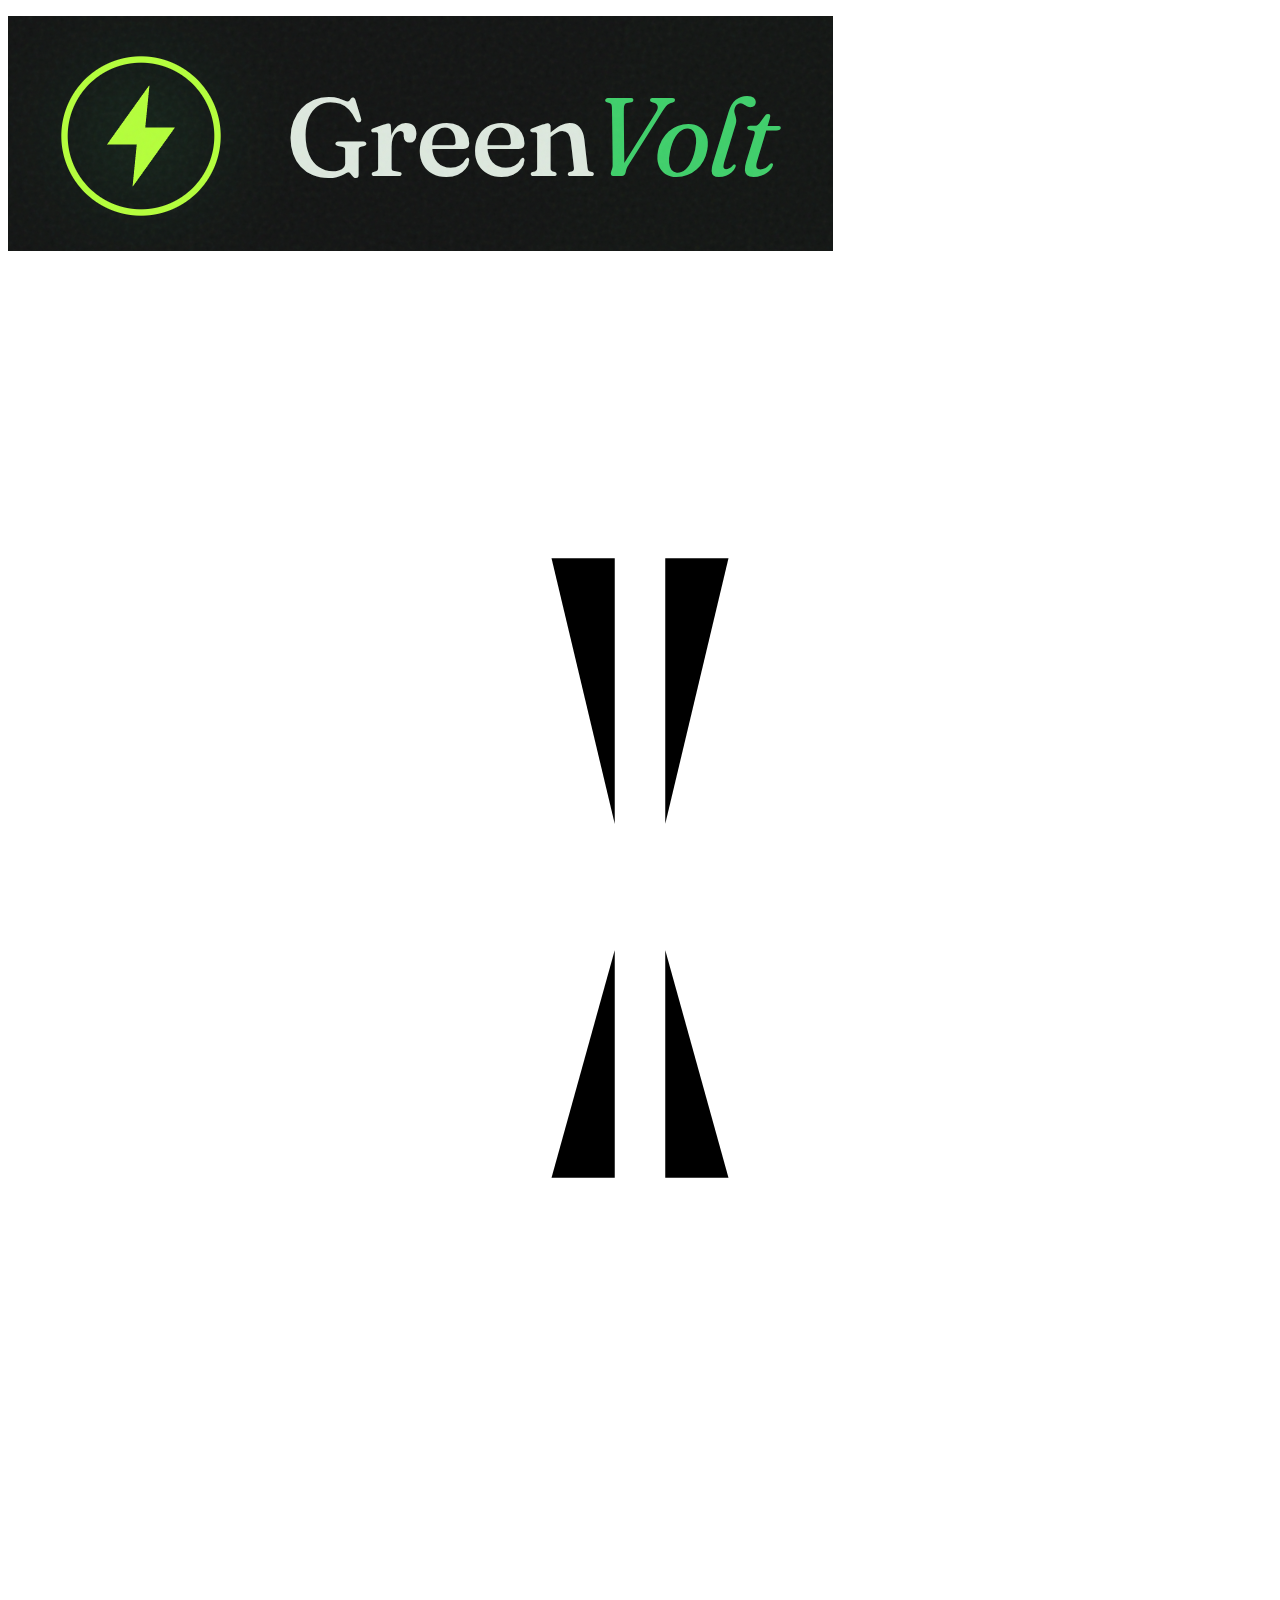
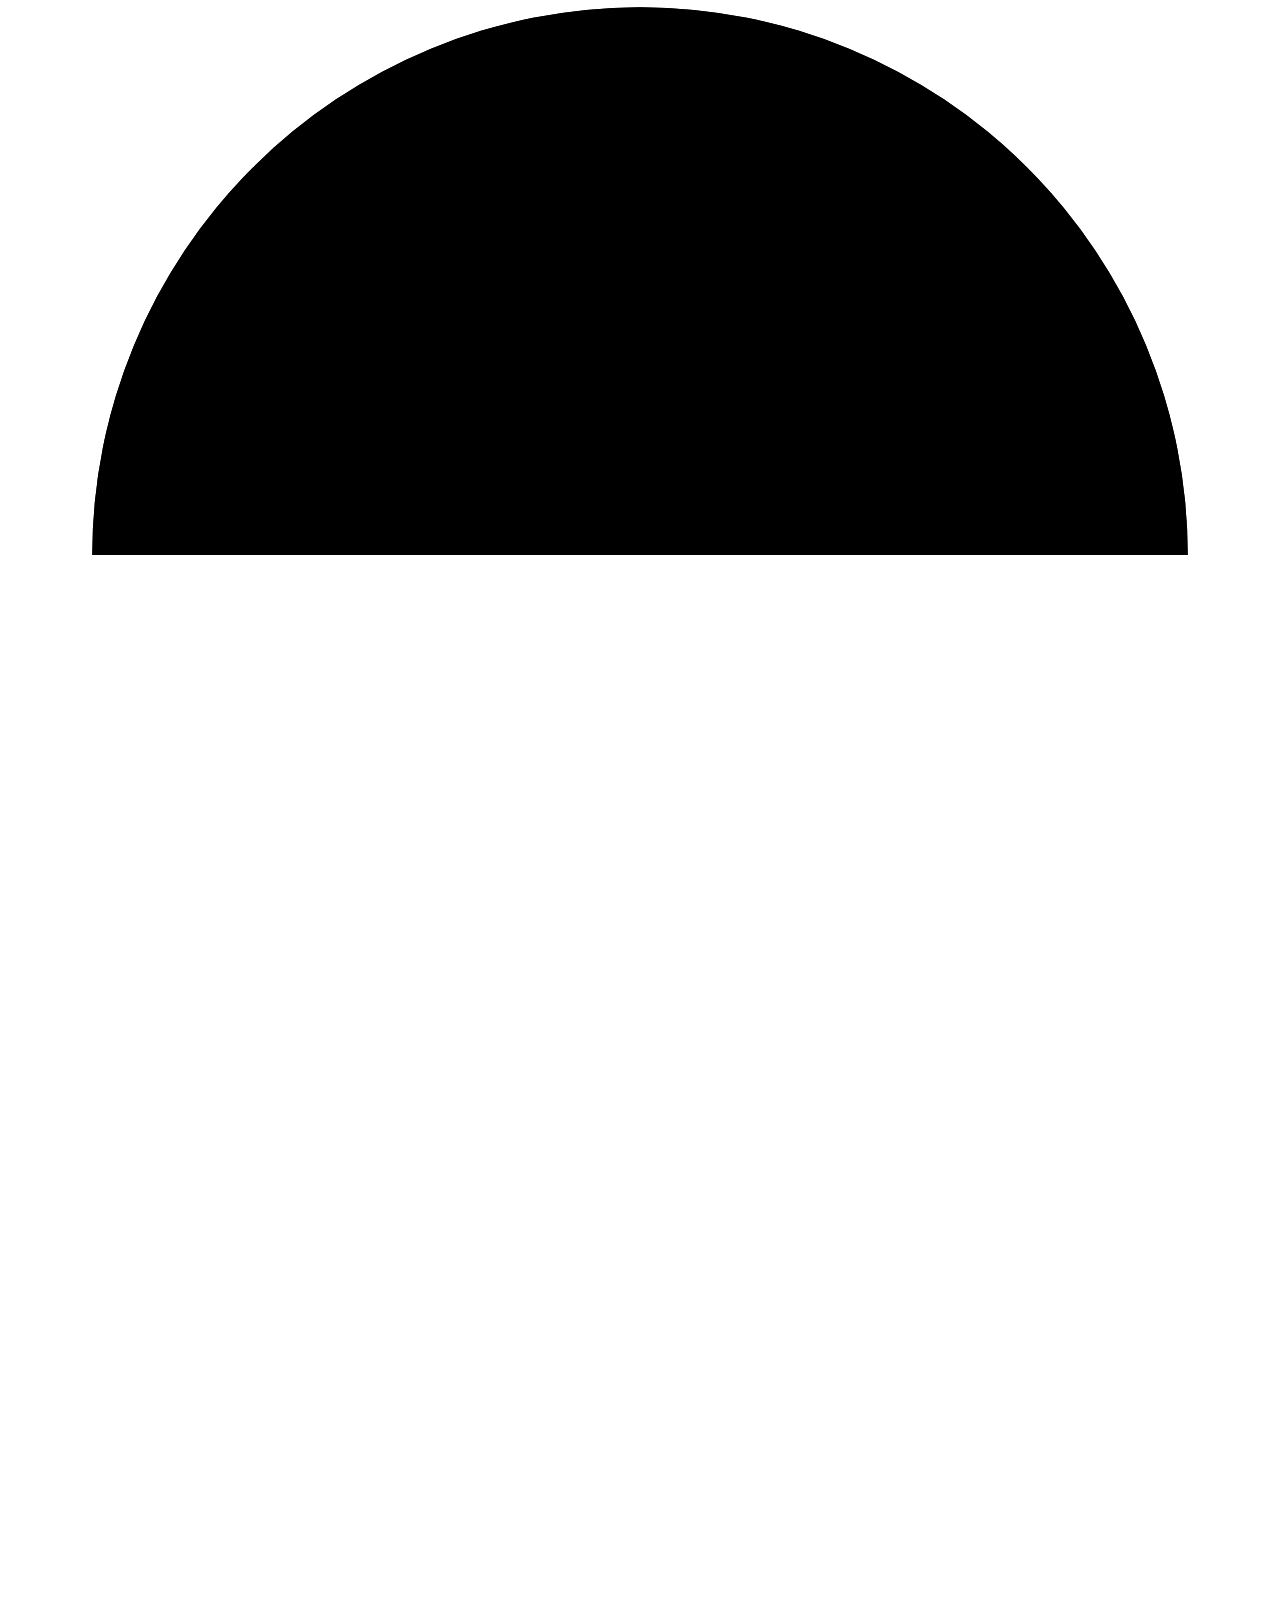
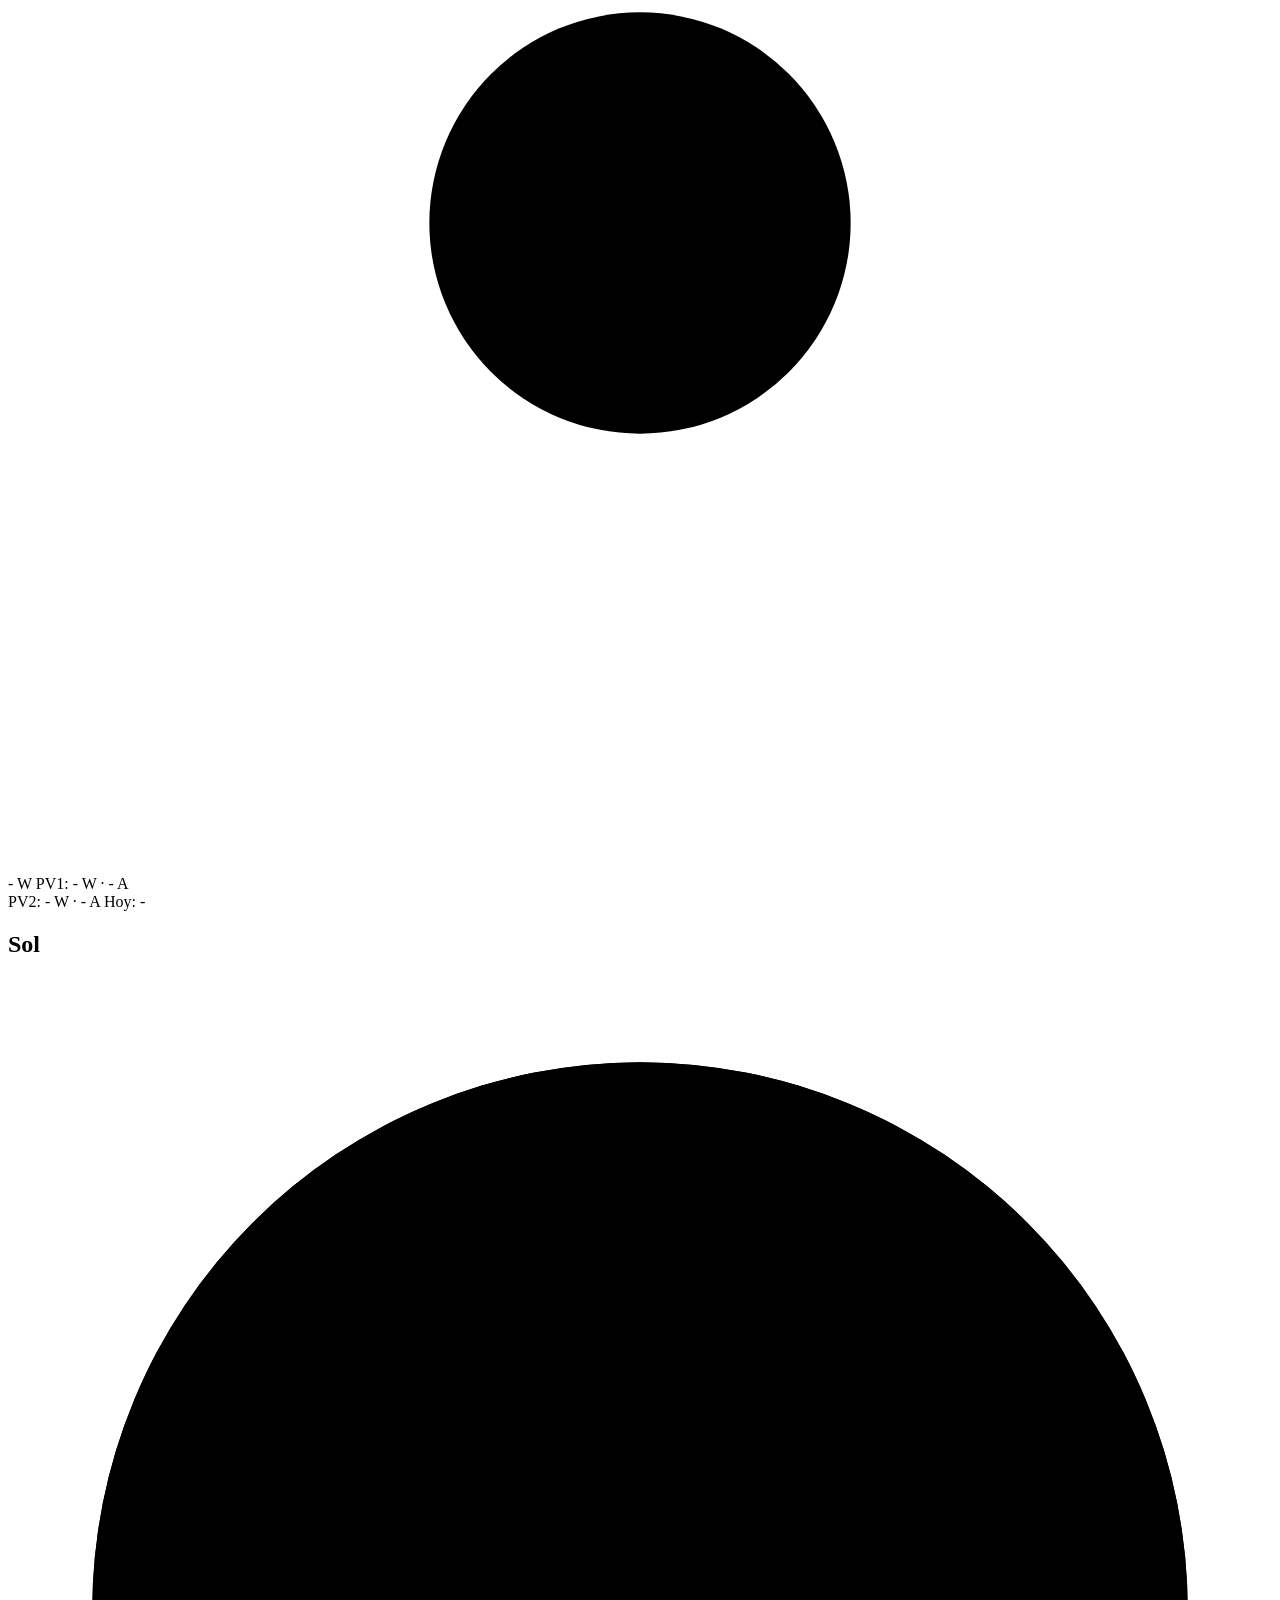
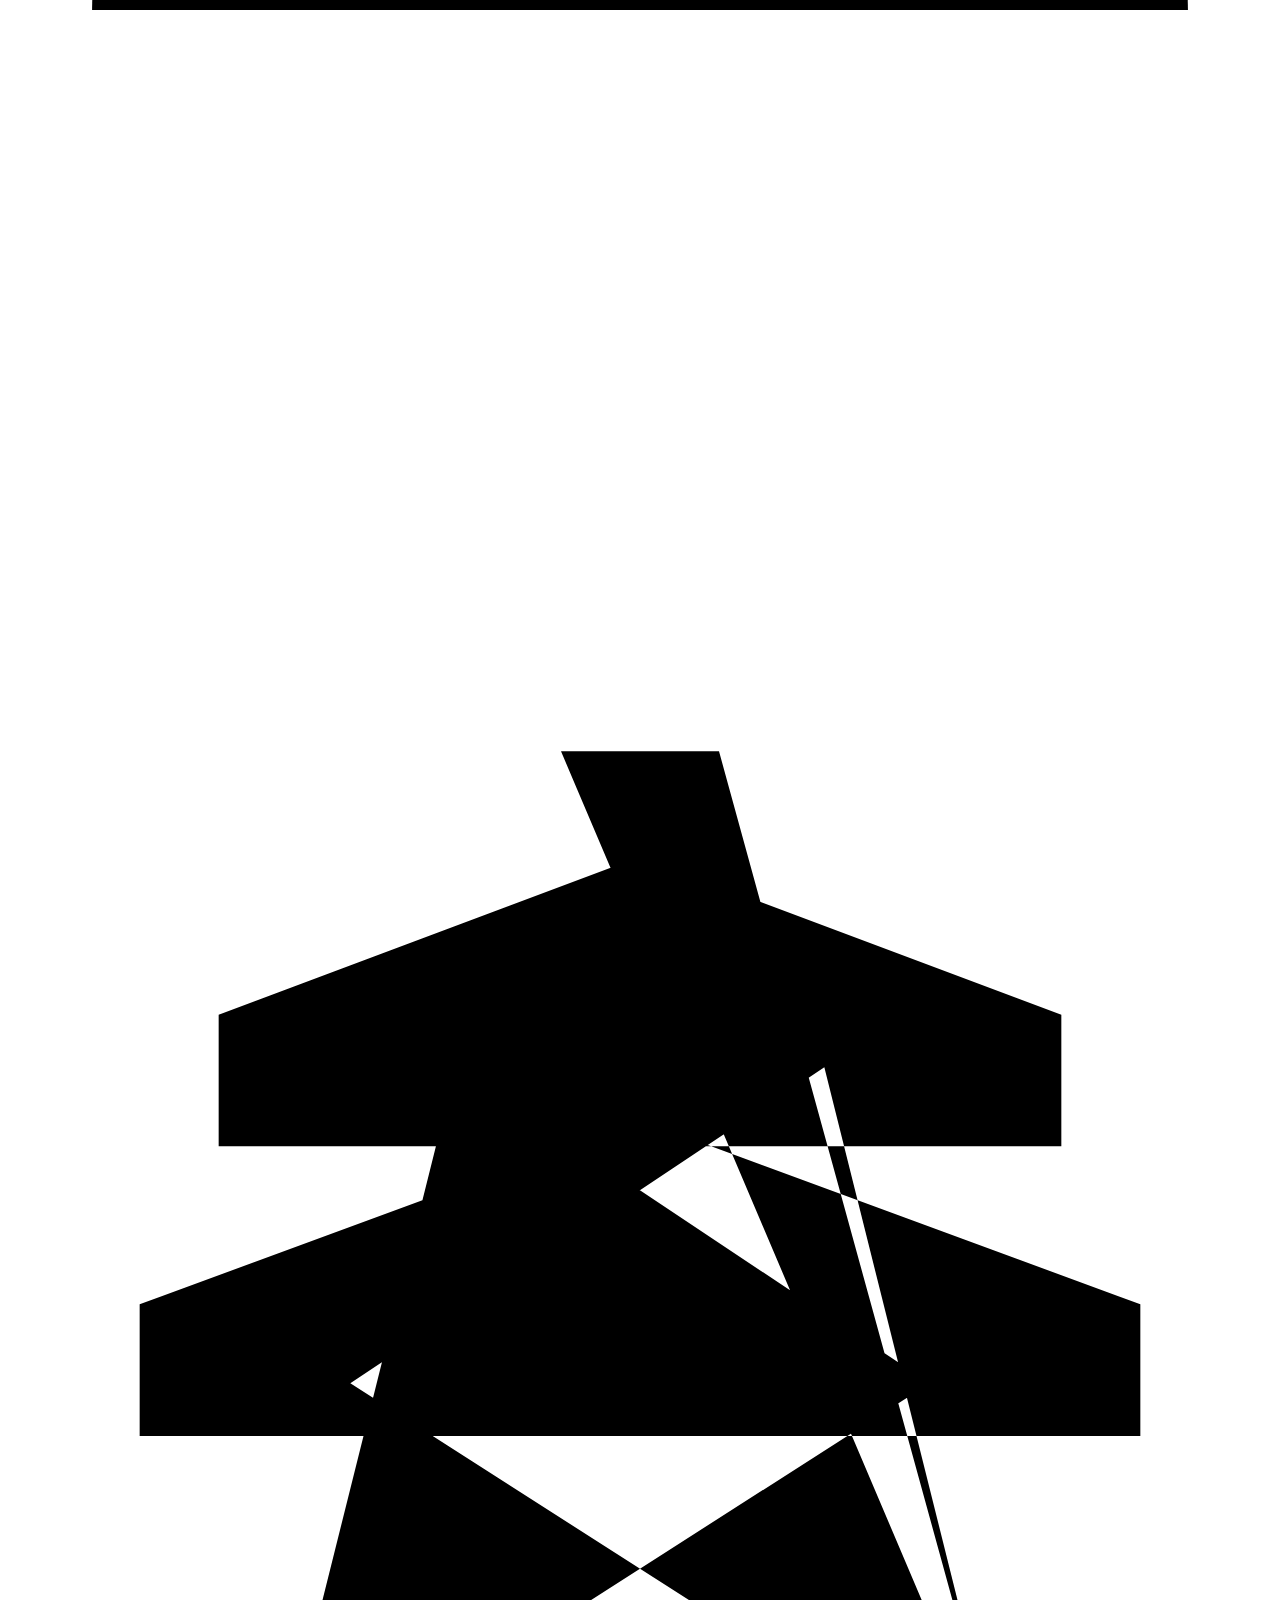
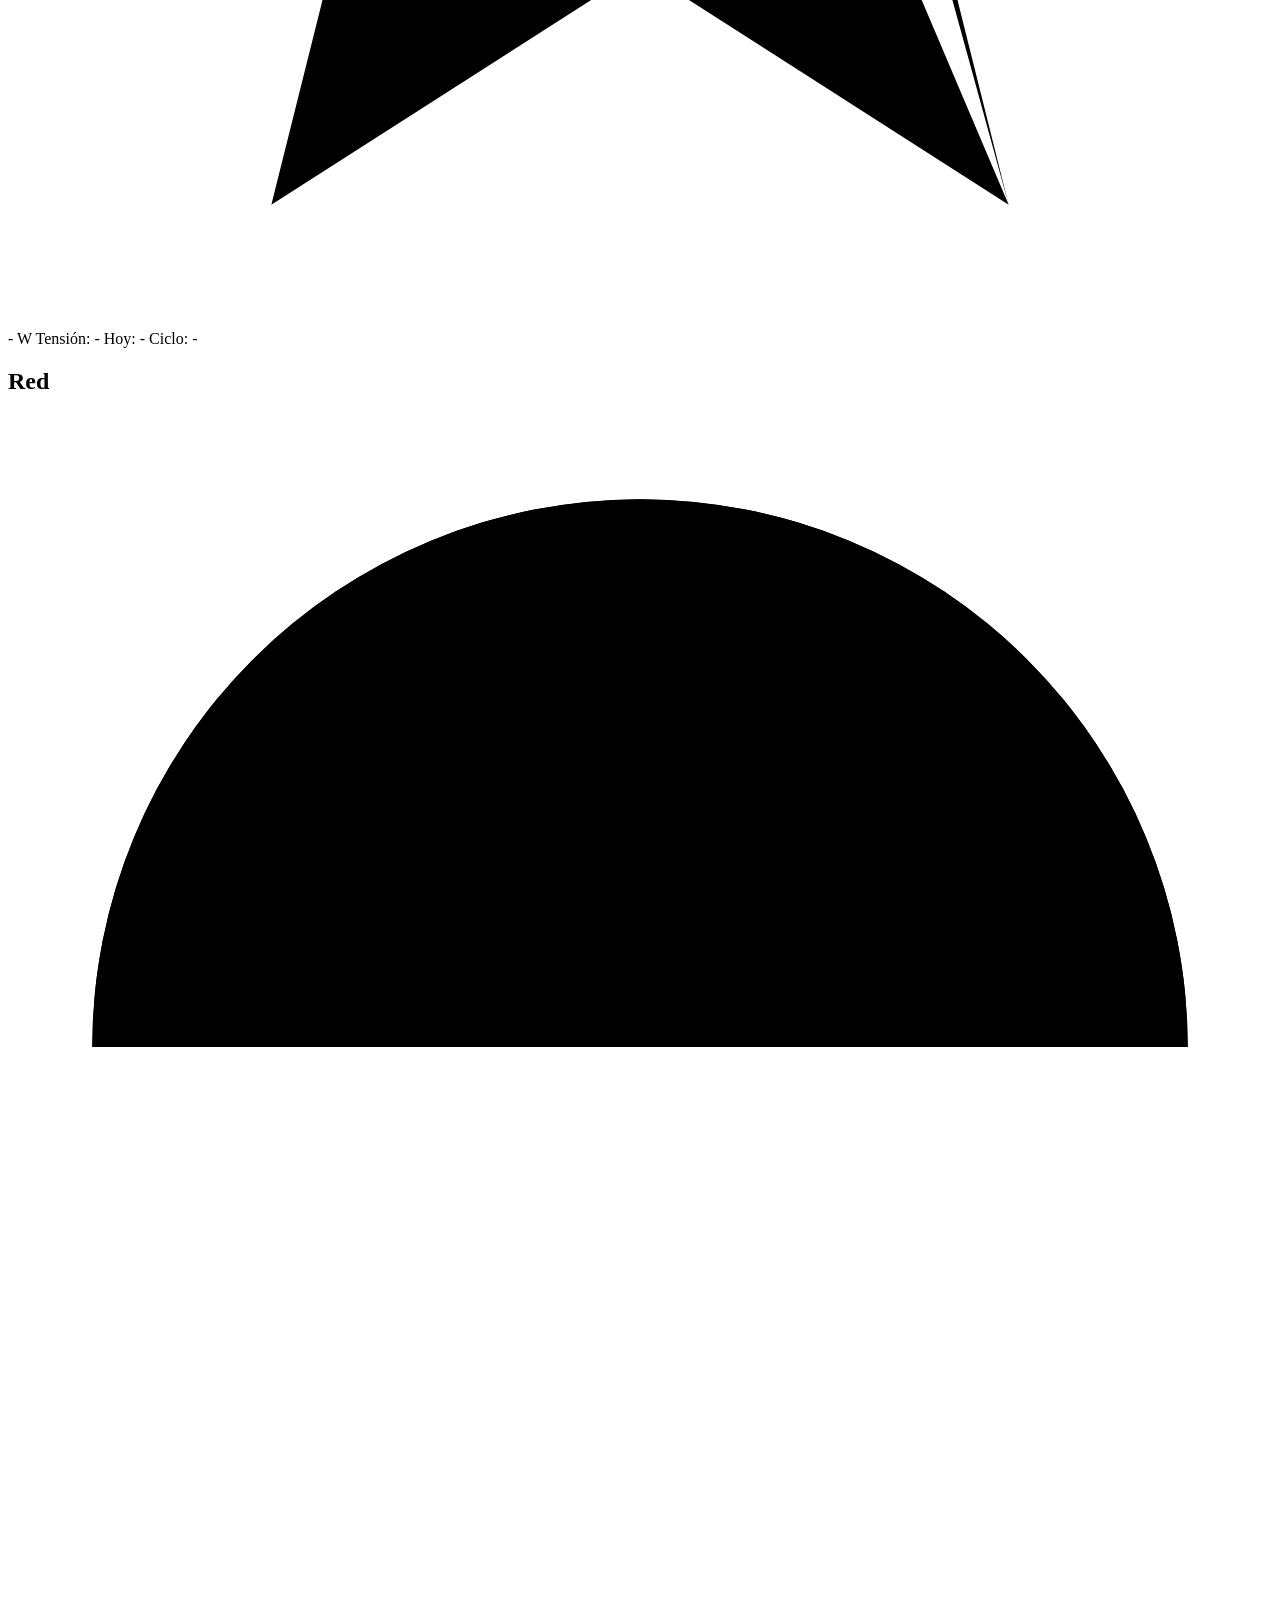
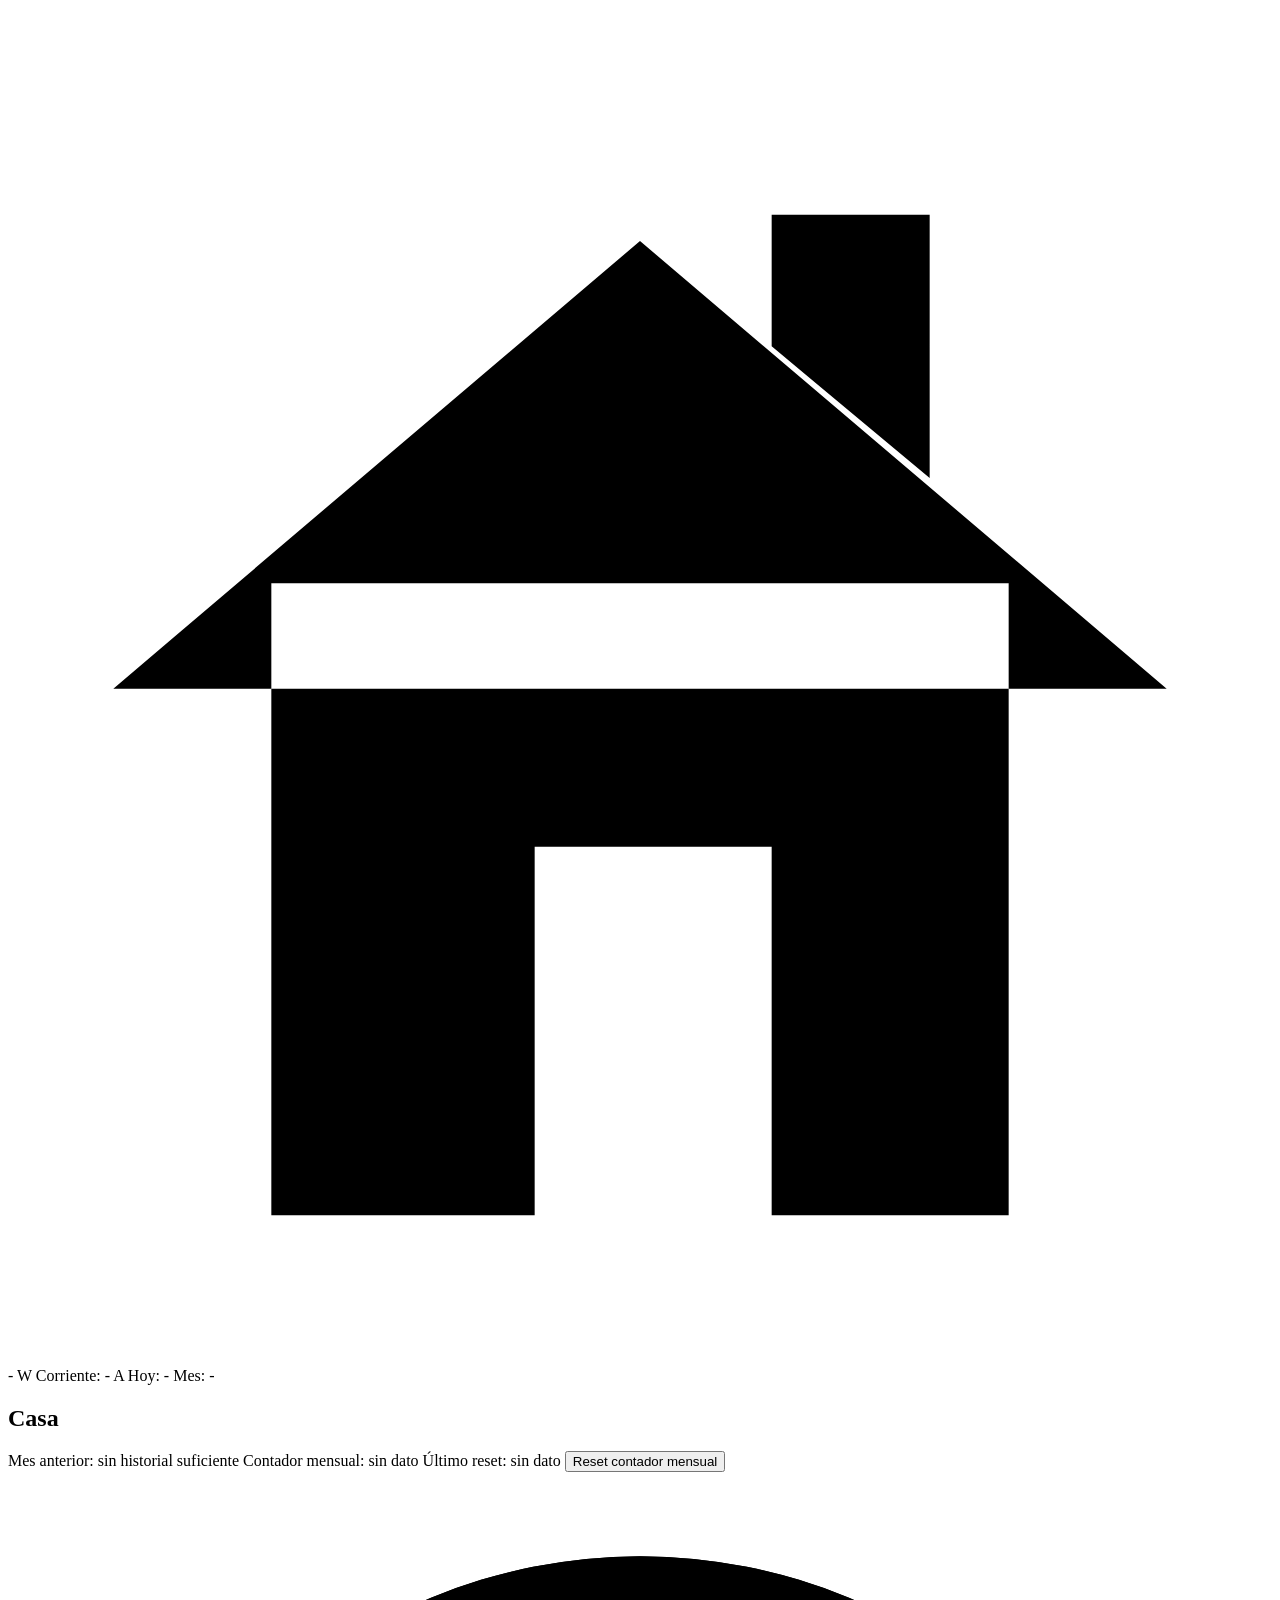
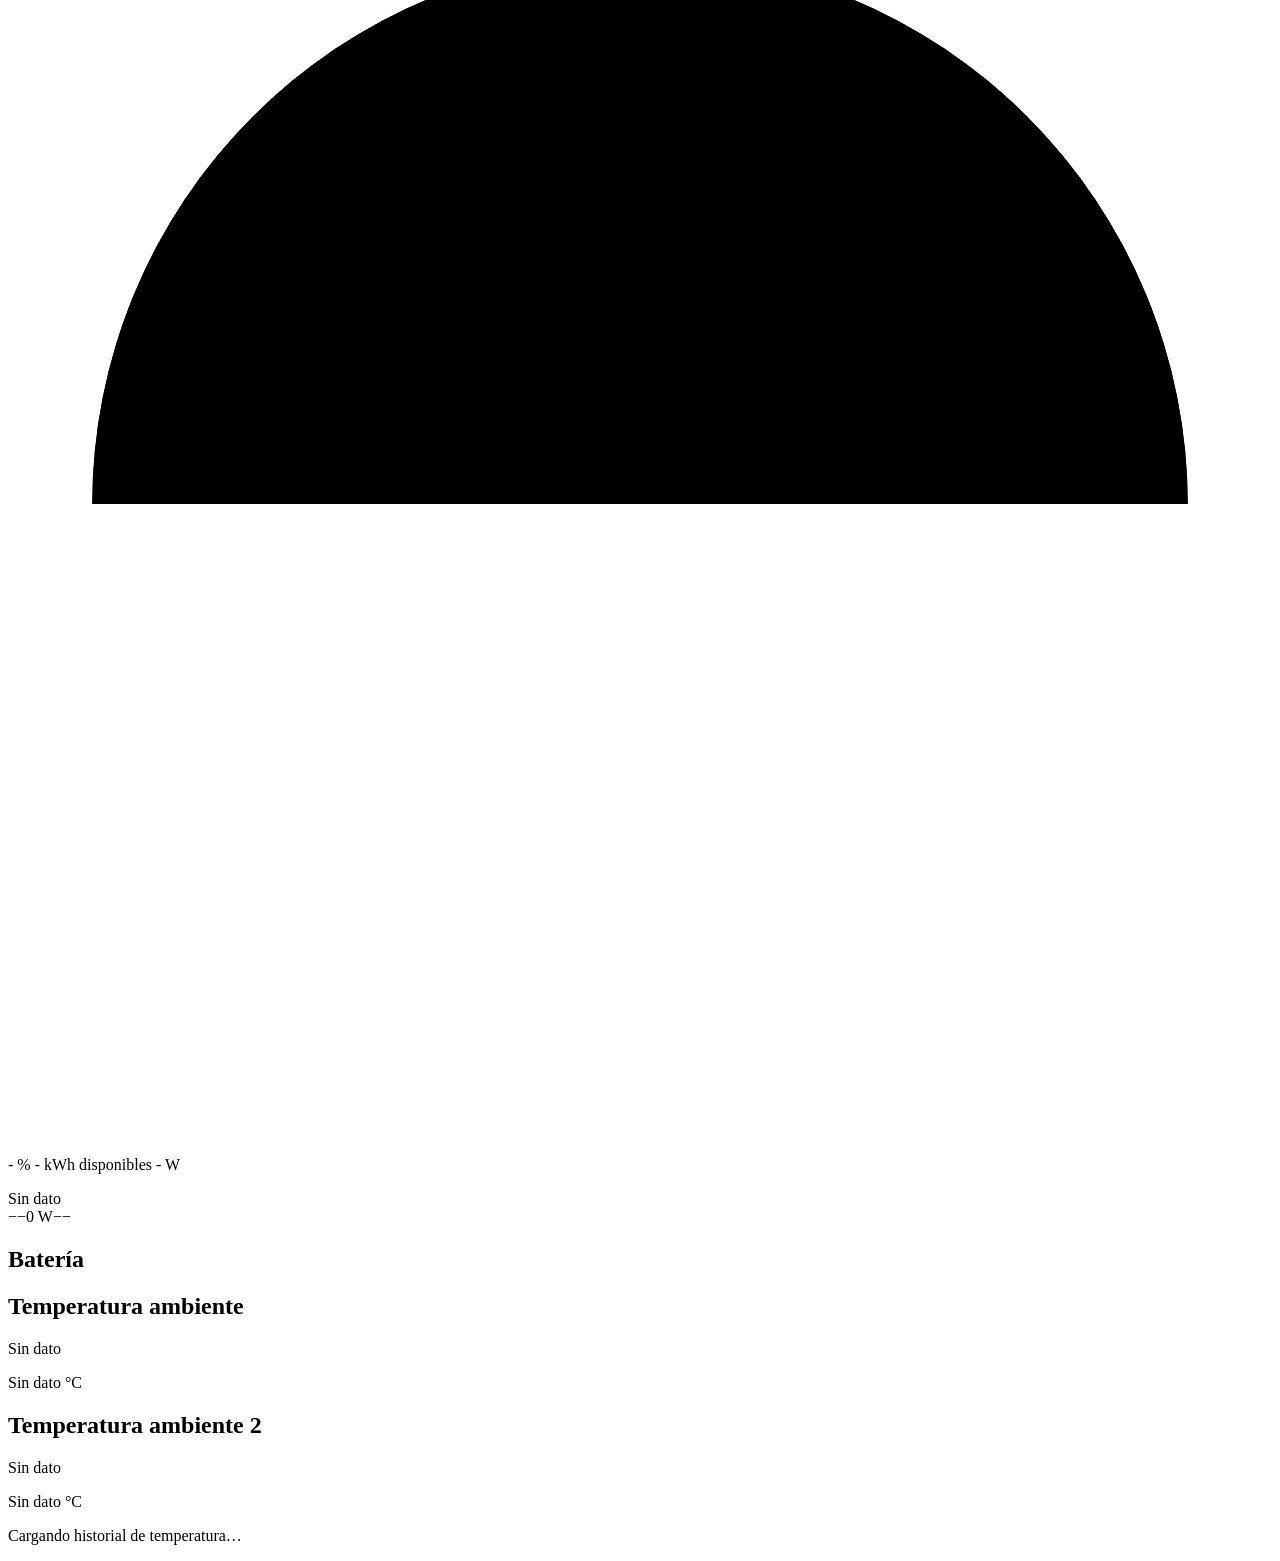
==== deye_monitor/static/index.html @ 3da08305 "changed dashboard" ====
<!doctype html>
<html lang="es">
<head>
  <meta charset="utf-8">
  <meta name="viewport" content="width=device-width,initial-scale=1">
  <title>Deye Monitor</title>
  <link rel="stylesheet" href="/static/uPlot.min.css?v=6">
  <link rel="stylesheet" href="/static/style.css?v=46">
  <link rel="stylesheet" href="/static/config.css?v=7">
</head>
<body>
  <main class="dashboard-shell">
    <p id="connection-status" class="connection-status" role="status"></p>
    <section class="dashboard-main" aria-label="Sol, Red, Casa y Batería">
      <img class="dashboard-logo" src="/images/logo.png" alt="Logo">
      <div class="dashboard-flow">
        <svg id="dashboard-flow-arrows" class="flow-arrows" viewBox="0 0 100 100" preserveAspectRatio="none" role="img" aria-labelledby="flow-arrows-title flow-arrows-description">
          <title id="flow-arrows-title">Sentido del flujo energético</title>
          <desc id="flow-arrows-description">El sentido de las conexiones se actualiza según las potencias medidas.</desc>
          <defs>
            <marker id="flow-arrow" viewBox="0 0 10 10" refX="8" refY="5" markerWidth="4" markerHeight="4" orient="auto-start-reverse">
              <path d="M 0 0 L 10 5 L 0 10 z"></path>
            </marker>
          </defs>
          <path id="flow-pv" class="flow-line idle" d="M 43 24 H 48 V 45"></path>
          <path id="flow-grid" class="flow-line idle" d="M 57 24 H 52 V 45"></path>
          <path id="flow-battery" class="flow-line idle" d="M 43 73 H 48 V 55"></path>
          <path id="flow-load" class="flow-line idle" d="M 57 73 H 52 V 55"></path>
        </svg>
        <section class="metric-grid" aria-label="Estado energético actual">
          <article class="metric-card metric-card--solar" data-metric="solar">
            <div class="metric-gauge" data-gauge="solar" role="img" aria-label="Sol: -">
              <svg class="metric-gauge__svg" viewBox="0 0 120 120" aria-hidden="true" focusable="false">
                <path class="metric-gauge__track" d="M 8 60 A 52 52 0 0 1 112 60"></path>
                <path class="metric-gauge__level" pathLength="100" stroke-dasharray="0 100" d="M 8 60 A 52 52 0 0 1 112 60"></path>
              </svg>
              <svg class="metric-icon metric-icon--solar" viewBox="0 0 48 48" aria-hidden="true" focusable="false"><circle cx="24" cy="24" r="8"></circle><path d="M24 3v6m0 30v6M3 24h6m30 0h6M9 9l4 4m22 22 4 4M9 39l4-4m22-22 4-4"></path></svg>
              <p class="metric-value">
                <span class="metric-primary"><span id="solar-value">-</span><span class="metric-unit"> W</span></span>
                <span class="metric-secondary" id="solar-details">PV1: - W · - A<br>PV2: - W · - A</span>
                <span class="metric-secondary" id="solar-today">Hoy: -</span>
              </p>
            </div>
            <h2>Sol</h2>
          </article>

          <article class="metric-card metric-card--grid" data-metric="grid">
            <div class="metric-gauge" data-gauge="grid" role="img" aria-label="Red: -">
              <svg class="metric-gauge__svg" viewBox="0 0 120 120" aria-hidden="true" focusable="false">
                <path class="metric-gauge__track" d="M 8 60 A 52 52 0 0 1 112 60"></path>
                <path class="metric-gauge__level" pathLength="100" stroke-dasharray="0 100" d="M 8 60 A 52 52 0 0 1 112 60"></path>
              </svg>
              <svg class="metric-icon metric-icon--grid" viewBox="0 0 48 48" aria-hidden="true" focusable="false"><path d="M21 4h6l11 40M21 4 10 44m0 0h28M17 16h14M13 28h22M8 19v-5l16-6 16 6v5M5 30v-5l19-7 19 7v5M17 16l18 12-25 16m21-28L13 28l25 16"></path></svg>
              <p class="metric-value">
                <span class="metric-primary"><span id="grid-value">-</span><span class="metric-unit"> W</span></span>
                <span class="metric-secondary" id="grid-top">Tensión: -</span>
                <span class="metric-secondary">Hoy: <span id="grid-today">-</span></span>
                <span class="metric-secondary" id="grid-bottom">Ciclo: -</span>
              </p>
            </div>
            <h2>Red</h2>
          </article>

          <article class="metric-card metric-card--load" data-metric="load">
            <div class="metric-gauge" data-gauge="load" role="img" aria-label="Casa: -">
              <svg class="metric-gauge__svg" viewBox="0 0 120 120" aria-hidden="true" focusable="false">
                <defs><linearGradient id="house-gradient" x1="0" y1="1" x2="1" y2="0"><stop offset="0" stop-color="#f5e841"></stop><stop offset=".55" stop-color="#d9ed42"></stop><stop offset="1" stop-color="#56b978"></stop></linearGradient></defs>
                <path class="metric-gauge__track" d="M 8 60 A 52 52 0 0 1 112 60"></path>
                <path class="metric-gauge__level" pathLength="100" stroke-dasharray="0 100" d="M 8 60 A 52 52 0 0 1 112 60"></path>
              </svg>
              <svg class="metric-icon metric-icon--load" viewBox="0 0 48 48" aria-hidden="true" focusable="false"><path d="m4 23 20-17 20 17M10 19v24h28V19M29 10V5h6v10M20 43V29h9v14"></path></svg>
              <p class="metric-value">
                <span class="metric-primary"><span id="load-value">-</span><span class="metric-unit"> W</span></span>
                <span class="metric-secondary" id="load-current">Corriente: - A</span>
                <span class="metric-secondary" id="load-top">Hoy: -</span>
                <span class="metric-secondary" id="load-bottom">Mes: -</span>
              </p>
            </div>
            <h2>Casa</h2>
            <section class="energy-summary" aria-label="Consumo mensual de Casa">
              <span id="home-last-month">Mes anterior: sin historial suficiente</span>
              <span id="home-counter">Contador mensual: sin dato</span>
              <span id="home-reset-at">Último reset: sin dato</span>
              <button id="reset-home" type="button">Reset contador mensual</button>
              <span id="energy-status" aria-live="polite"></span>
            </section>
          </article>

          <article class="metric-card metric-card--battery" data-metric="battery">
            <div class="battery-display" data-gauge="battery" role="img" aria-label="Batería: -">
              <div class="metric-gauge">
                <svg class="metric-gauge__svg" viewBox="0 0 120 120" aria-hidden="true" focusable="false">
                  <path class="metric-gauge__track" d="M 8 60 A 52 52 0 0 1 112 60"></path>
                  <path class="metric-gauge__level" pathLength="100" stroke-dasharray="0 100" d="M 8 60 A 52 52 0 0 1 112 60"></path>
                </svg>
                <p class="metric-value">
                  <span class="metric-primary"><span id="battery-soc">-</span><span class="metric-unit"> %</span></span>
                  <span class="metric-secondary"><span id="battery-value">-</span> kWh disponibles</span>
                  <span class="metric-secondary"><span id="battery-power">-</span> W</span>
                </p>
              </div>
              <div class="battery-shell" aria-hidden="true"><div class="battery-fill"><span class="battery-segment"></span><span class="battery-segment"></span><span class="battery-segment"></span><span class="battery-segment"></span><span class="battery-segment"></span><span class="battery-segment"></span><span class="battery-segment"></span><span class="battery-segment"></span><span class="battery-segment"></span><span class="battery-segment"></span></div></div>
            </div>
            <div class="battery-power-gauge" role="img" aria-label="Potencia de batería: sin dato">
              <div class="battery-power-directions" aria-hidden="true"><span></span><span id="battery-power-status">Sin dato</span><span></span></div>
              <div class="battery-power-track" aria-hidden="true"><div class="battery-power-fill"></div></div>
              <div class="battery-power-scale" aria-hidden="true"><span id="battery-scale-min">−</span><span id="battery-scale-charge">−</span><span>0 W</span><span id="battery-scale-discharge">−</span><span id="battery-scale-max">−</span></div>
            </div>
            <h2>Batería</h2>
          </article>
        </section>
      </div>
      <div class="temperature-cards" aria-label="Temperaturas ambiente e historial">
        <article class="ambient-card" data-ambient-temperature data-state="unknown" aria-labelledby="ambient-title">
          <h2 id="ambient-title">Temperatura ambiente</h2>
          <p id="ambient-status" class="ambient-status" aria-live="polite">Sin dato</p>
          <p class="ambient-reading"><span id="ambient-value">Sin dato</span> <span class="ambient-unit">°C</span></p>
        </article>
        <article class="ambient-card ambient-card--second" data-ambient-temperature2 data-state="unknown" aria-labelledby="ambient2-title">
          <h2 id="ambient2-title">Temperatura ambiente 2</h2>
          <p id="ambient2-status" class="ambient-status" aria-live="polite">Sin dato</p>
          <p class="ambient-reading"><span id="ambient2-value">Sin dato</span> <span class="ambient-unit">°C</span></p>
        </article>
        <section class="history history--temperature" aria-label="Historial de temperatura ambiente">
          <p id="temperature-history-status" aria-live="polite">Cargando historial de temperatura…</p>
          <div id="temperature-chart" class="chart" aria-label="Temperaturas ambiente 1 y 2 en grados Celsius durante las últimas 24 horas"></div>
        </section>
        <nav class="dashboard-actions" aria-label="Acciones del dashboard">
          <button id="enable-beep" hidden>Activar sonido</button>
        </nav>
      </div>
    </section>
    <footer class="dashboard-footer" aria-hidden="true"></footer>
  </main>
  <script src="/static/display.js?v=3"></script>
  <script src="/static/uPlot.iife.min.js?v=6"></script>
  <script src="/static/app.js?v=27"></script>
</body>
</html>
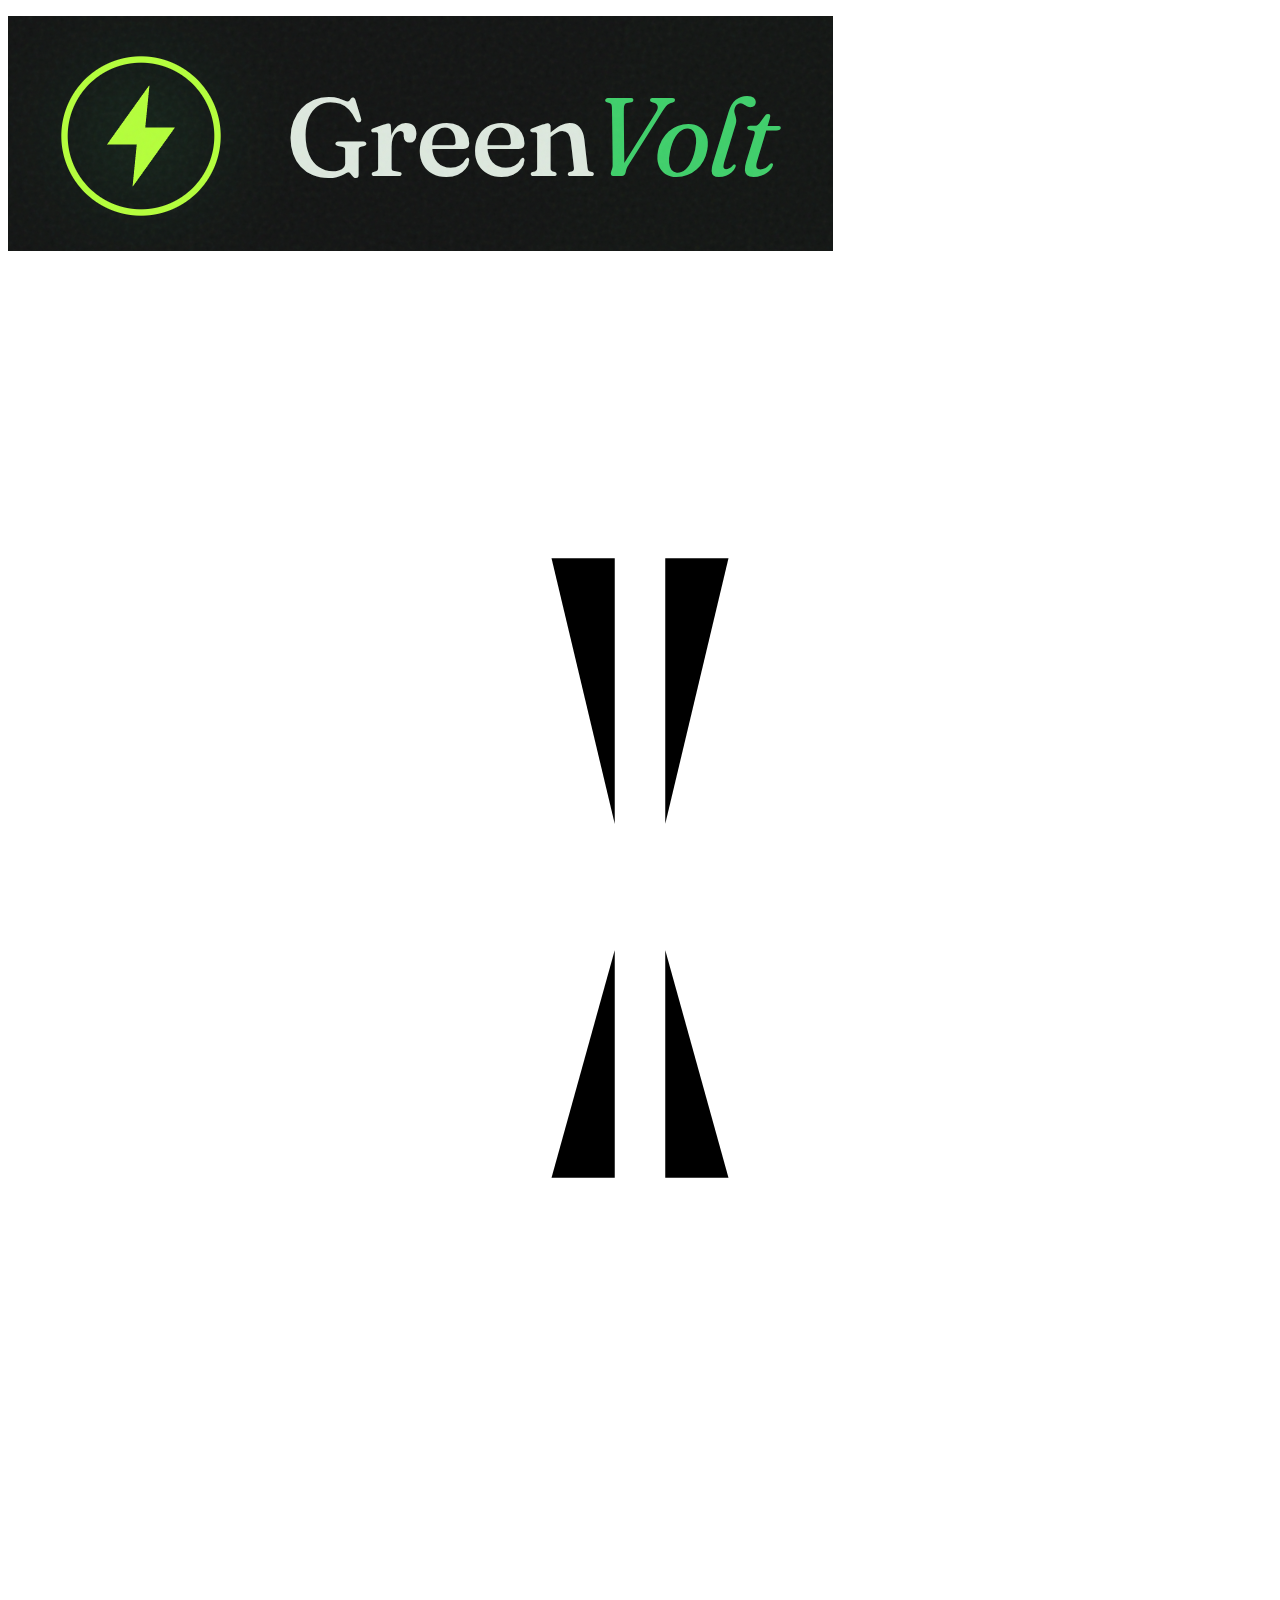
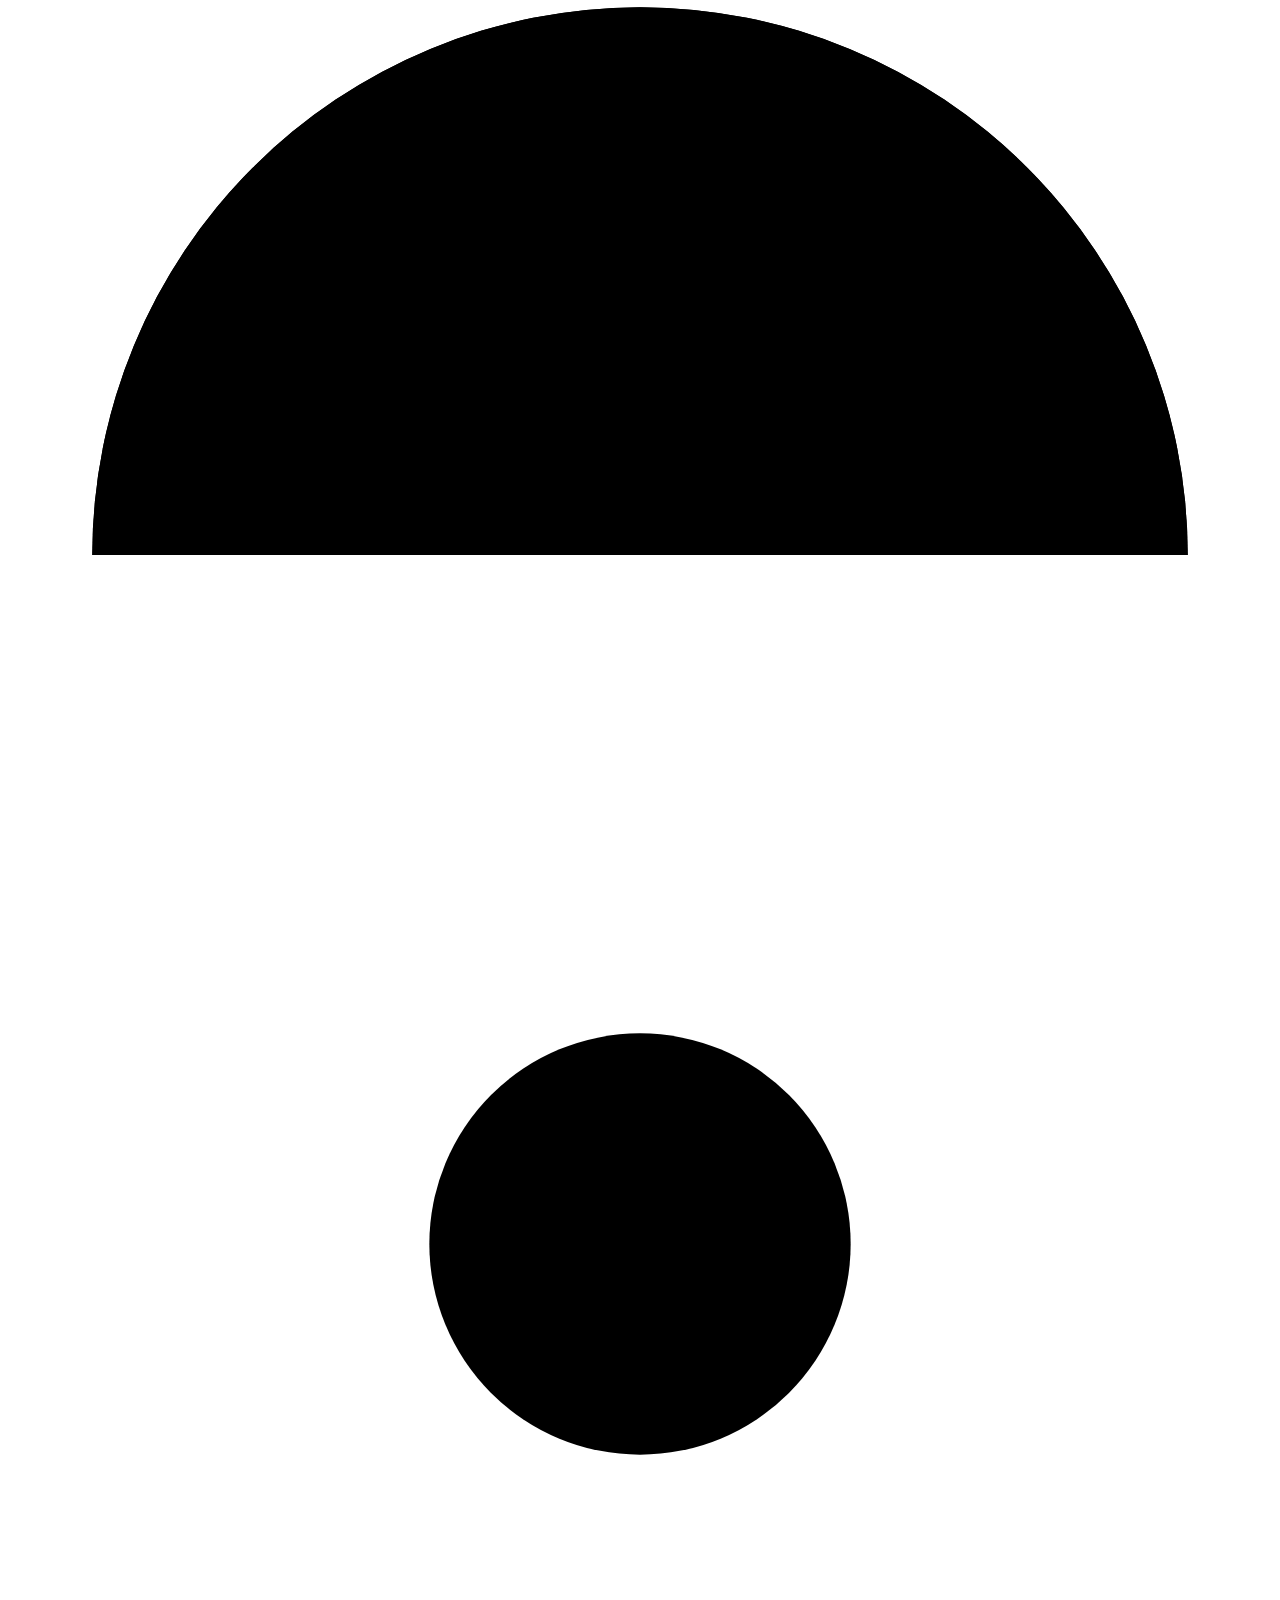
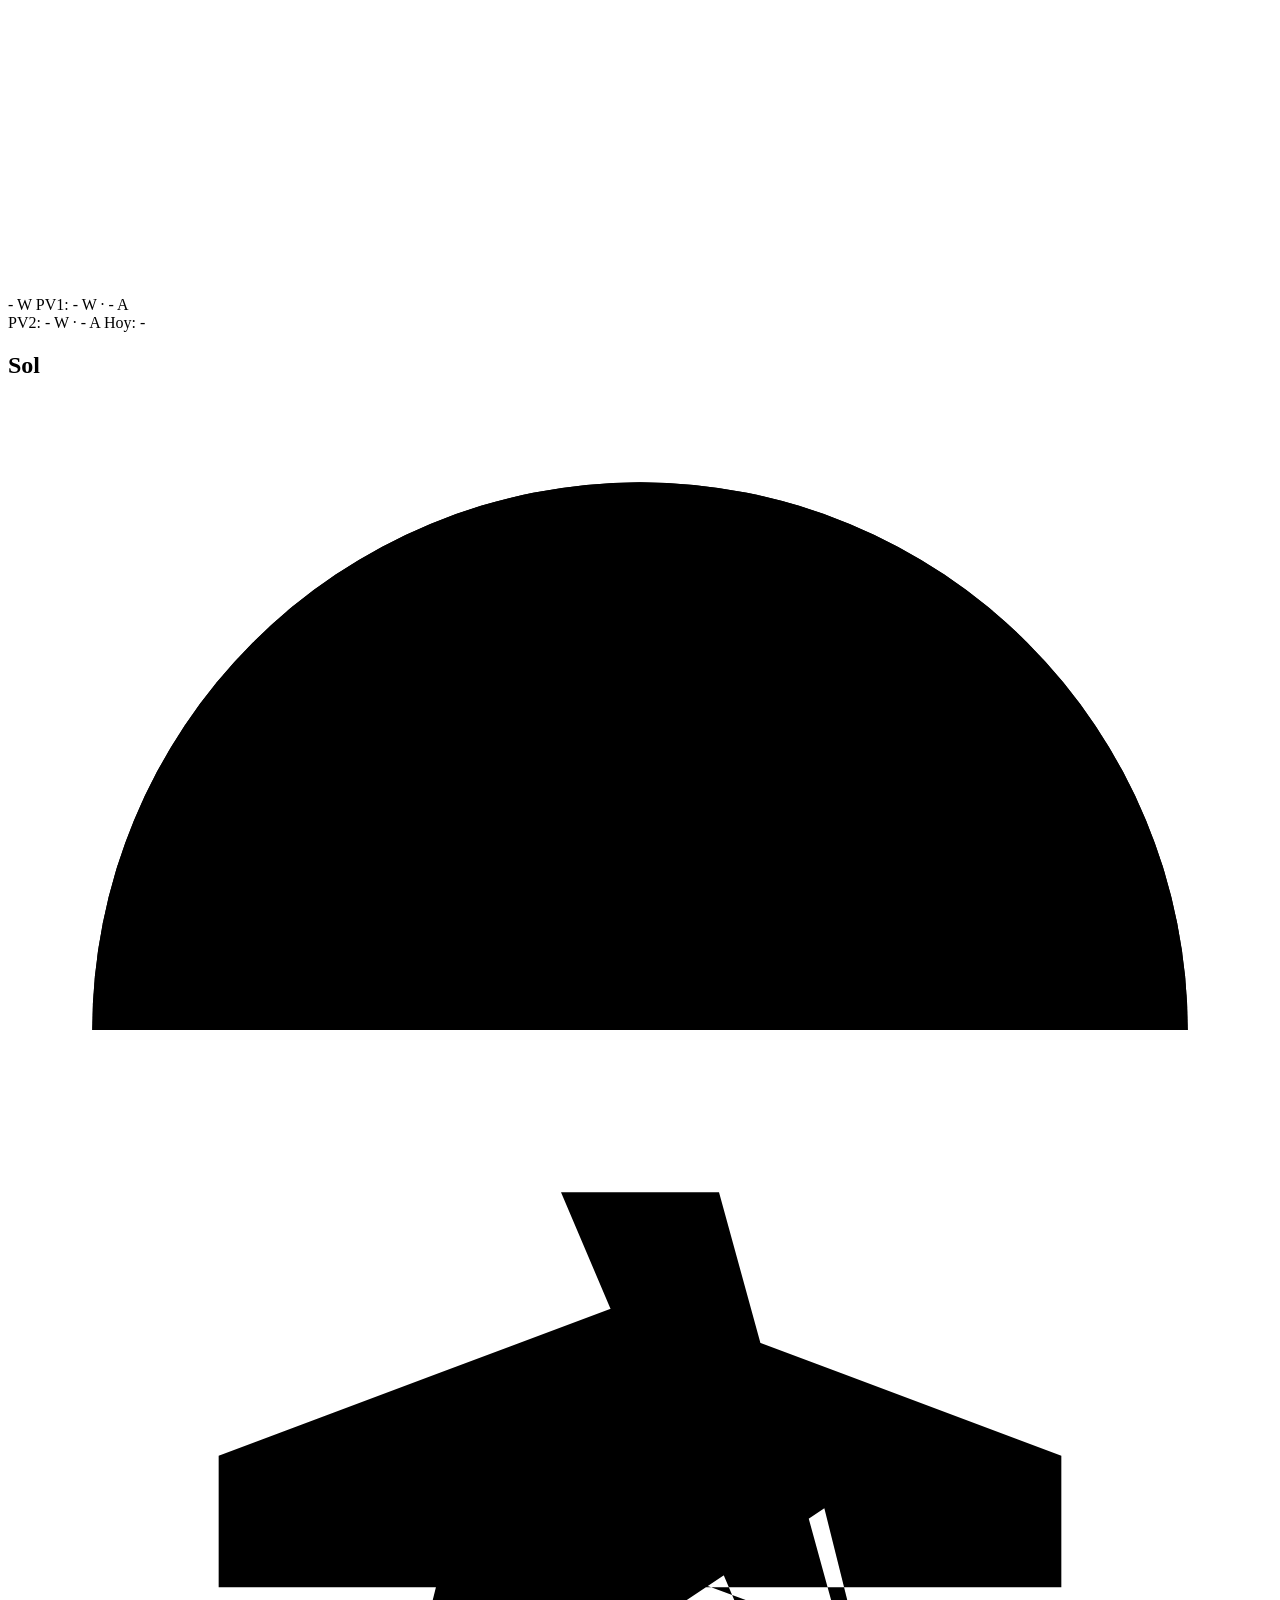
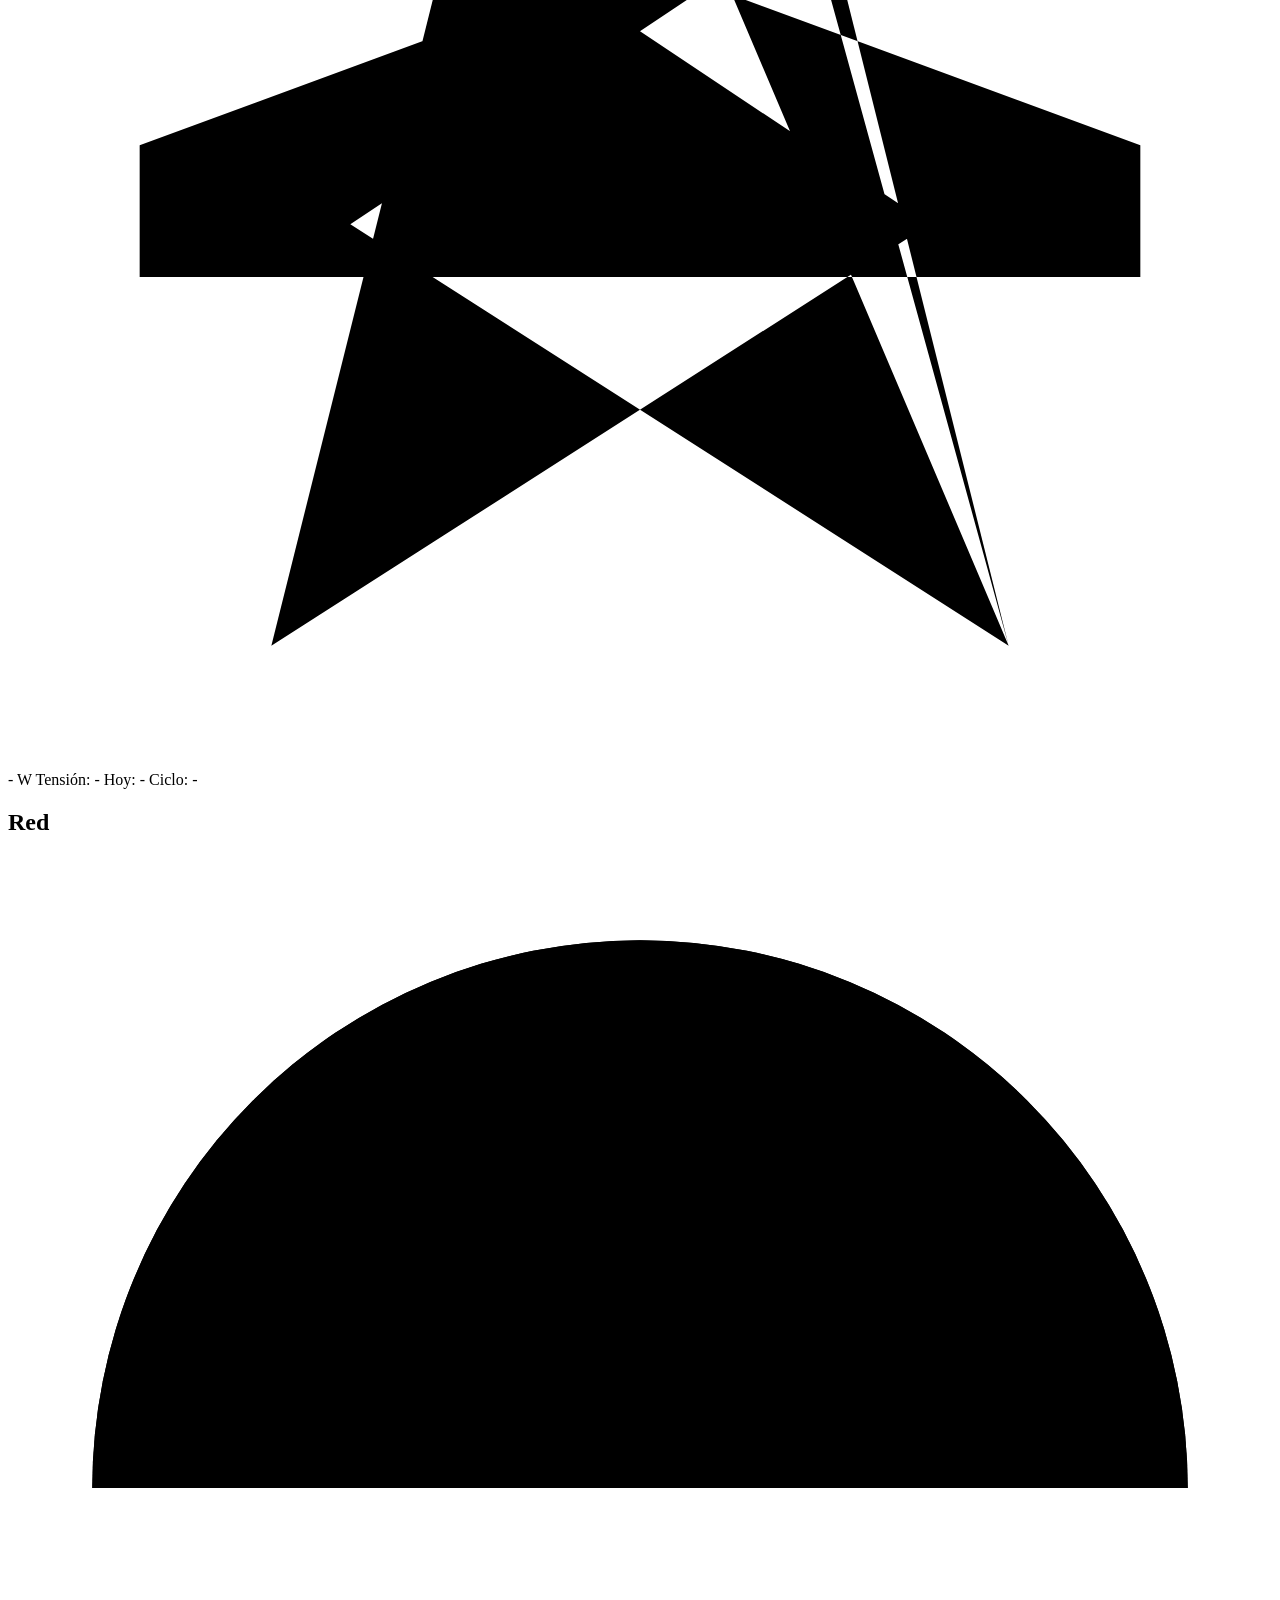
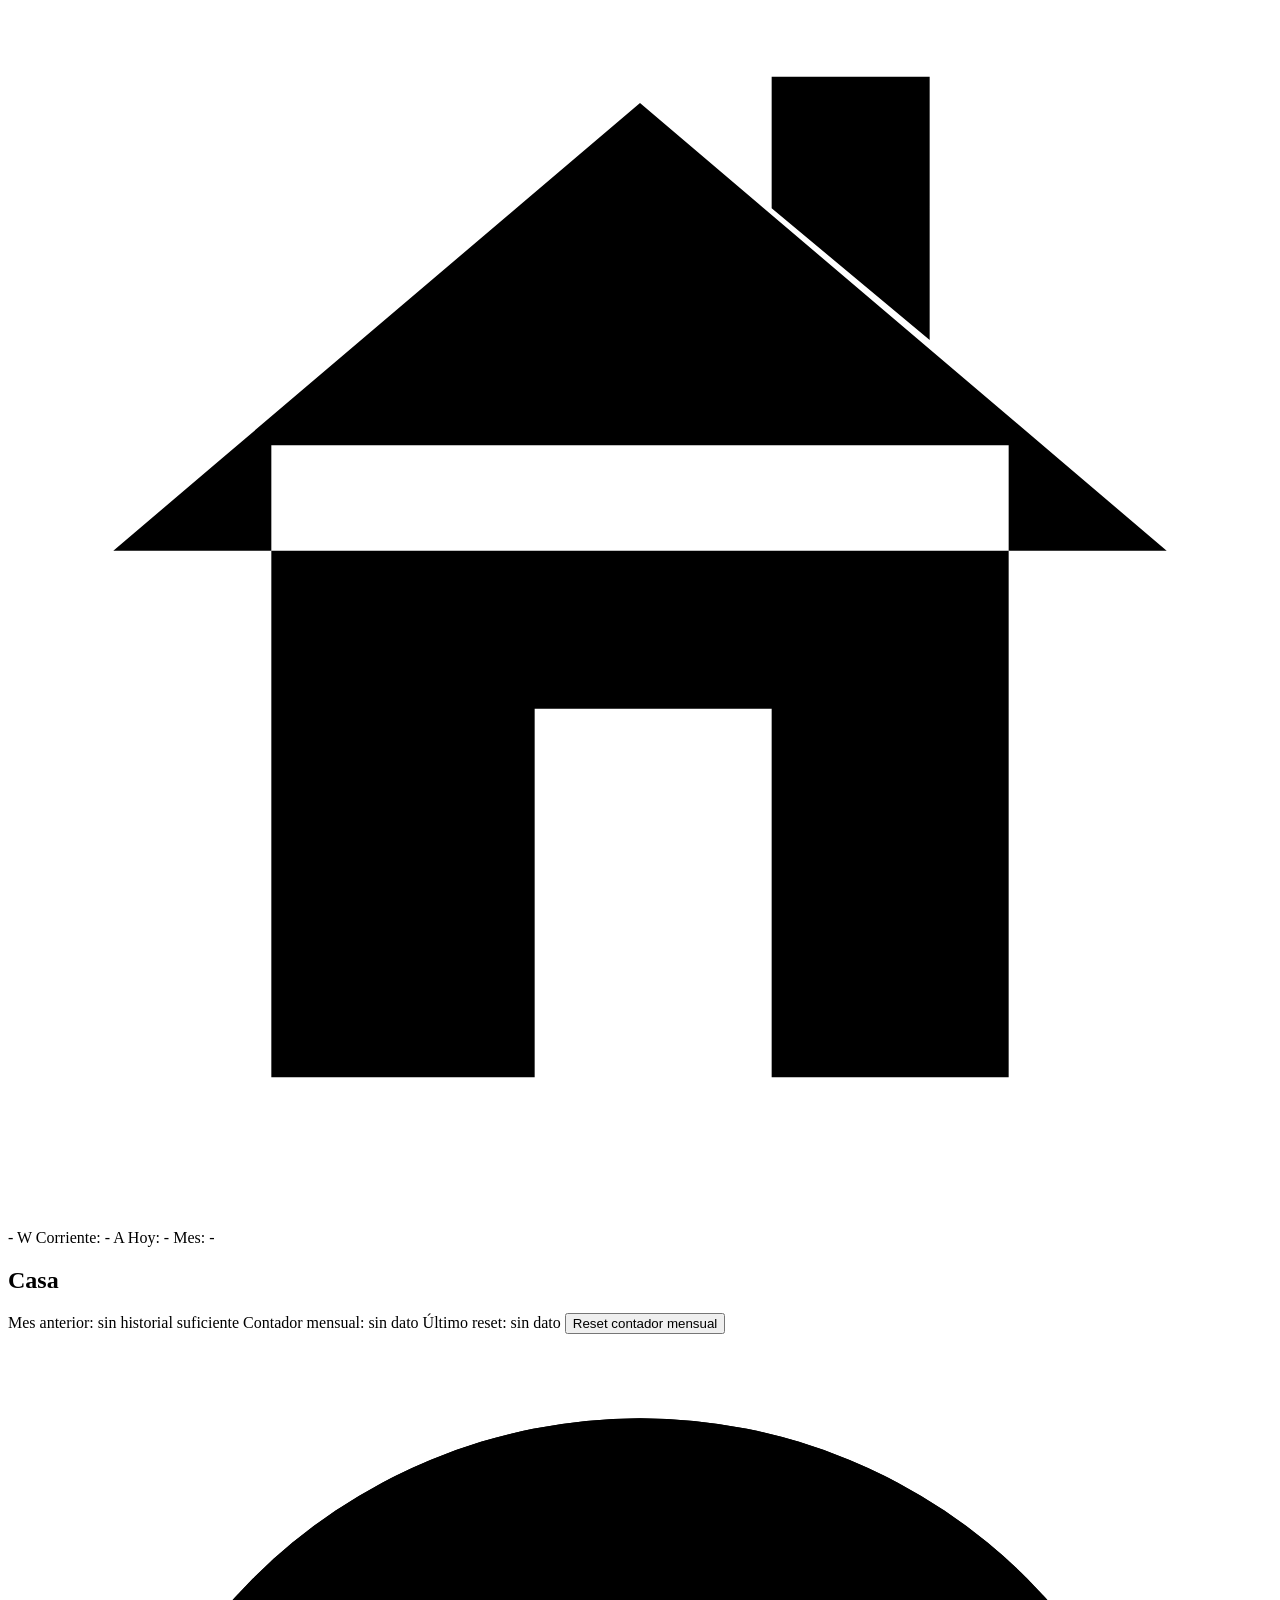
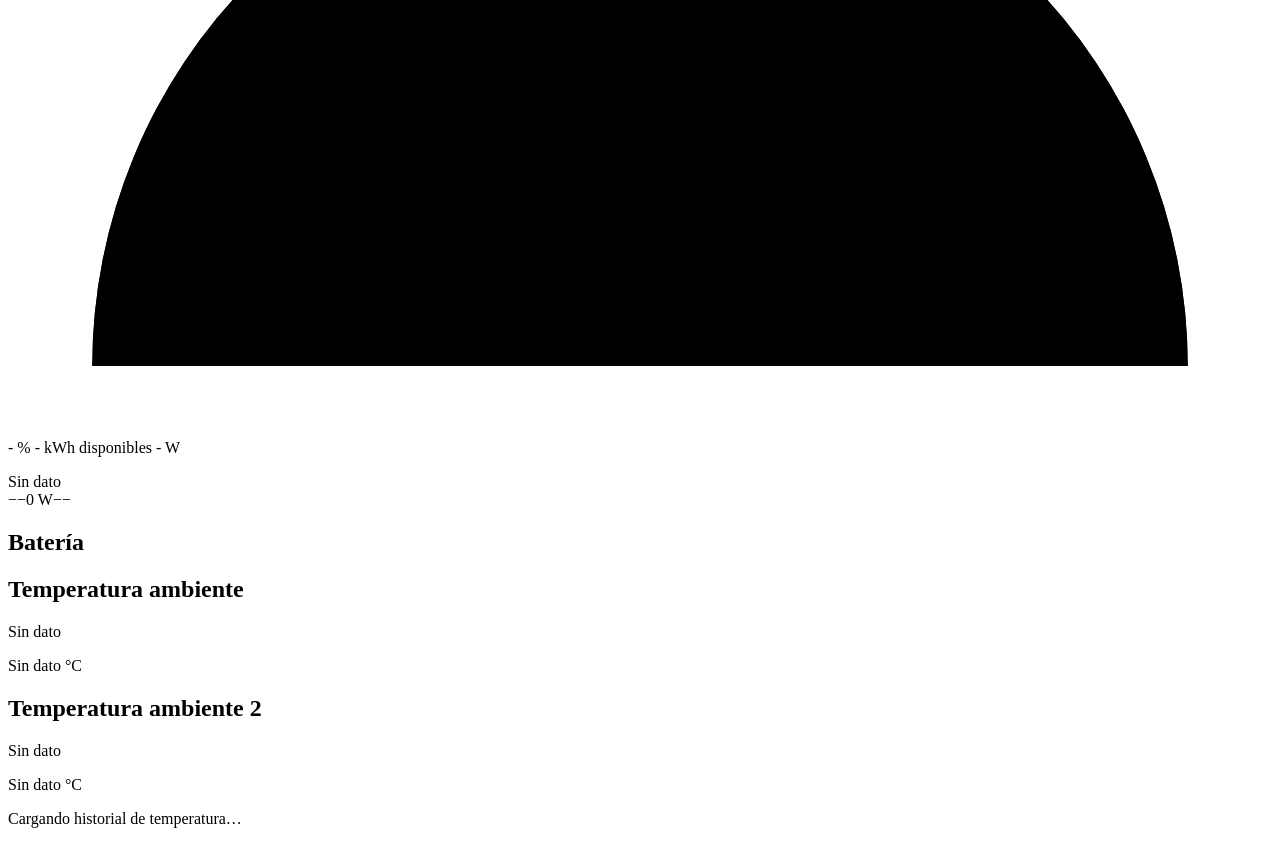
==== commit bdd5ff57: "added things" ====
--- a/deye_monitor/static/index.html
+++ b/deye_monitor/static/index.html
@@ -5,7 +5,7 @@
   <meta name="viewport" content="width=device-width,initial-scale=1">
   <title>Deye Monitor</title>
   <link rel="stylesheet" href="/static/uPlot.min.css?v=6">
-  <link rel="stylesheet" href="/static/style.css?v=46">
+  <link rel="stylesheet" href="/static/style.css?v=47">
   <link rel="stylesheet" href="/static/config.css?v=7">
 </head>
 <body>
@@ -30,7 +30,7 @@
         <section class="metric-grid" aria-label="Estado energético actual">
           <article class="metric-card metric-card--solar" data-metric="solar">
             <div class="metric-gauge" data-gauge="solar" role="img" aria-label="Sol: -">
-              <svg class="metric-gauge__svg" viewBox="0 0 120 120" aria-hidden="true" focusable="false">
+              <svg class="metric-gauge__svg" viewBox="0 0 120 65" preserveAspectRatio="none" aria-hidden="true" focusable="false">
                 <path class="metric-gauge__track" d="M 8 60 A 52 52 0 0 1 112 60"></path>
                 <path class="metric-gauge__level" pathLength="100" stroke-dasharray="0 100" d="M 8 60 A 52 52 0 0 1 112 60"></path>
               </svg>
@@ -46,7 +46,7 @@
 
           <article class="metric-card metric-card--grid" data-metric="grid">
             <div class="metric-gauge" data-gauge="grid" role="img" aria-label="Red: -">
-              <svg class="metric-gauge__svg" viewBox="0 0 120 120" aria-hidden="true" focusable="false">
+              <svg class="metric-gauge__svg" viewBox="0 0 120 65" preserveAspectRatio="none" aria-hidden="true" focusable="false">
                 <path class="metric-gauge__track" d="M 8 60 A 52 52 0 0 1 112 60"></path>
                 <path class="metric-gauge__level" pathLength="100" stroke-dasharray="0 100" d="M 8 60 A 52 52 0 0 1 112 60"></path>
               </svg>
@@ -63,7 +63,7 @@
 
           <article class="metric-card metric-card--load" data-metric="load">
             <div class="metric-gauge" data-gauge="load" role="img" aria-label="Casa: -">
-              <svg class="metric-gauge__svg" viewBox="0 0 120 120" aria-hidden="true" focusable="false">
+              <svg class="metric-gauge__svg" viewBox="0 0 120 65" preserveAspectRatio="none" aria-hidden="true" focusable="false">
                 <defs><linearGradient id="house-gradient" x1="0" y1="1" x2="1" y2="0"><stop offset="0" stop-color="#f5e841"></stop><stop offset=".55" stop-color="#d9ed42"></stop><stop offset="1" stop-color="#56b978"></stop></linearGradient></defs>
                 <path class="metric-gauge__track" d="M 8 60 A 52 52 0 0 1 112 60"></path>
                 <path class="metric-gauge__level" pathLength="100" stroke-dasharray="0 100" d="M 8 60 A 52 52 0 0 1 112 60"></path>
@@ -89,7 +89,7 @@
           <article class="metric-card metric-card--battery" data-metric="battery">
             <div class="battery-display" data-gauge="battery" role="img" aria-label="Batería: -">
               <div class="metric-gauge">
-                <svg class="metric-gauge__svg" viewBox="0 0 120 120" aria-hidden="true" focusable="false">
+                <svg class="metric-gauge__svg" viewBox="0 0 120 65" preserveAspectRatio="none" aria-hidden="true" focusable="false">
                   <path class="metric-gauge__track" d="M 8 60 A 52 52 0 0 1 112 60"></path>
                   <path class="metric-gauge__level" pathLength="100" stroke-dasharray="0 100" d="M 8 60 A 52 52 0 0 1 112 60"></path>
                 </svg>
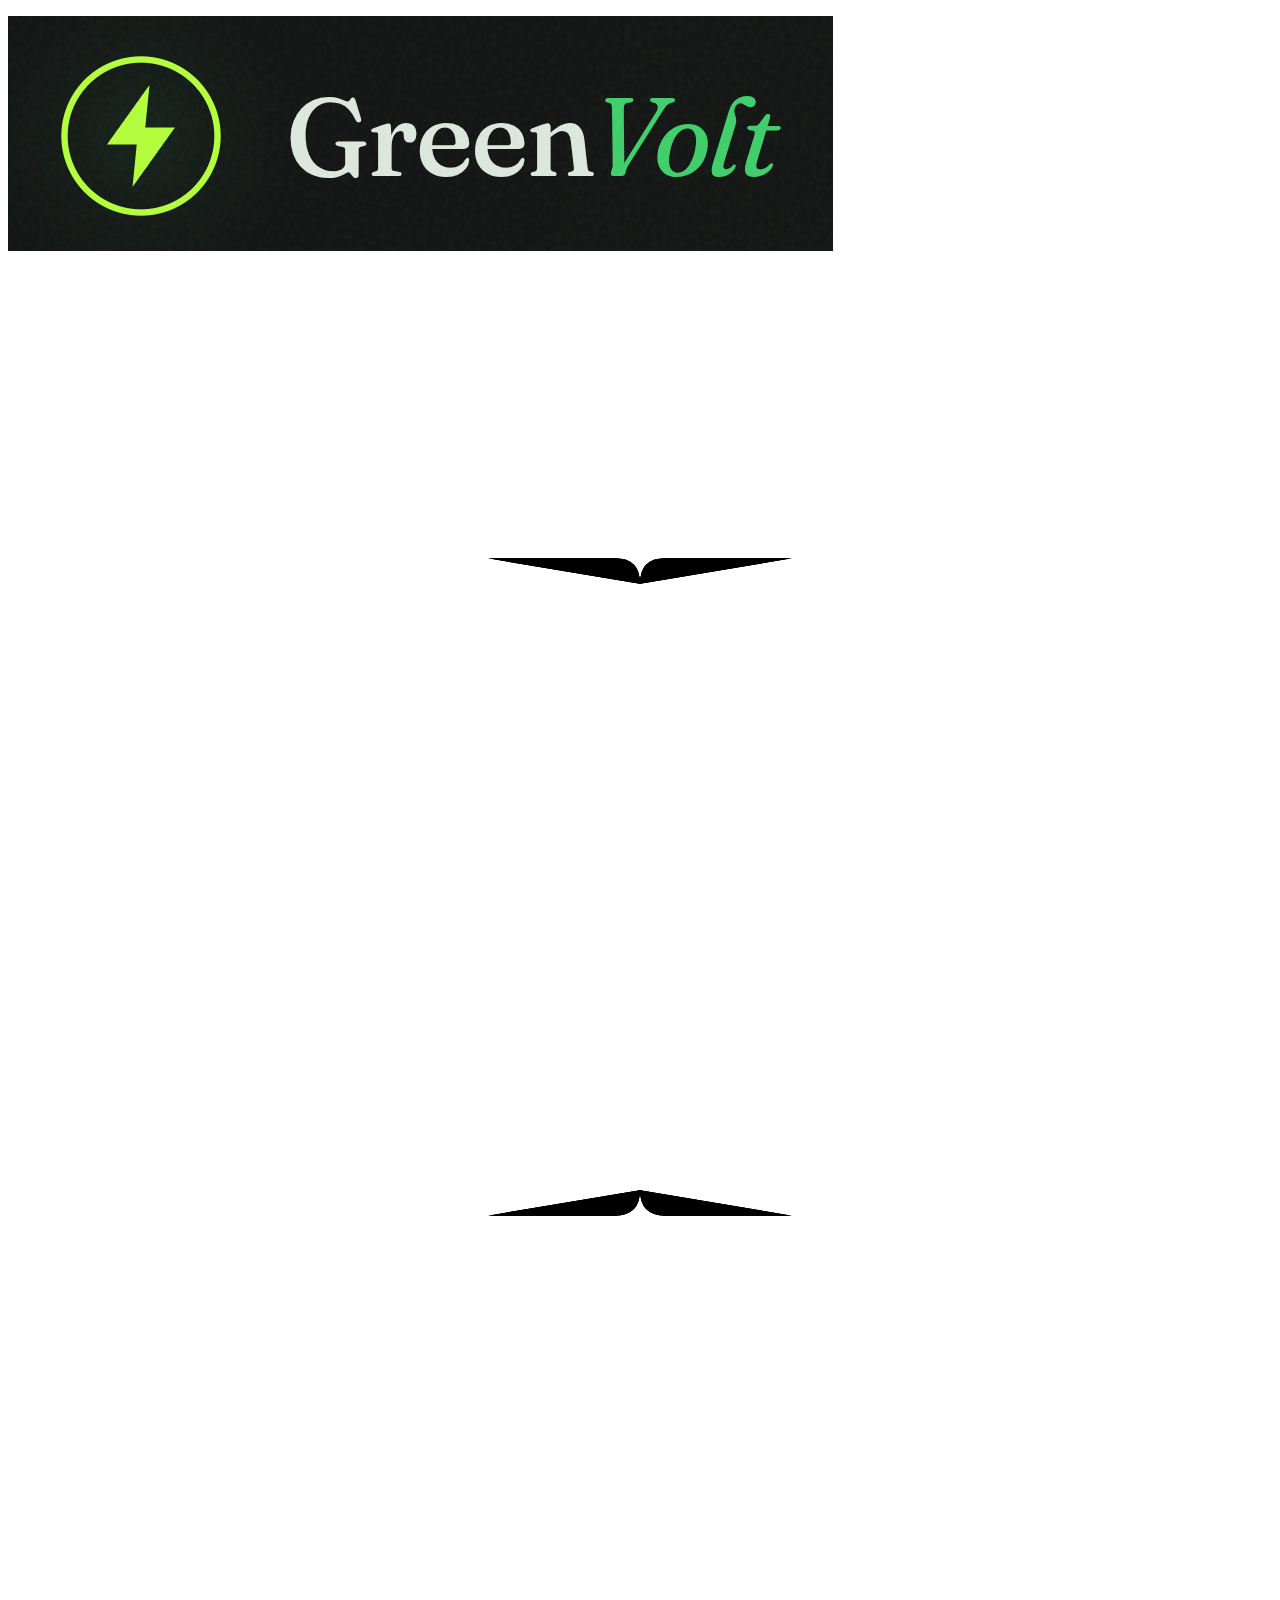
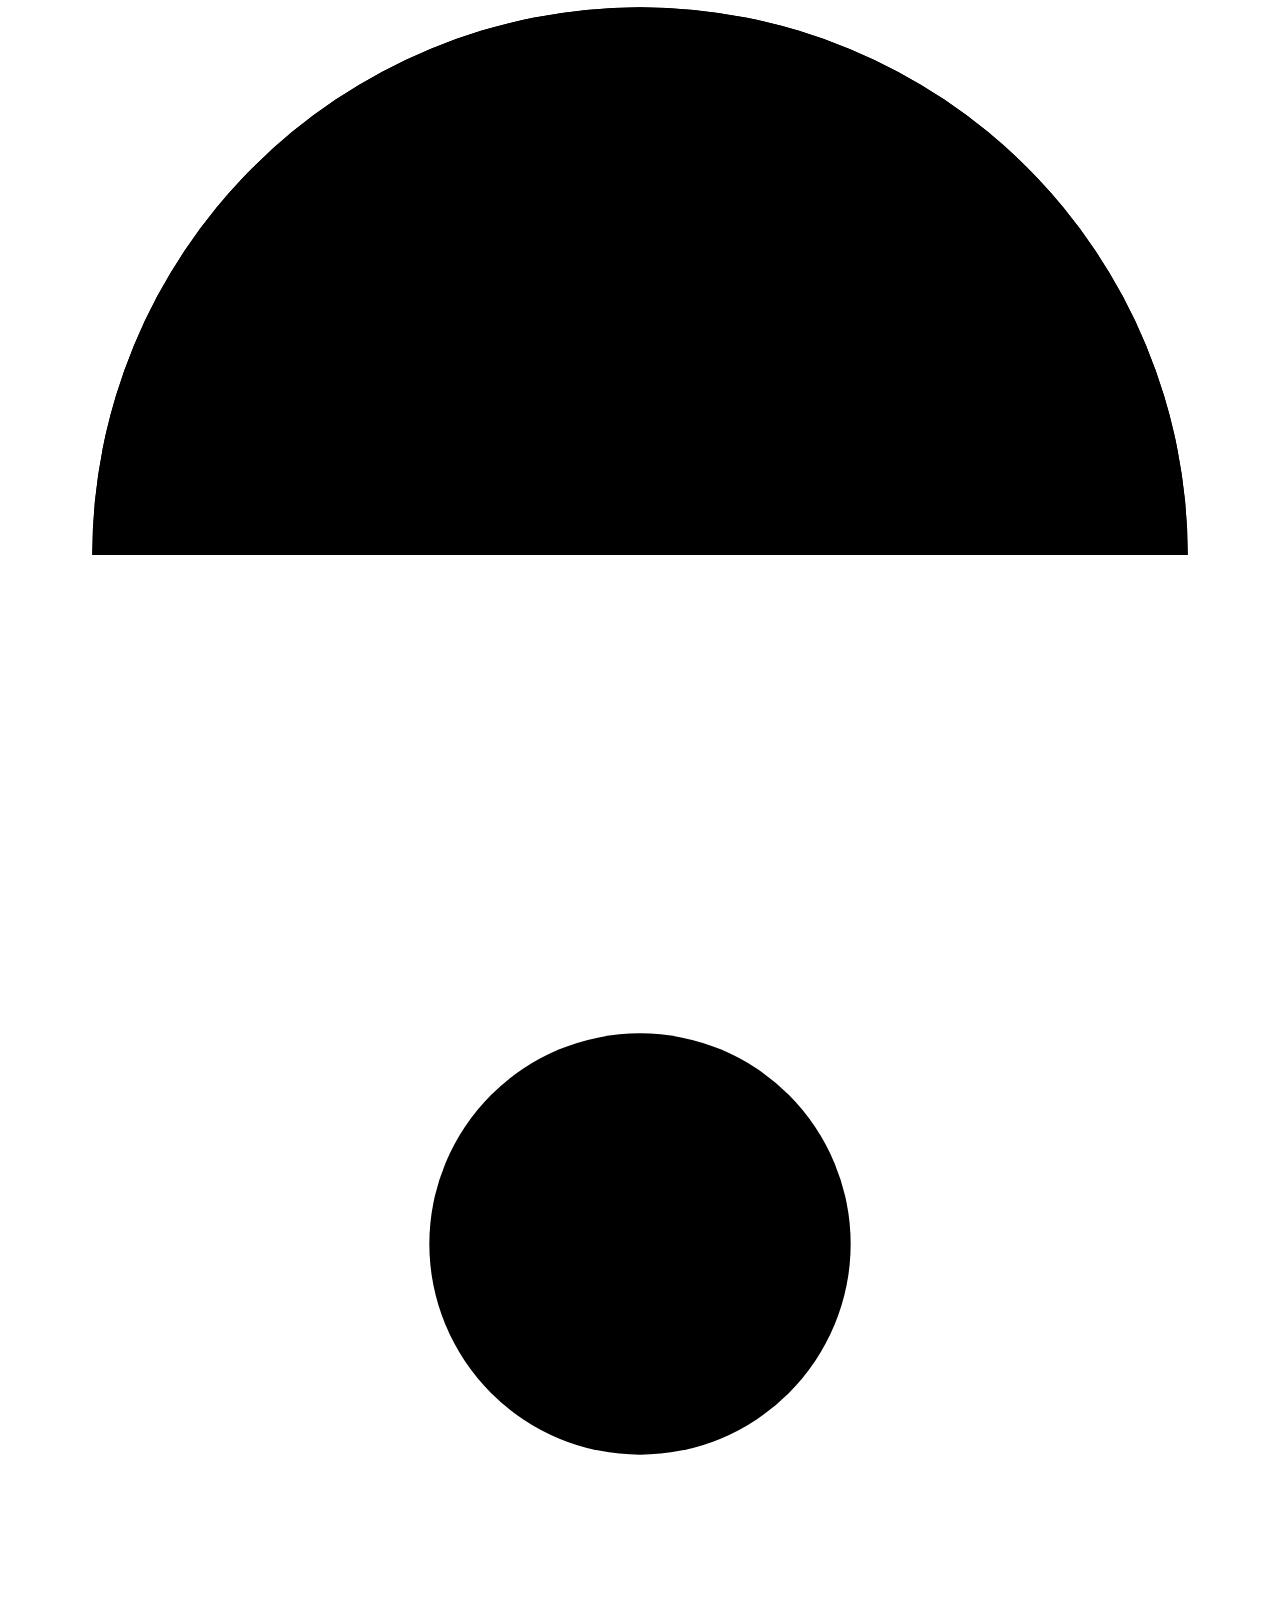
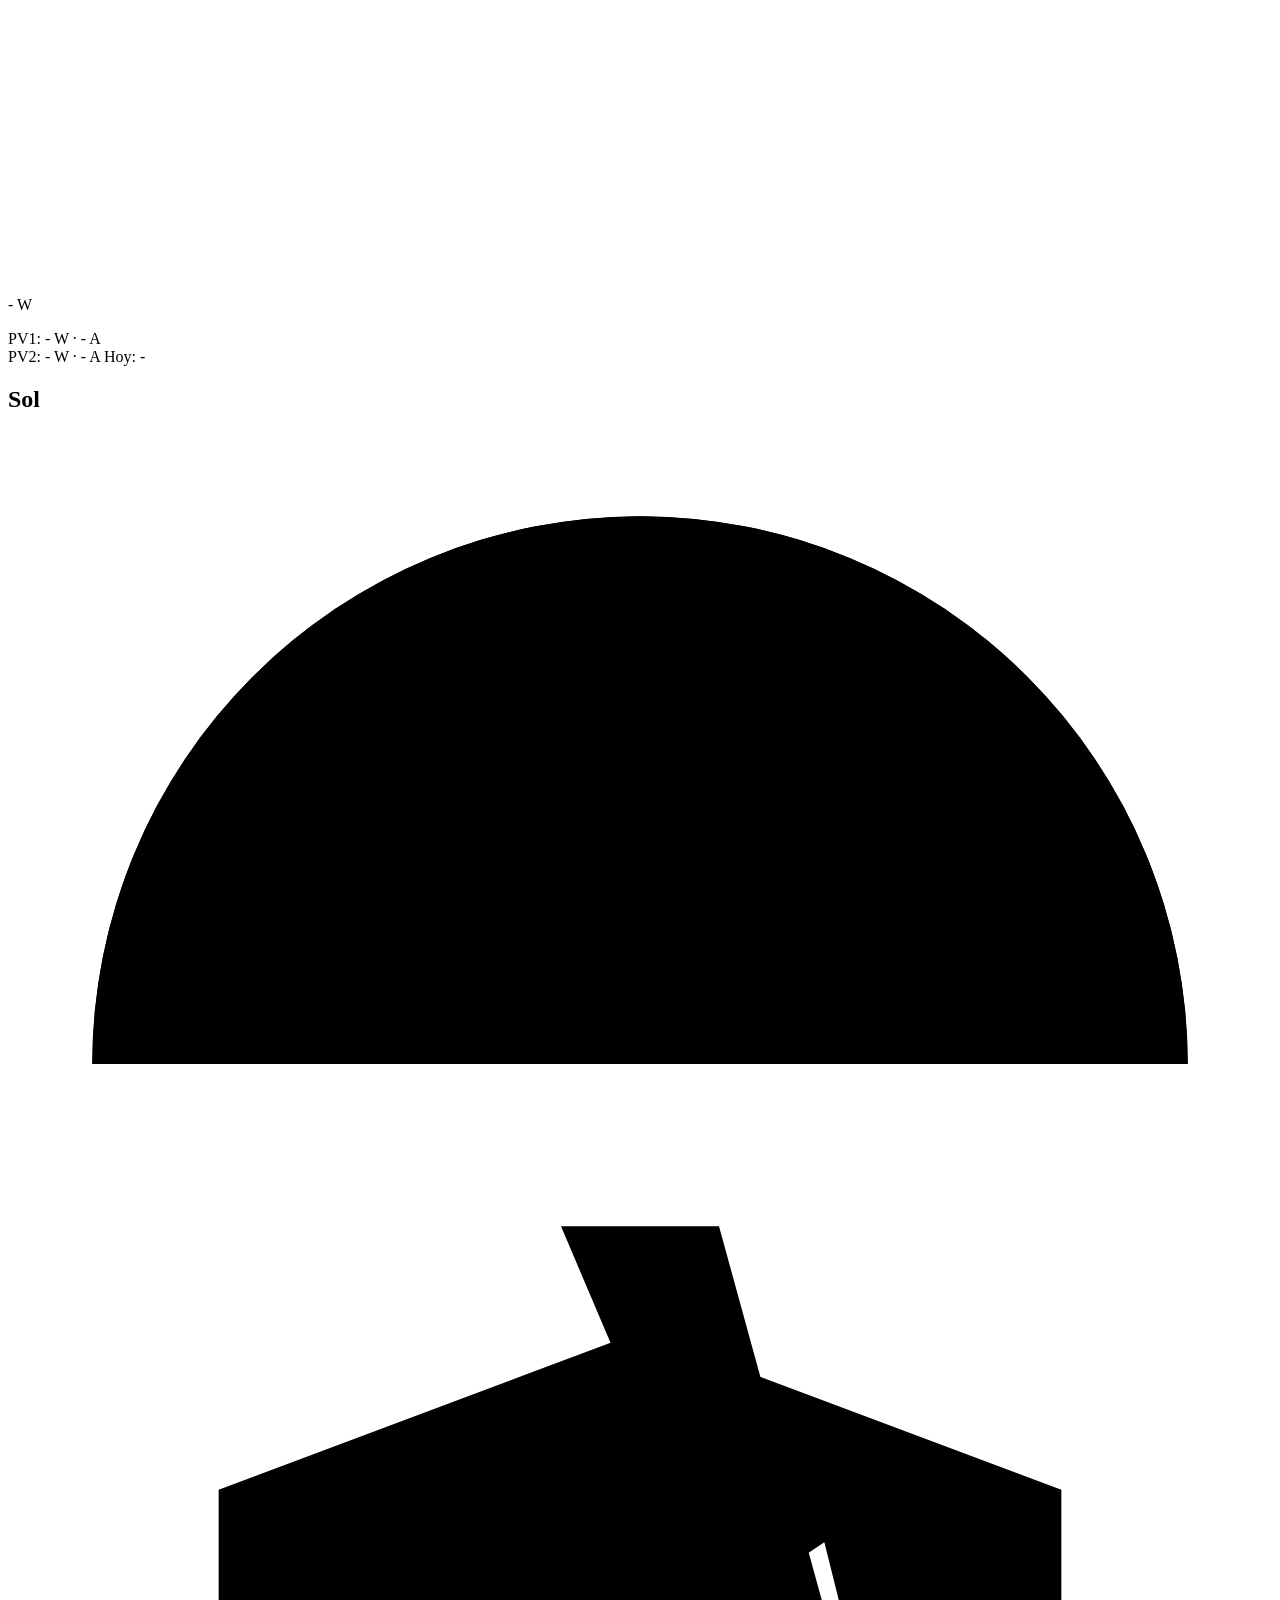
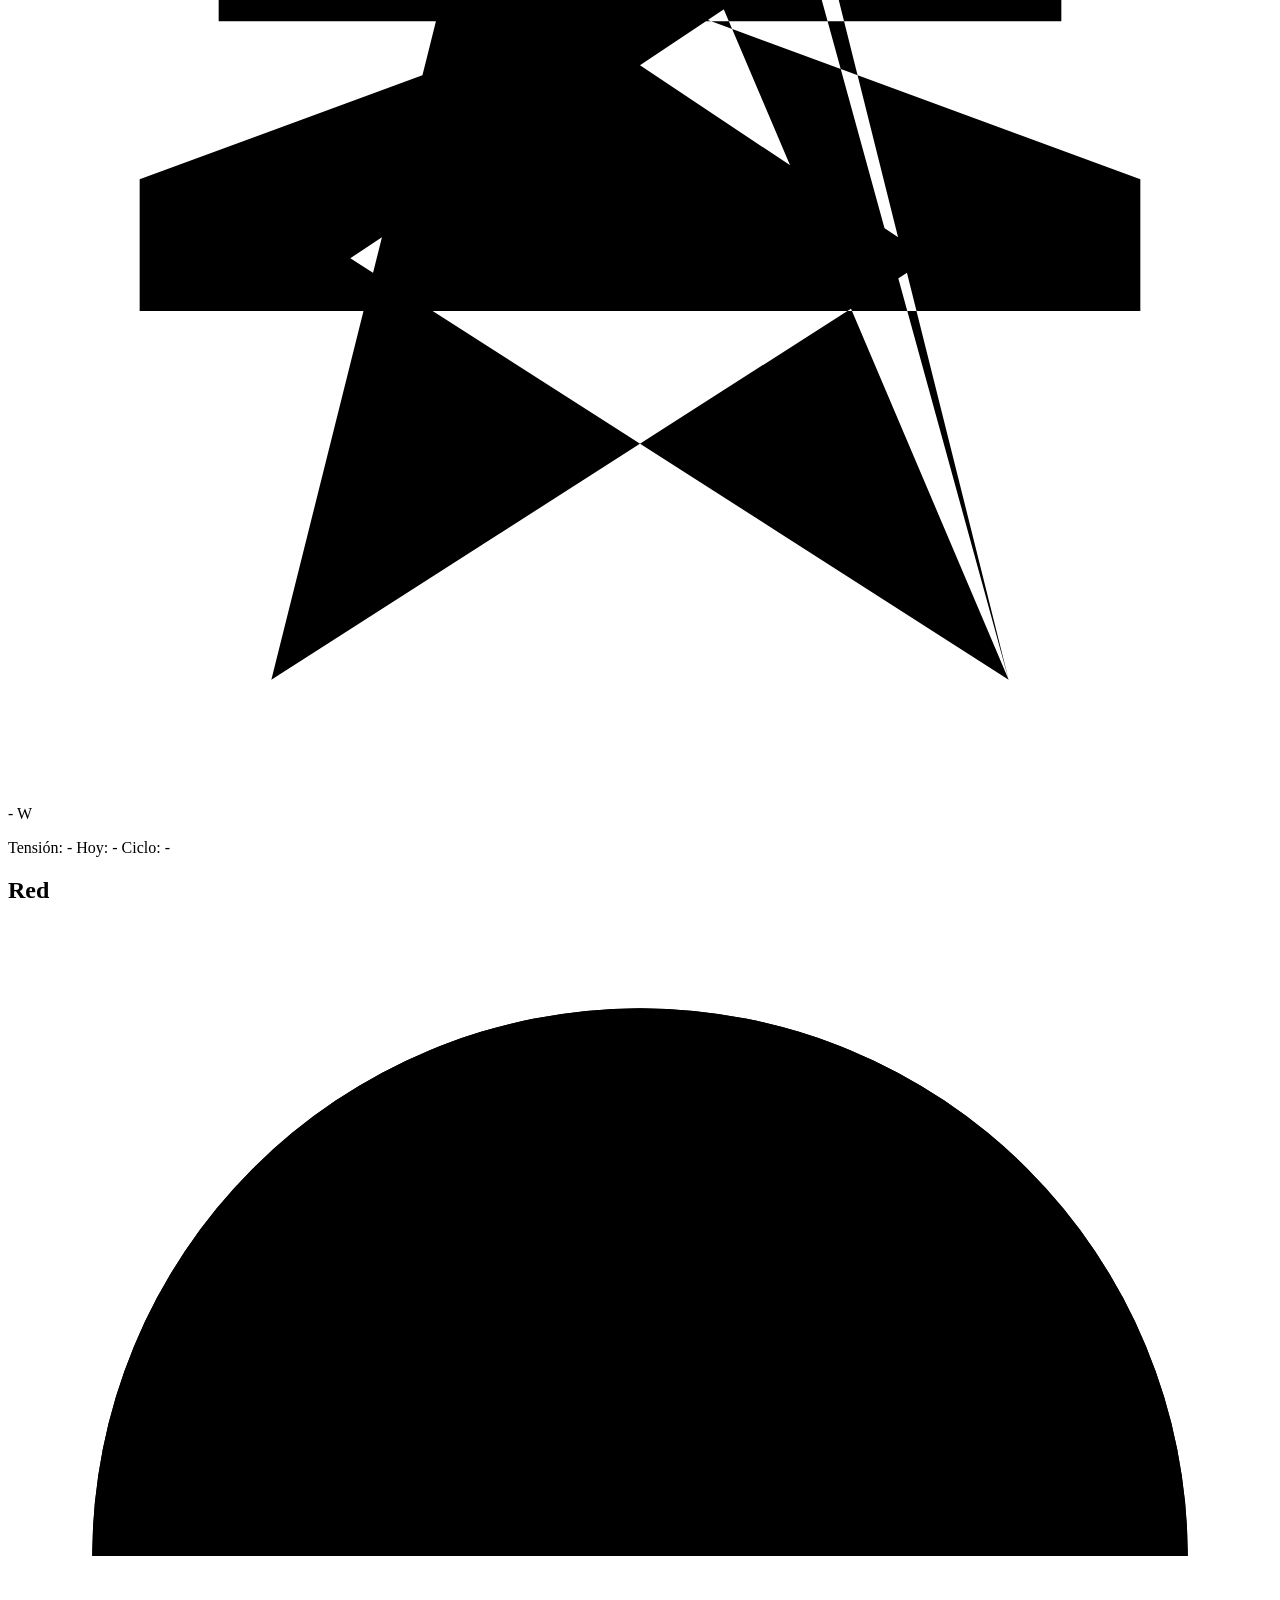
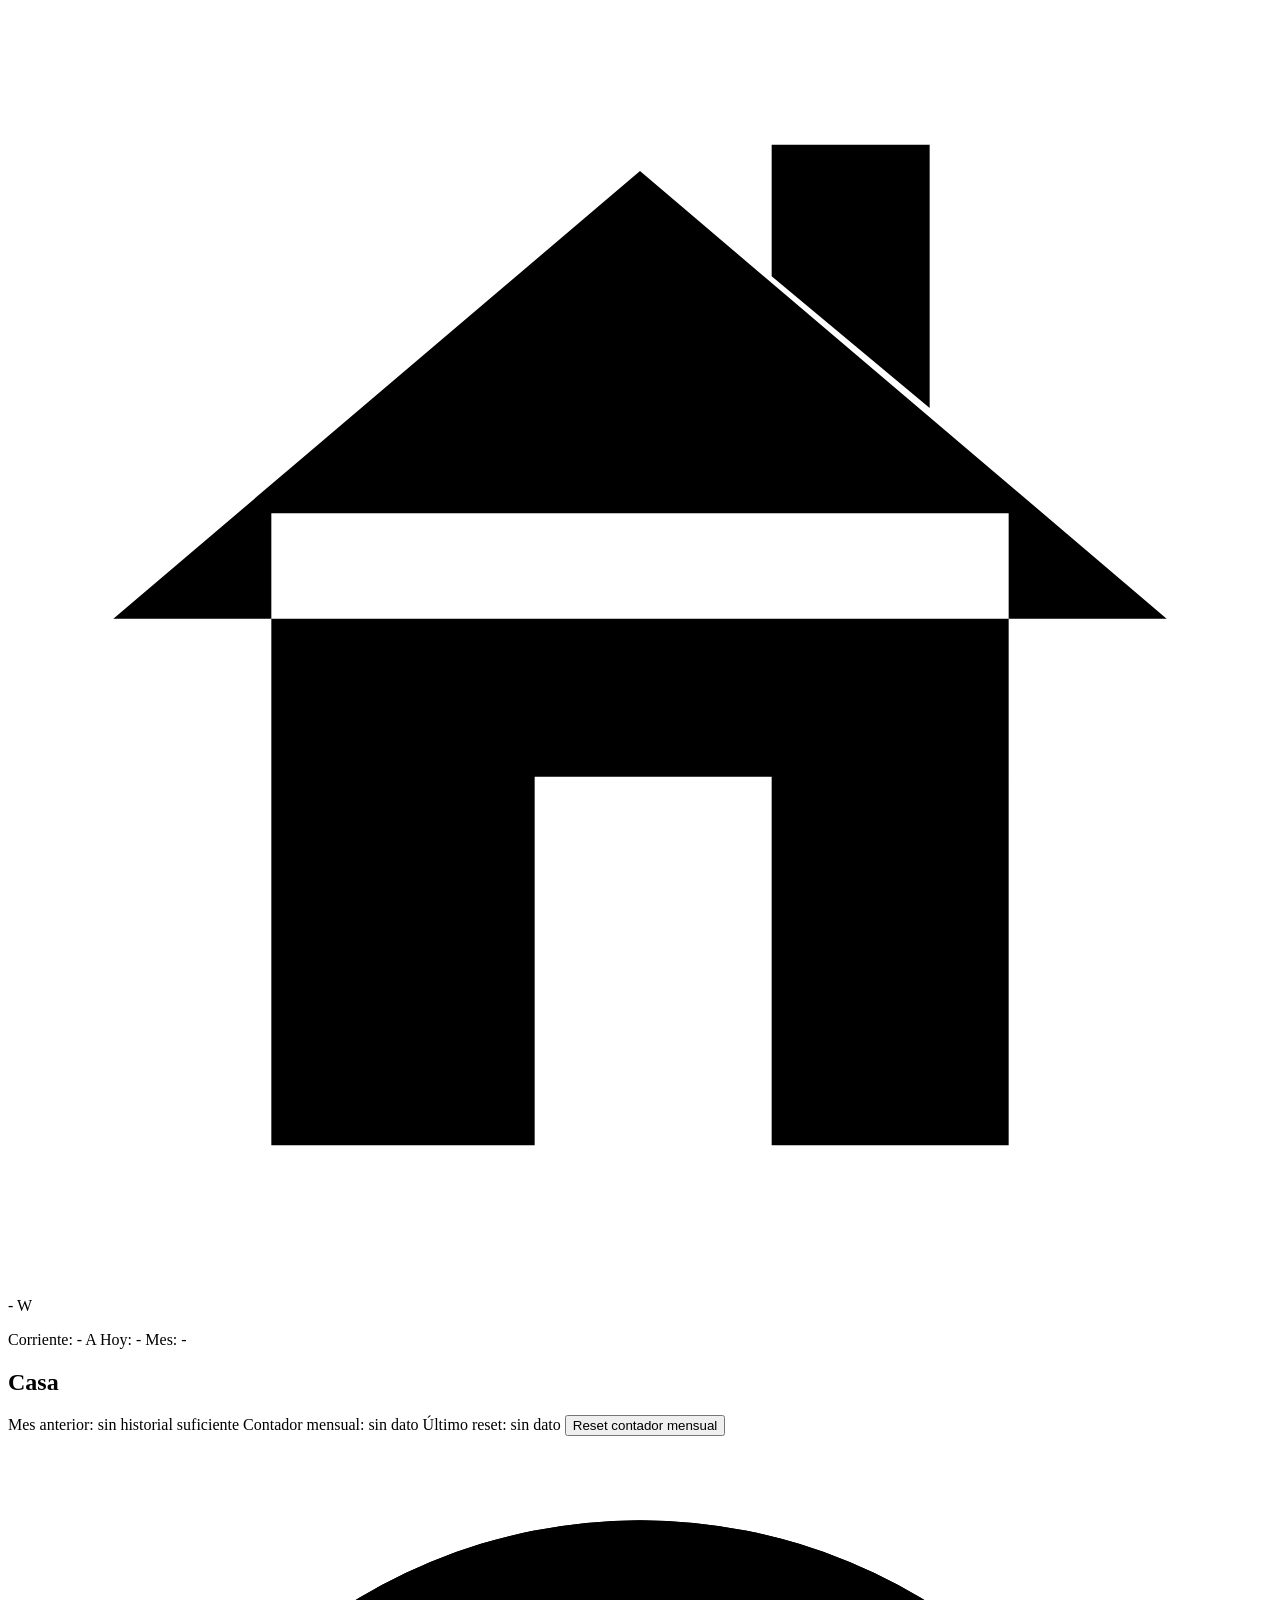
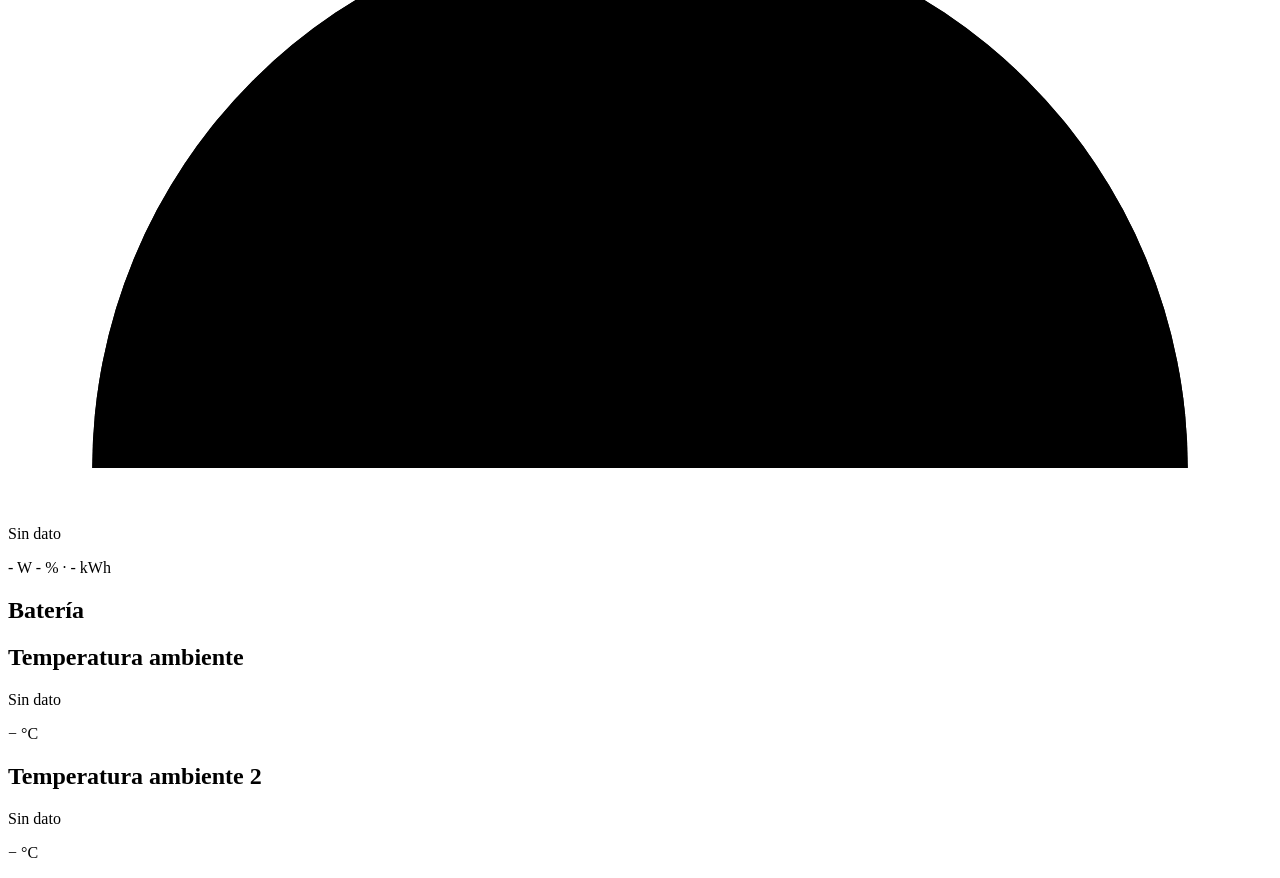
==== commit 32c61554: "added things" ====
--- a/deye_monitor/static/index.html
+++ b/deye_monitor/static/index.html
@@ -4,66 +4,71 @@
   <meta charset="utf-8">
   <meta name="viewport" content="width=device-width,initial-scale=1">
   <title>Deye Monitor</title>
-  <link rel="stylesheet" href="/static/uPlot.min.css?v=6">
-  <link rel="stylesheet" href="/static/style.css?v=47">
+  <link rel="stylesheet" href="/static/style.css?v=48">
   <link rel="stylesheet" href="/static/config.css?v=7">
 </head>
 <body>
   <main class="dashboard-shell">
     <p id="connection-status" class="connection-status" role="status"></p>
     <section class="dashboard-main" aria-label="Sol, Red, Casa y Batería">
-      <img class="dashboard-logo" src="/images/logo.png" alt="Logo">
+      <img class="dashboard-logo" src="/images/logo.png" alt="GreenVolt">
       <div class="dashboard-flow">
         <svg id="dashboard-flow-arrows" class="flow-arrows" viewBox="0 0 100 100" preserveAspectRatio="none" role="img" aria-labelledby="flow-arrows-title flow-arrows-description">
           <title id="flow-arrows-title">Sentido del flujo energético</title>
           <desc id="flow-arrows-description">El sentido de las conexiones se actualiza según las potencias medidas.</desc>
-          <defs>
-            <marker id="flow-arrow" viewBox="0 0 10 10" refX="8" refY="5" markerWidth="4" markerHeight="4" orient="auto-start-reverse">
-              <path d="M 0 0 L 10 5 L 0 10 z"></path>
-            </marker>
-          </defs>
-          <path id="flow-pv" class="flow-line idle" d="M 43 24 H 48 V 45"></path>
-          <path id="flow-grid" class="flow-line idle" d="M 57 24 H 52 V 45"></path>
-          <path id="flow-battery" class="flow-line idle" d="M 43 73 H 48 V 55"></path>
-          <path id="flow-load" class="flow-line idle" d="M 57 73 H 52 V 55"></path>
+          <path class="flow-cable" d="M 38 24 H 48 Q 50 24 50 26 M 62 24 H 52 Q 50 24 50 26 M 38 76 H 48 Q 50 76 50 74 M 62 76 H 52 Q 50 76 50 74 M 50 26 V 74"></path>
+          <path id="flow-trunk" class="flow-line idle" d="M 50 26 V 74"></path>
+          <path id="flow-pv" class="flow-line idle" d="M 38 24 H 48 Q 50 24 50 26"></path>
+          <path id="flow-grid" class="flow-line idle" d="M 62 24 H 52 Q 50 24 50 26"></path>
+          <path id="flow-battery" class="flow-line idle" d="M 38 76 H 48 Q 50 76 50 74"></path>
+          <path id="flow-load" class="flow-line idle" d="M 62 76 H 52 Q 50 76 50 74"></path>
+          <path id="flow-pv-pulse" class="flow-pulse" d="M 38 24 H 48 Q 50 24 50 26"></path>
+          <path id="flow-grid-pulse" class="flow-pulse" d="M 62 24 H 52 Q 50 24 50 26"></path>
+          <path id="flow-battery-pulse" class="flow-pulse" d="M 38 76 H 48 Q 50 76 50 74"></path>
+          <path id="flow-load-pulse" class="flow-pulse" d="M 62 76 H 52 Q 50 76 50 74"></path>
+          <path id="flow-trunk-pulse" class="flow-pulse" d="M 50 26 V 74"></path>
         </svg>
         <section class="metric-grid" aria-label="Estado energético actual">
           <article class="metric-card metric-card--solar" data-metric="solar">
             <div class="metric-gauge" data-gauge="solar" role="img" aria-label="Sol: -">
-              <svg class="metric-gauge__svg" viewBox="0 0 120 65" preserveAspectRatio="none" aria-hidden="true" focusable="false">
+              <svg class="metric-gauge__svg" viewBox="0 0 120 65" preserveAspectRatio="xMidYMid meet" aria-hidden="true" focusable="false">
                 <path class="metric-gauge__track" d="M 8 60 A 52 52 0 0 1 112 60"></path>
                 <path class="metric-gauge__level" pathLength="100" stroke-dasharray="0 100" d="M 8 60 A 52 52 0 0 1 112 60"></path>
               </svg>
               <svg class="metric-icon metric-icon--solar" viewBox="0 0 48 48" aria-hidden="true" focusable="false"><circle cx="24" cy="24" r="8"></circle><path d="M24 3v6m0 30v6M3 24h6m30 0h6M9 9l4 4m22 22 4 4M9 39l4-4m22-22 4-4"></path></svg>
               <p class="metric-value">
                 <span class="metric-primary"><span id="solar-value">-</span><span class="metric-unit"> W</span></span>
-                <span class="metric-secondary" id="solar-details">PV1: - W · - A<br>PV2: - W · - A</span>
-                <span class="metric-secondary" id="solar-today">Hoy: -</span>
               </p>
+              <span class="metric-details metric-secondary">
+                <span id="solar-details">PV1: - W · - A<br>PV2: - W · - A</span>
+                <span id="solar-today">Hoy: -</span>
+              </span>
             </div>
             <h2>Sol</h2>
           </article>
 
           <article class="metric-card metric-card--grid" data-metric="grid">
             <div class="metric-gauge" data-gauge="grid" role="img" aria-label="Red: -">
-              <svg class="metric-gauge__svg" viewBox="0 0 120 65" preserveAspectRatio="none" aria-hidden="true" focusable="false">
+              <svg class="metric-gauge__svg" viewBox="0 0 120 65" preserveAspectRatio="xMidYMid meet" aria-hidden="true" focusable="false">
                 <path class="metric-gauge__track" d="M 8 60 A 52 52 0 0 1 112 60"></path>
                 <path class="metric-gauge__level" pathLength="100" stroke-dasharray="0 100" d="M 8 60 A 52 52 0 0 1 112 60"></path>
               </svg>
               <svg class="metric-icon metric-icon--grid" viewBox="0 0 48 48" aria-hidden="true" focusable="false"><path d="M21 4h6l11 40M21 4 10 44m0 0h28M17 16h14M13 28h22M8 19v-5l16-6 16 6v5M5 30v-5l19-7 19 7v5M17 16l18 12-25 16m21-28L13 28l25 16"></path></svg>
               <p class="metric-value">
                 <span class="metric-primary"><span id="grid-value">-</span><span class="metric-unit"> W</span></span>
-                <span class="metric-secondary" id="grid-top">Tensión: -</span>
-                <span class="metric-secondary">Hoy: <span id="grid-today">-</span></span>
-                <span class="metric-secondary" id="grid-bottom">Ciclo: -</span>
               </p>
+              <span class="metric-details metric-secondary">
+                <span id="grid-top">Tensión: -</span>
+                <span>Hoy: <span id="grid-today">-</span></span>
+                <span id="grid-bottom">Ciclo: -</span>
+              </span>
             </div>
             <h2>Red</h2>
           </article>
 
           <article class="metric-card metric-card--load" data-metric="load">
             <div class="metric-gauge" data-gauge="load" role="img" aria-label="Casa: -">
-              <svg class="metric-gauge__svg" viewBox="0 0 120 65" preserveAspectRatio="none" aria-hidden="true" focusable="false">
+              <svg class="metric-gauge__svg" viewBox="0 0 120 65" preserveAspectRatio="xMidYMid meet" aria-hidden="true" focusable="false">
                 <defs><linearGradient id="house-gradient" x1="0" y1="1" x2="1" y2="0"><stop offset="0" stop-color="#f5e841"></stop><stop offset=".55" stop-color="#d9ed42"></stop><stop offset="1" stop-color="#56b978"></stop></linearGradient></defs>
                 <path class="metric-gauge__track" d="M 8 60 A 52 52 0 0 1 112 60"></path>
                 <path class="metric-gauge__level" pathLength="100" stroke-dasharray="0 100" d="M 8 60 A 52 52 0 0 1 112 60"></path>
@@ -71,10 +76,12 @@
               <svg class="metric-icon metric-icon--load" viewBox="0 0 48 48" aria-hidden="true" focusable="false"><path d="m4 23 20-17 20 17M10 19v24h28V19M29 10V5h6v10M20 43V29h9v14"></path></svg>
               <p class="metric-value">
                 <span class="metric-primary"><span id="load-value">-</span><span class="metric-unit"> W</span></span>
-                <span class="metric-secondary" id="load-current">Corriente: - A</span>
-                <span class="metric-secondary" id="load-top">Hoy: -</span>
-                <span class="metric-secondary" id="load-bottom">Mes: -</span>
               </p>
+              <span class="metric-details metric-secondary">
+                <span id="load-current">Corriente: - A</span>
+                <span id="load-top">Hoy: -</span>
+                <span id="load-bottom">Mes: -</span>
+              </span>
             </div>
             <h2>Casa</h2>
             <section class="energy-summary" aria-label="Consumo mensual de Casa">
@@ -89,42 +96,33 @@
           <article class="metric-card metric-card--battery" data-metric="battery">
             <div class="battery-display" data-gauge="battery" role="img" aria-label="Batería: -">
               <div class="metric-gauge">
-                <svg class="metric-gauge__svg" viewBox="0 0 120 65" preserveAspectRatio="none" aria-hidden="true" focusable="false">
+                <svg class="metric-gauge__svg" viewBox="0 0 120 65" preserveAspectRatio="xMidYMid meet" aria-hidden="true" focusable="false">
                   <path class="metric-gauge__track" d="M 8 60 A 52 52 0 0 1 112 60"></path>
                   <path class="metric-gauge__level" pathLength="100" stroke-dasharray="0 100" d="M 8 60 A 52 52 0 0 1 112 60"></path>
                 </svg>
+                <span class="battery-flow-status" id="battery-power-status">Sin dato</span>
                 <p class="metric-value">
-                  <span class="metric-primary"><span id="battery-soc">-</span><span class="metric-unit"> %</span></span>
-                  <span class="metric-secondary"><span id="battery-value">-</span> kWh disponibles</span>
-                  <span class="metric-secondary"><span id="battery-power">-</span> W</span>
+                  <span class="metric-primary"><span id="battery-power">-</span><span class="metric-unit"> W</span></span>
+                  <span class="battery-state-line"><span id="battery-soc">-</span><span class="metric-unit"> %</span><span class="battery-separator"> · </span><span id="battery-value">-</span> kWh</span>
                 </p>
               </div>
               <div class="battery-shell" aria-hidden="true"><div class="battery-fill"><span class="battery-segment"></span><span class="battery-segment"></span><span class="battery-segment"></span><span class="battery-segment"></span><span class="battery-segment"></span><span class="battery-segment"></span><span class="battery-segment"></span><span class="battery-segment"></span><span class="battery-segment"></span><span class="battery-segment"></span></div></div>
-            </div>
-            <div class="battery-power-gauge" role="img" aria-label="Potencia de batería: sin dato">
-              <div class="battery-power-directions" aria-hidden="true"><span></span><span id="battery-power-status">Sin dato</span><span></span></div>
-              <div class="battery-power-track" aria-hidden="true"><div class="battery-power-fill"></div></div>
-              <div class="battery-power-scale" aria-hidden="true"><span id="battery-scale-min">−</span><span id="battery-scale-charge">−</span><span>0 W</span><span id="battery-scale-discharge">−</span><span id="battery-scale-max">−</span></div>
             </div>
             <h2>Batería</h2>
           </article>
         </section>
       </div>
-      <div class="temperature-cards" aria-label="Temperaturas ambiente e historial">
+      <div class="temperature-cards" aria-label="Temperaturas ambiente">
         <article class="ambient-card" data-ambient-temperature data-state="unknown" aria-labelledby="ambient-title">
           <h2 id="ambient-title">Temperatura ambiente</h2>
           <p id="ambient-status" class="ambient-status" aria-live="polite">Sin dato</p>
-          <p class="ambient-reading"><span id="ambient-value">Sin dato</span> <span class="ambient-unit">°C</span></p>
+          <p class="ambient-reading"><span id="ambient-value">−</span> <span class="ambient-unit">°C</span></p>
         </article>
         <article class="ambient-card ambient-card--second" data-ambient-temperature2 data-state="unknown" aria-labelledby="ambient2-title">
           <h2 id="ambient2-title">Temperatura ambiente 2</h2>
           <p id="ambient2-status" class="ambient-status" aria-live="polite">Sin dato</p>
-          <p class="ambient-reading"><span id="ambient2-value">Sin dato</span> <span class="ambient-unit">°C</span></p>
+          <p class="ambient-reading"><span id="ambient2-value">−</span> <span class="ambient-unit">°C</span></p>
         </article>
-        <section class="history history--temperature" aria-label="Historial de temperatura ambiente">
-          <p id="temperature-history-status" aria-live="polite">Cargando historial de temperatura…</p>
-          <div id="temperature-chart" class="chart" aria-label="Temperaturas ambiente 1 y 2 en grados Celsius durante las últimas 24 horas"></div>
-        </section>
         <nav class="dashboard-actions" aria-label="Acciones del dashboard">
           <button id="enable-beep" hidden>Activar sonido</button>
         </nav>
@@ -133,7 +131,6 @@
     <footer class="dashboard-footer" aria-hidden="true"></footer>
   </main>
   <script src="/static/display.js?v=3"></script>
-  <script src="/static/uPlot.iife.min.js?v=6"></script>
-  <script src="/static/app.js?v=27"></script>
+  <script src="/static/app.js?v=28"></script>
 </body>
 </html>
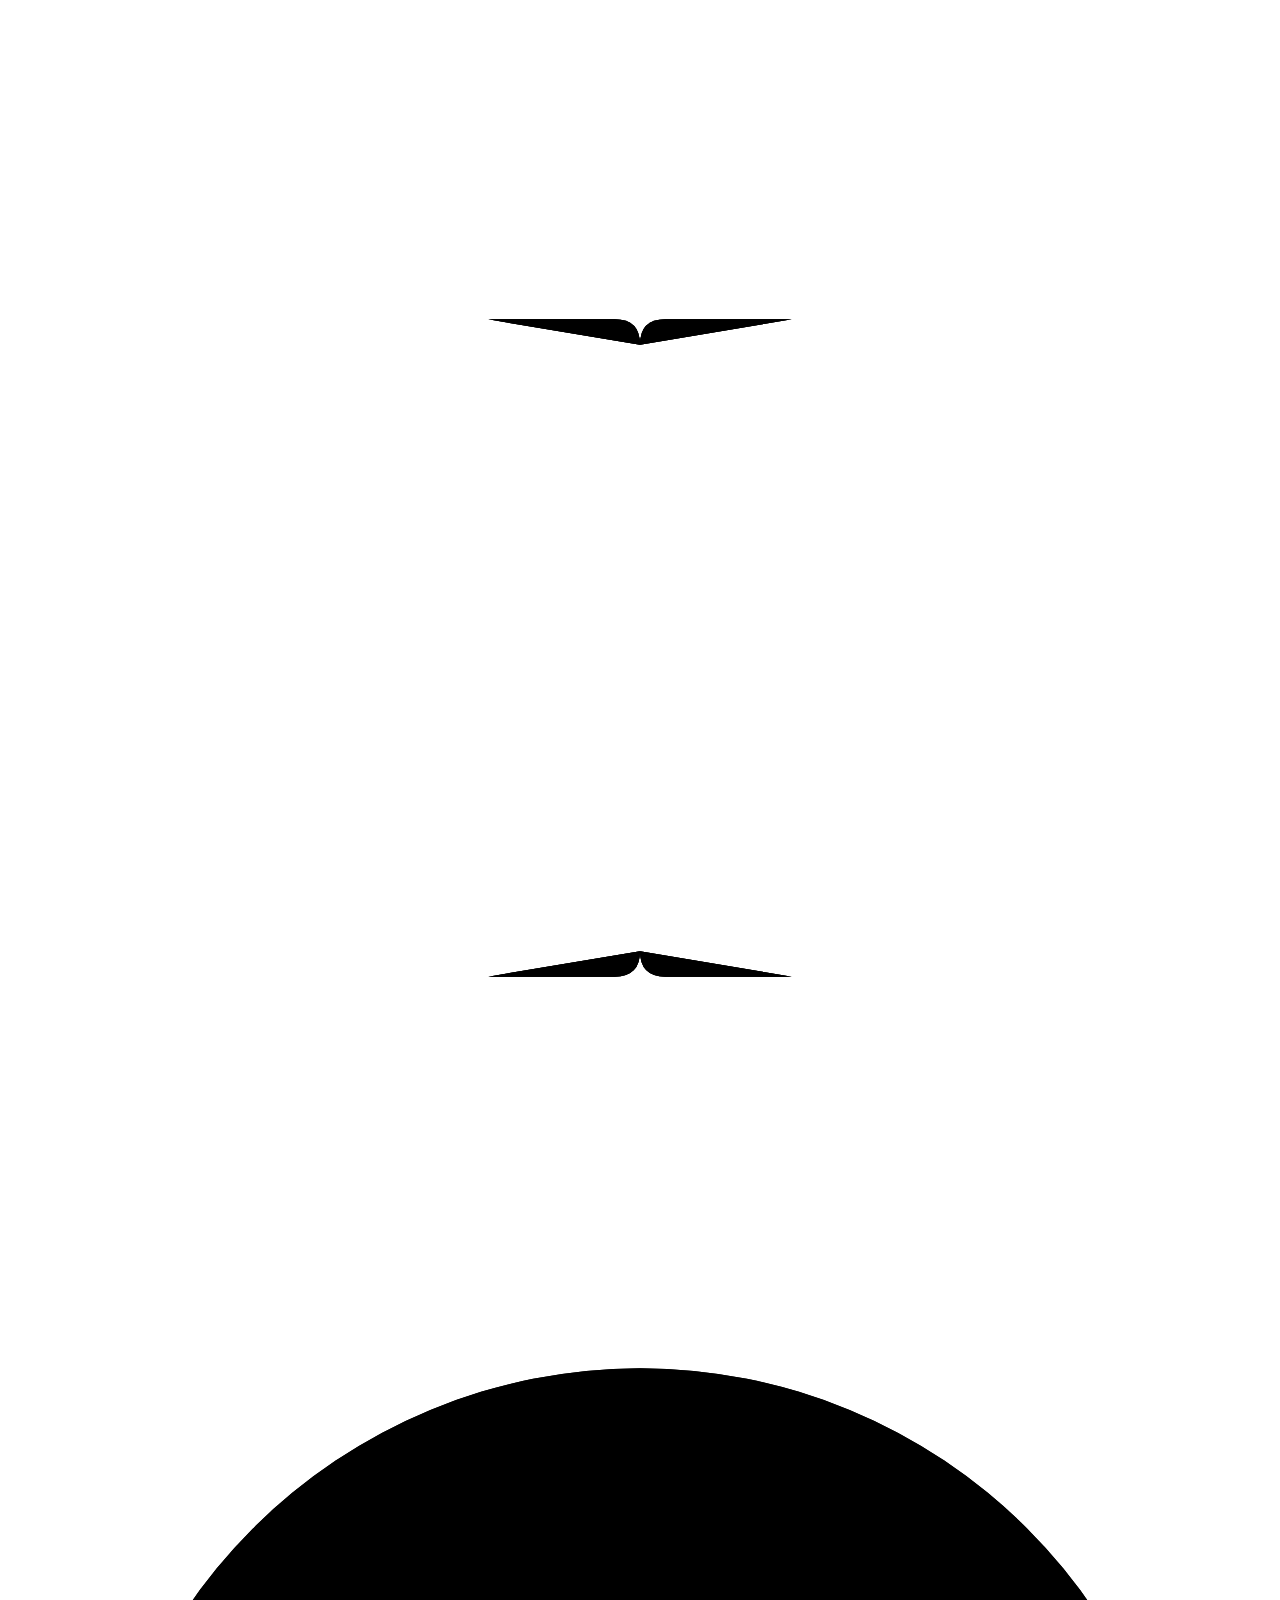
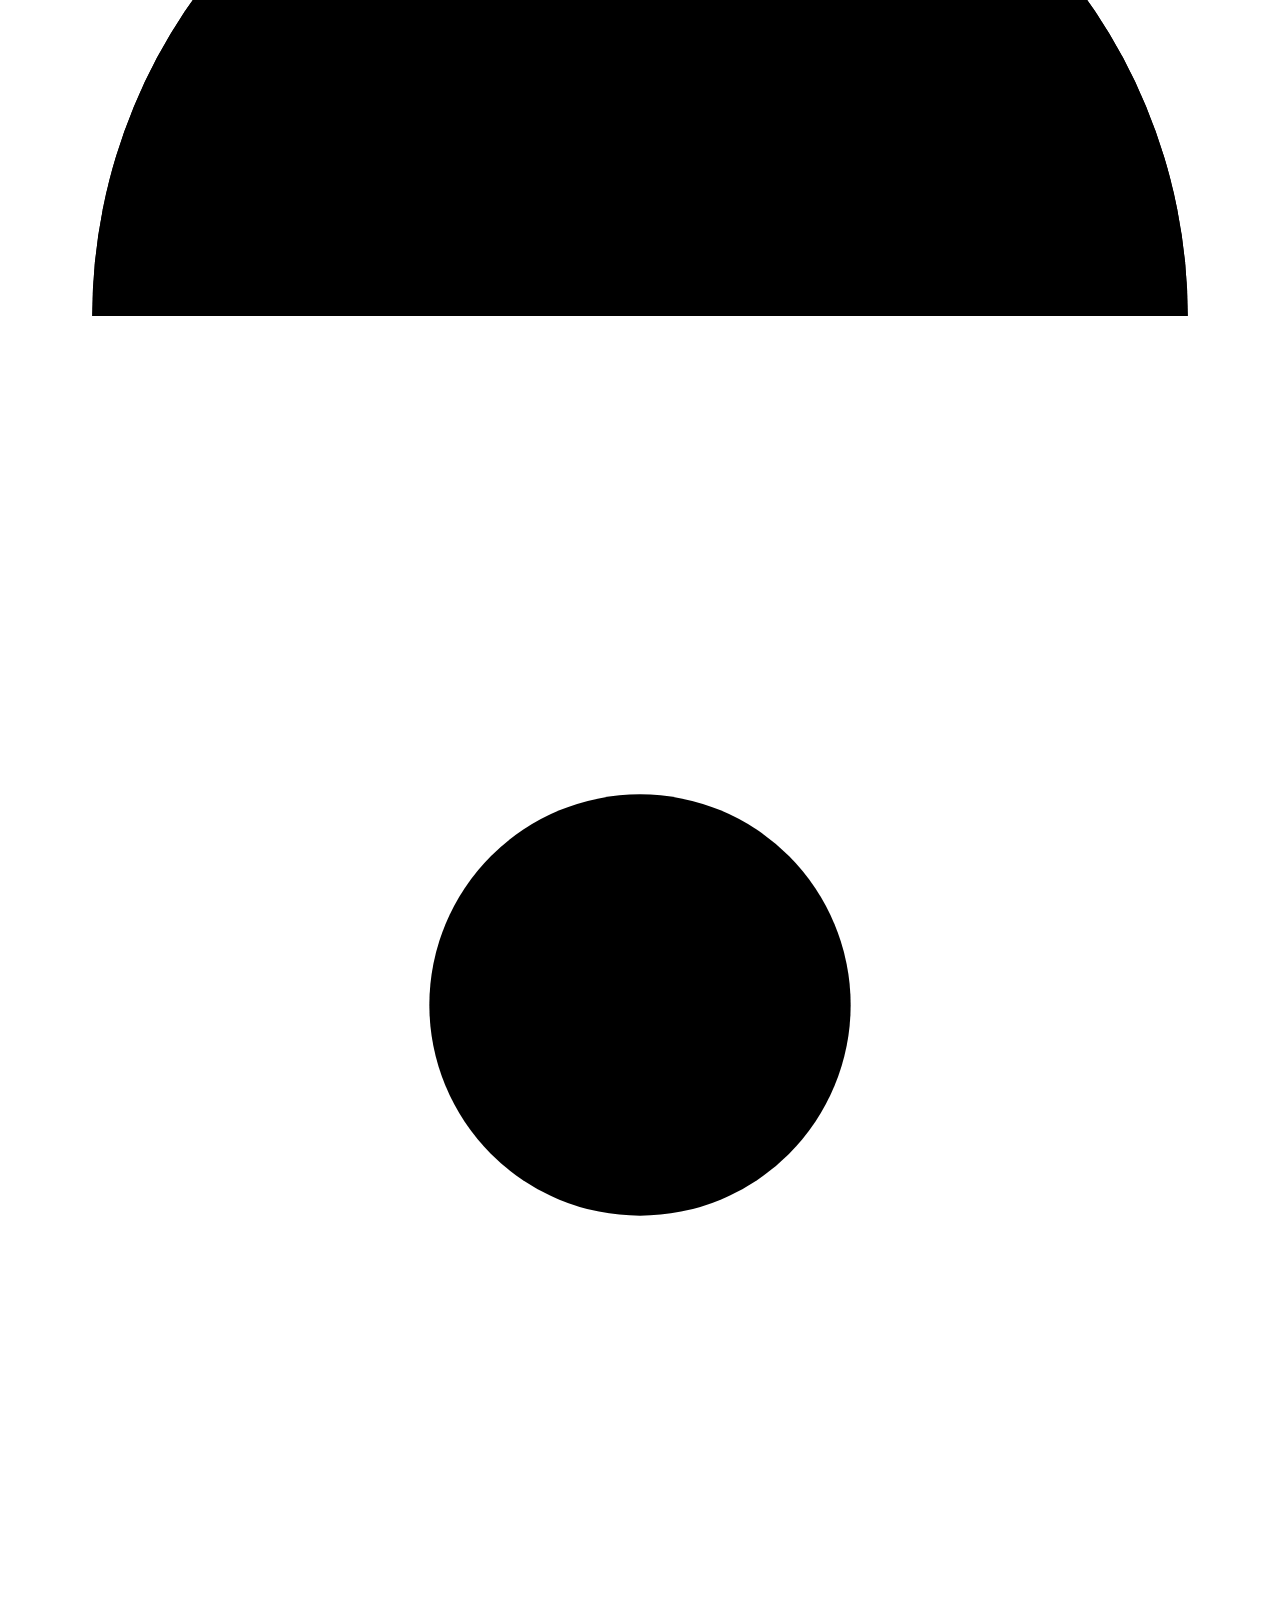
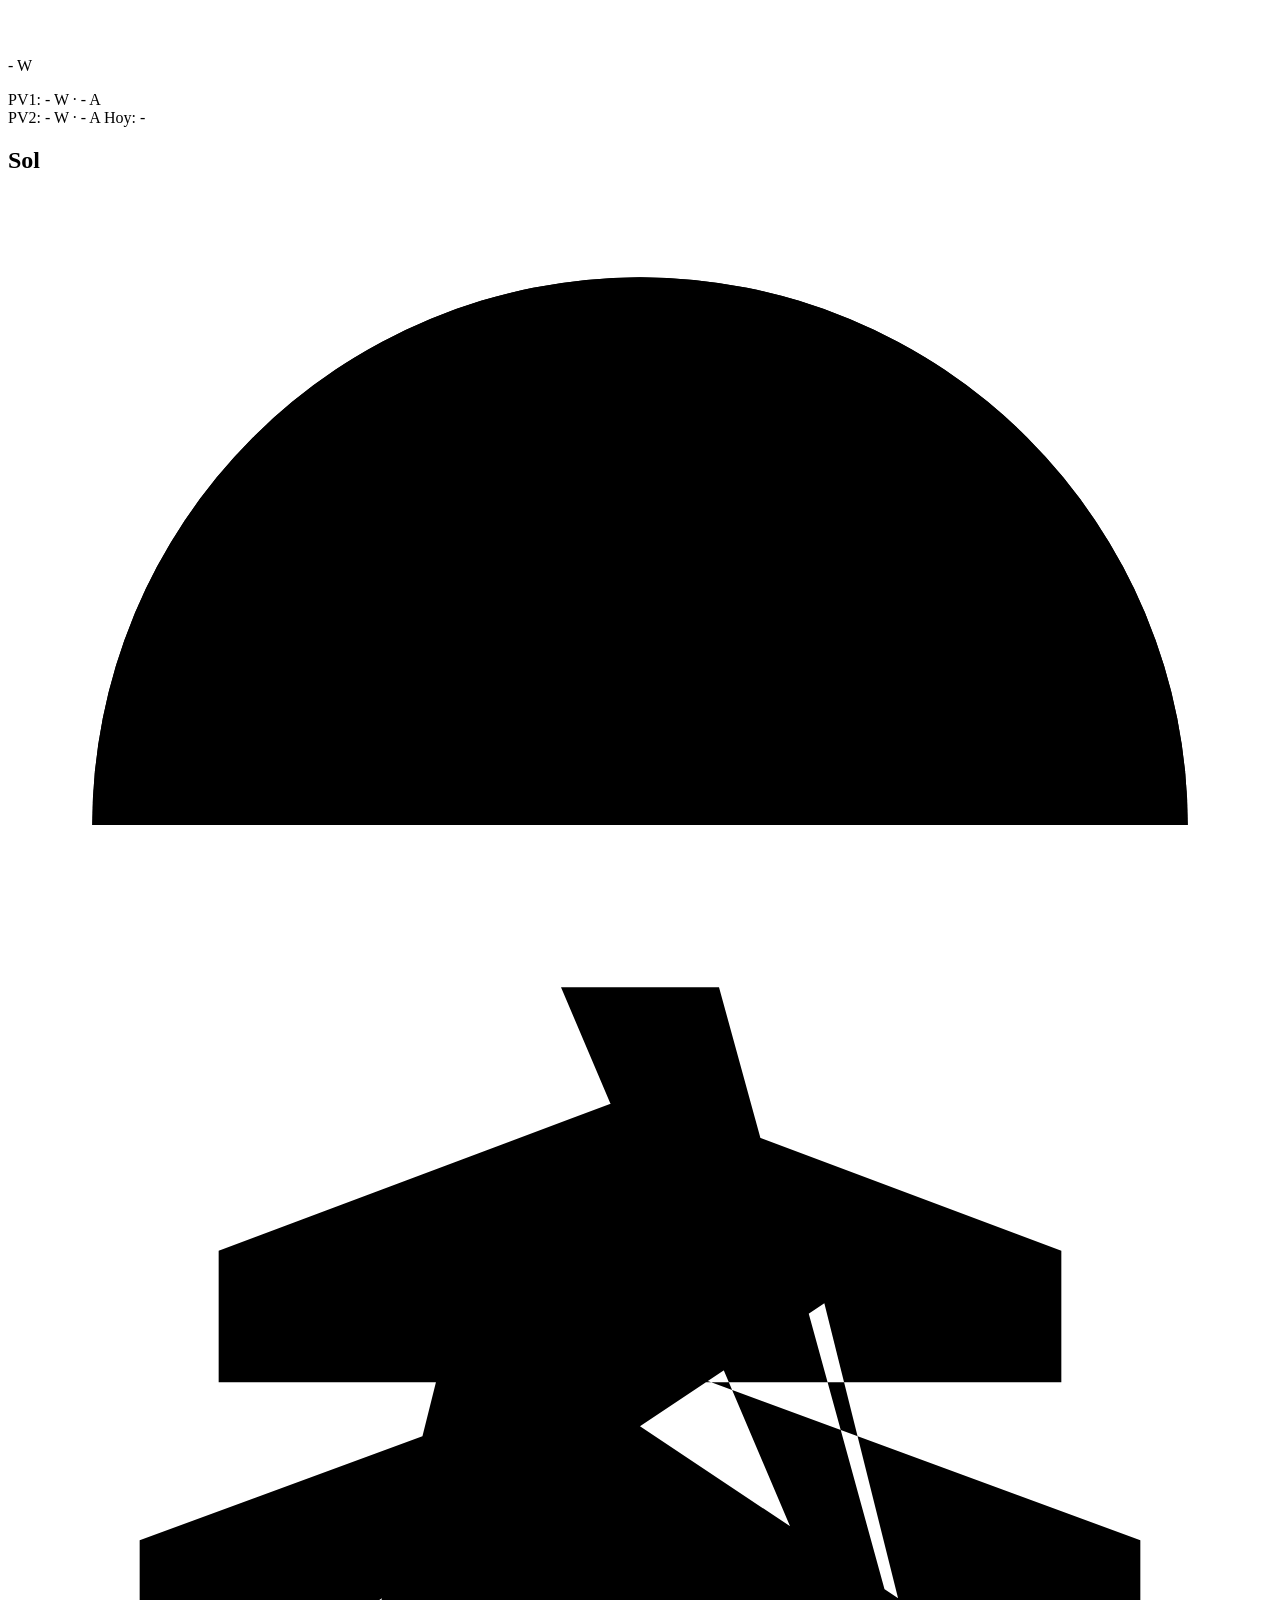
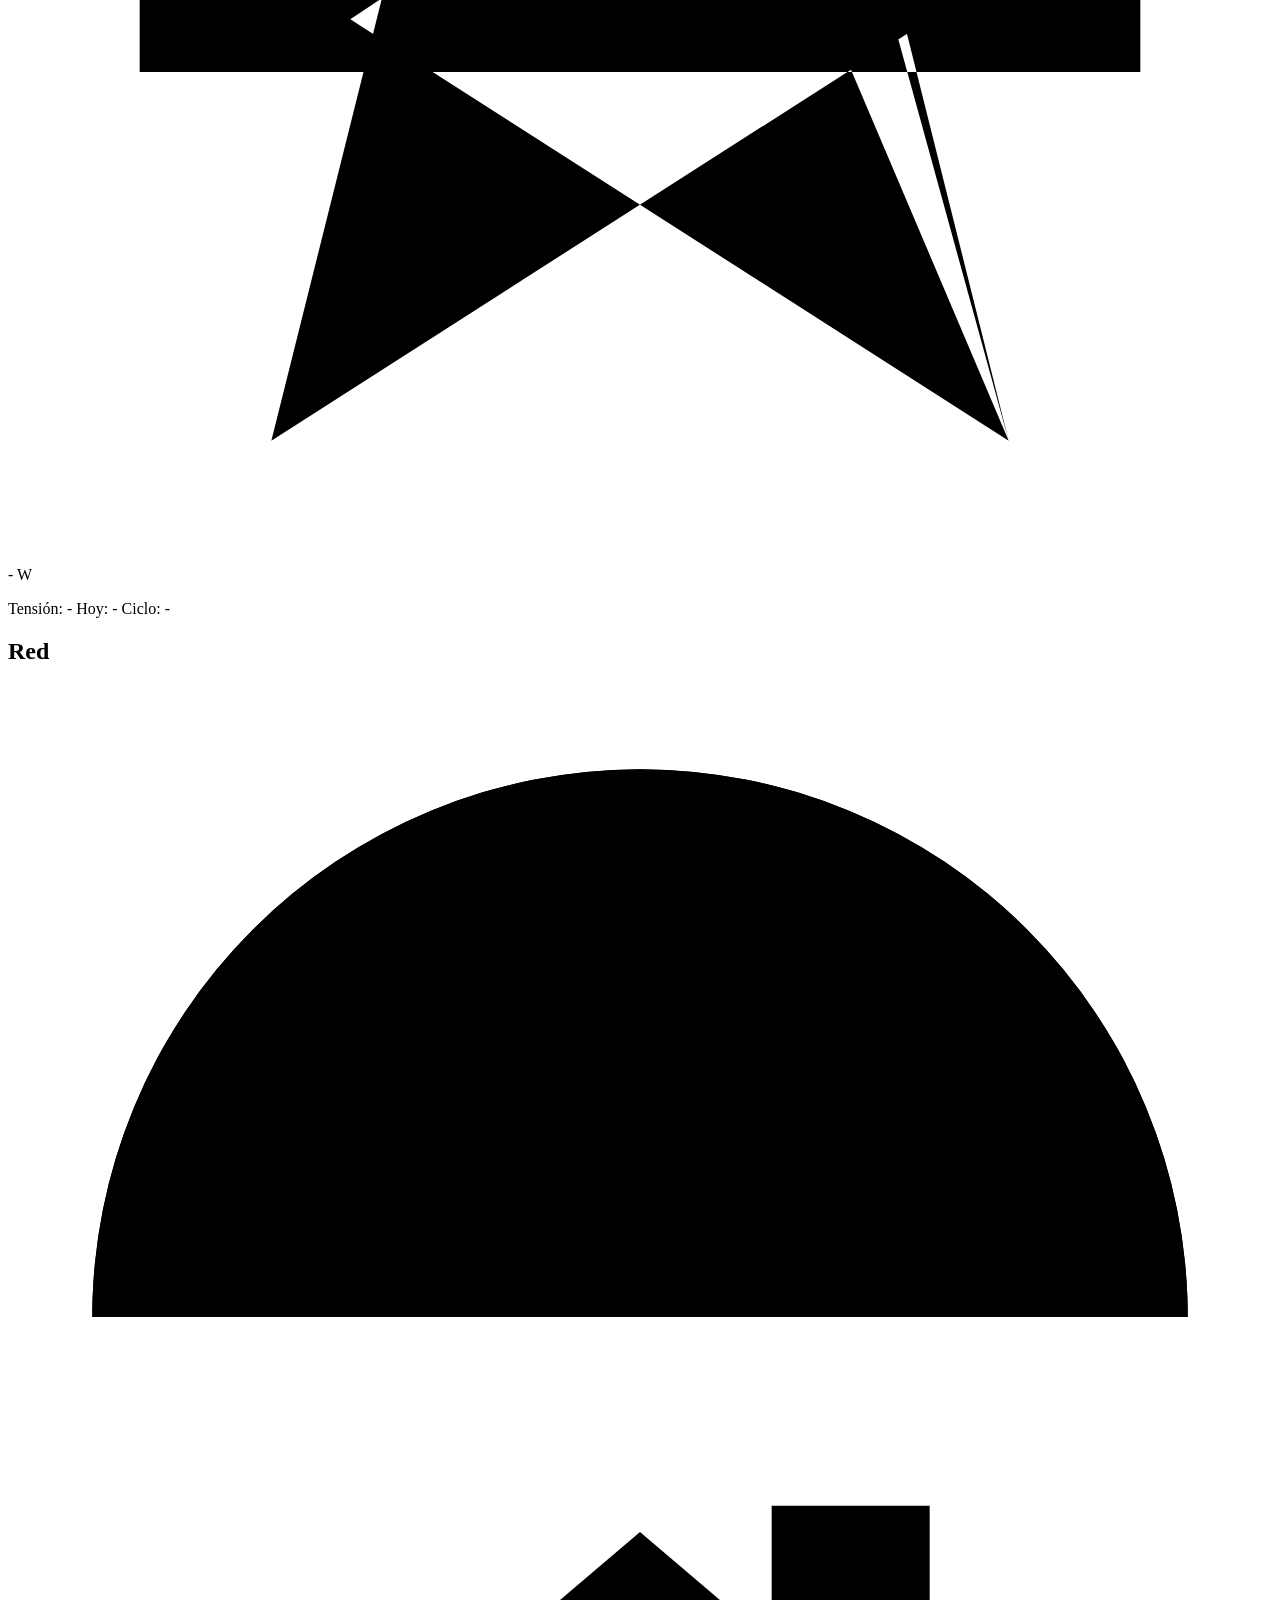
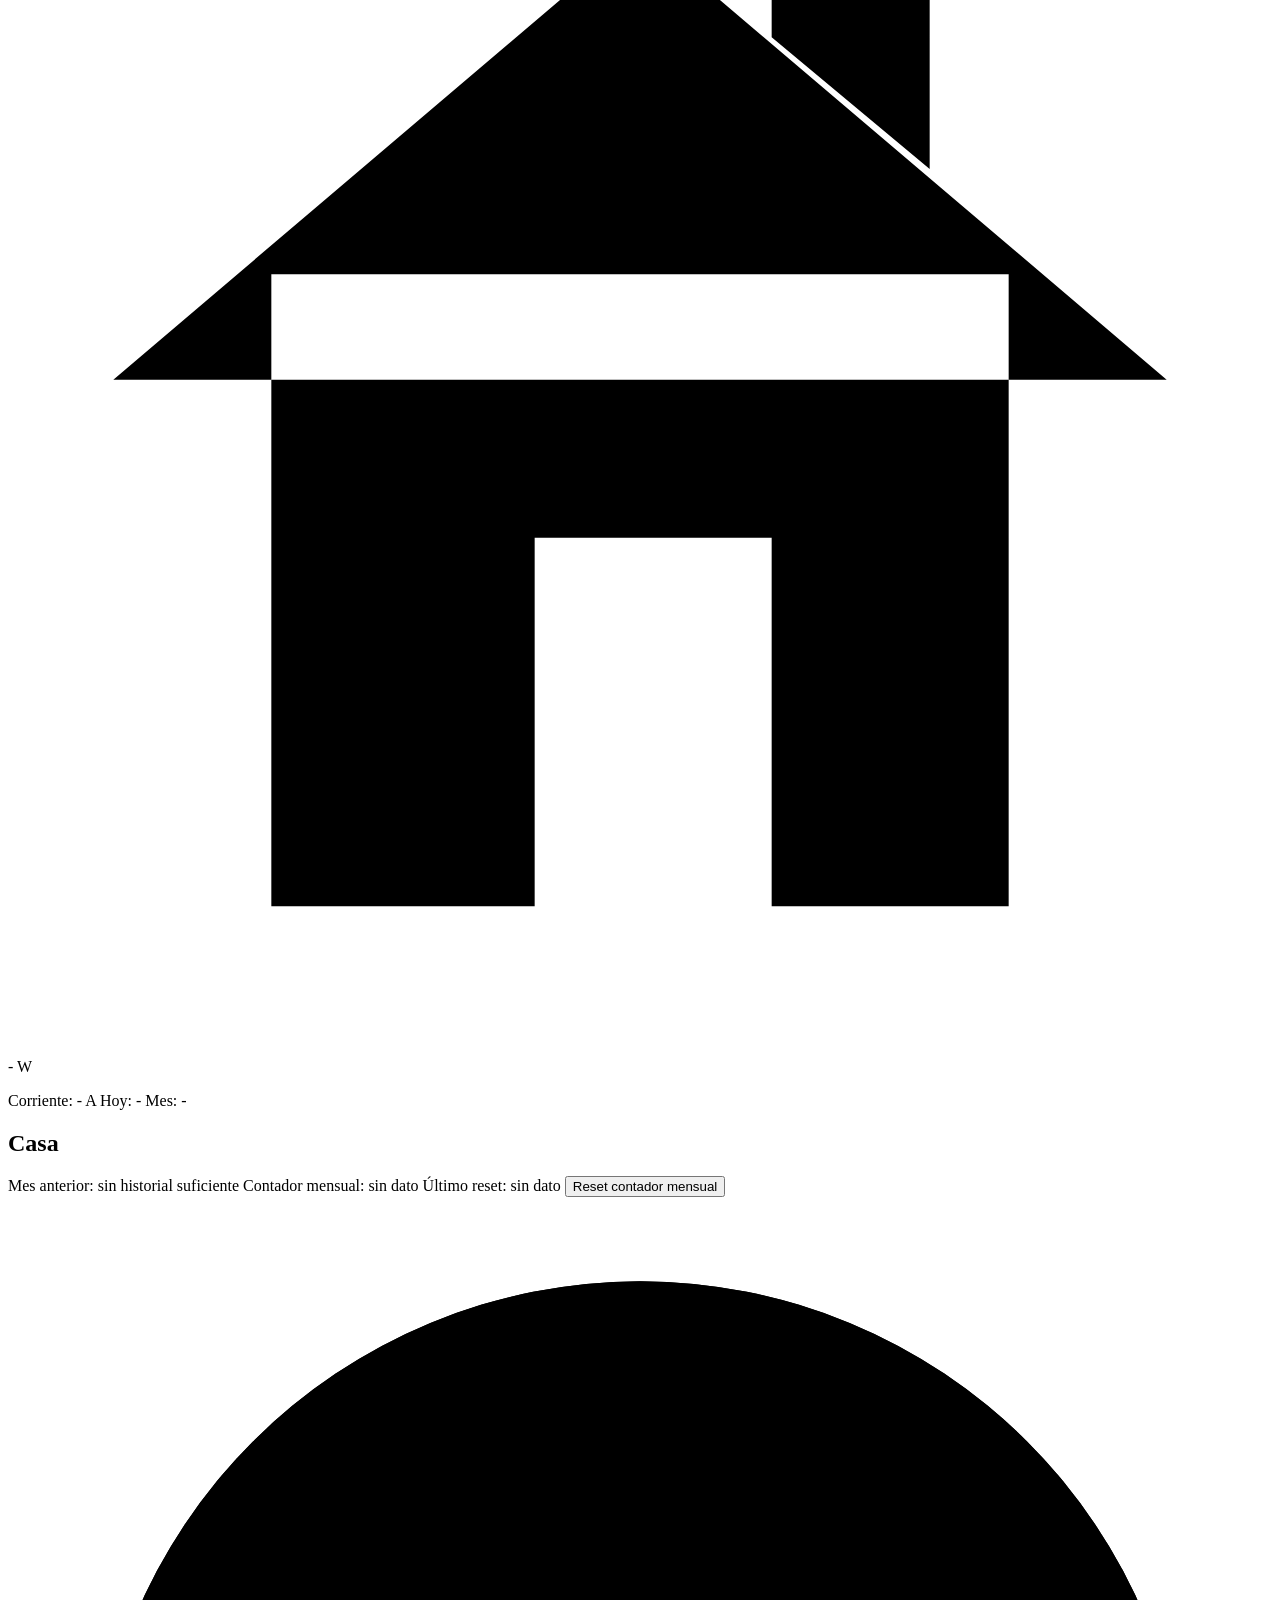
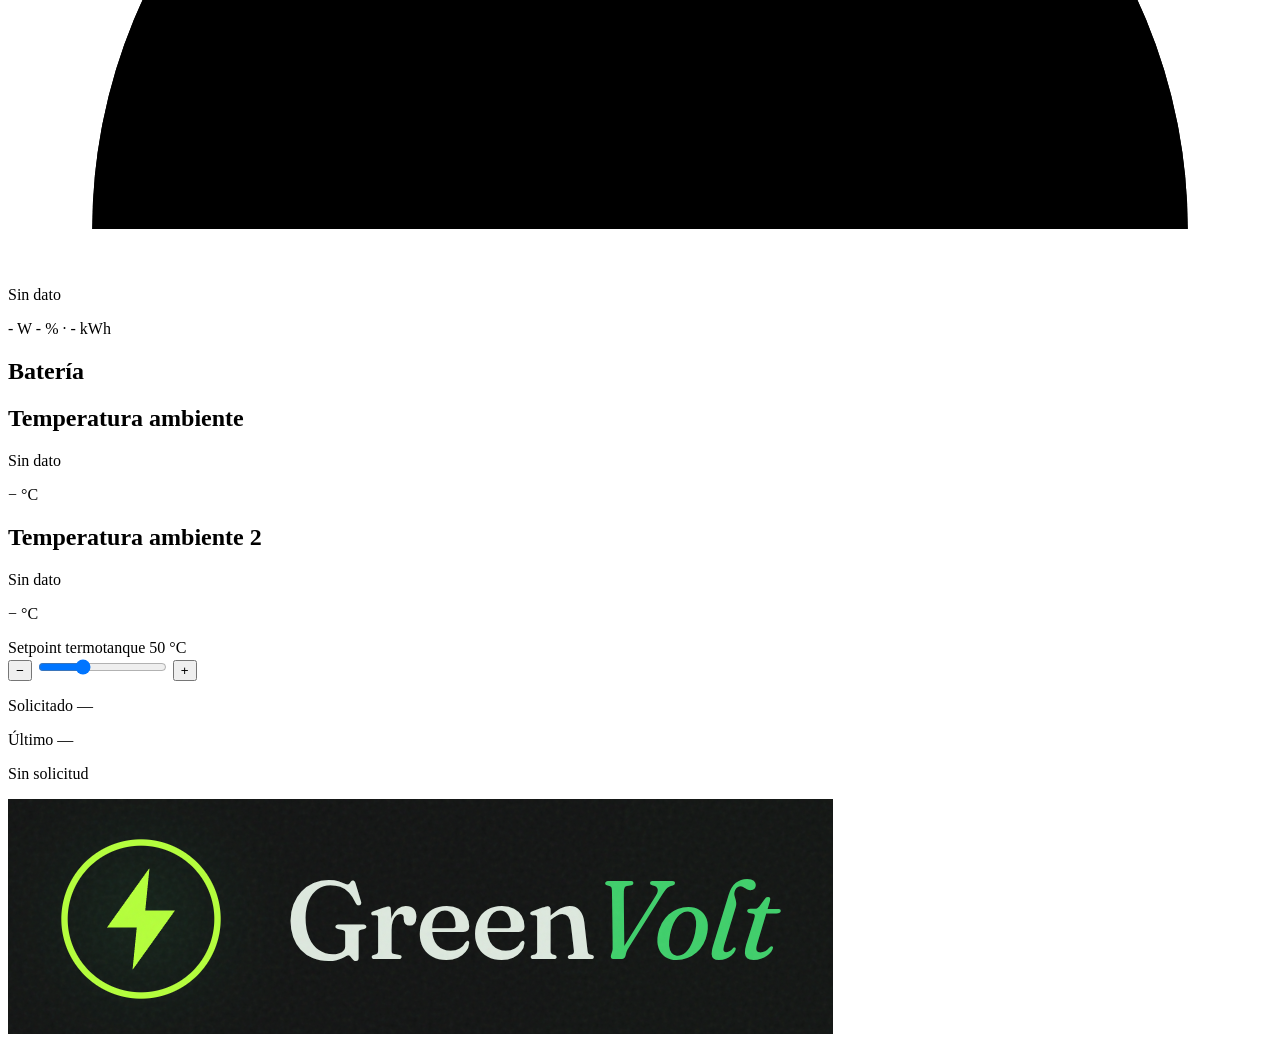
==== commit 398b834a: "added temp control" ====
--- a/deye_monitor/static/index.html
+++ b/deye_monitor/static/index.html
@@ -4,14 +4,13 @@
   <meta charset="utf-8">
   <meta name="viewport" content="width=device-width,initial-scale=1">
   <title>Deye Monitor</title>
-  <link rel="stylesheet" href="/static/style.css?v=48">
+  <link rel="stylesheet" href="/static/style.css?v=52">
   <link rel="stylesheet" href="/static/config.css?v=7">
 </head>
 <body>
   <main class="dashboard-shell">
     <p id="connection-status" class="connection-status" role="status"></p>
     <section class="dashboard-main" aria-label="Sol, Red, Casa y Batería">
-      <img class="dashboard-logo" src="/images/logo.png" alt="GreenVolt">
       <div class="dashboard-flow">
         <svg id="dashboard-flow-arrows" class="flow-arrows" viewBox="0 0 100 100" preserveAspectRatio="none" role="img" aria-labelledby="flow-arrows-title flow-arrows-description">
           <title id="flow-arrows-title">Sentido del flujo energético</title>
@@ -123,14 +122,30 @@
           <p id="ambient2-status" class="ambient-status" aria-live="polite">Sin dato</p>
           <p class="ambient-reading"><span id="ambient2-value">−</span> <span class="ambient-unit">°C</span></p>
         </article>
+        <section id="thermotank-setpoint" aria-labelledby="setpoint-label">
+          <div class="setpoint-heading">
+            <label id="setpoint-label" for="setpoint-range">Setpoint termotanque</label>
+            <output id="setpoint-value" for="setpoint-range">50 °C</output>
+          </div>
+          <div class="setpoint-controls">
+            <button id="setpoint-decrease" type="button" aria-label="Bajar 1 grado">−</button>
+            <input id="setpoint-range" type="range" min="40" max="70" step="1" value="50">
+            <button id="setpoint-increase" type="button" aria-label="Subir 1 grado">+</button>
+          </div>
+          <p class="setpoint-feedback">Solicitado <span id="setpoint-requested">—</span></p>
+          <p class="setpoint-feedback">Último <span id="setpoint-actual">—</span></p>
+          <p id="setpoint-status" role="status">Sin solicitud</p>
+          <p id="thermotank-communication" class="setpoint-feedback" role="status"></p>
+        </section>
         <nav class="dashboard-actions" aria-label="Acciones del dashboard">
           <button id="enable-beep" hidden>Activar sonido</button>
         </nav>
+        <img class="dashboard-logo" src="/images/logo.png" alt="GreenVolt">
       </div>
     </section>
     <footer class="dashboard-footer" aria-hidden="true"></footer>
   </main>
   <script src="/static/display.js?v=3"></script>
-  <script src="/static/app.js?v=28"></script>
+  <script src="/static/app.js?v=32"></script>
 </body>
 </html>
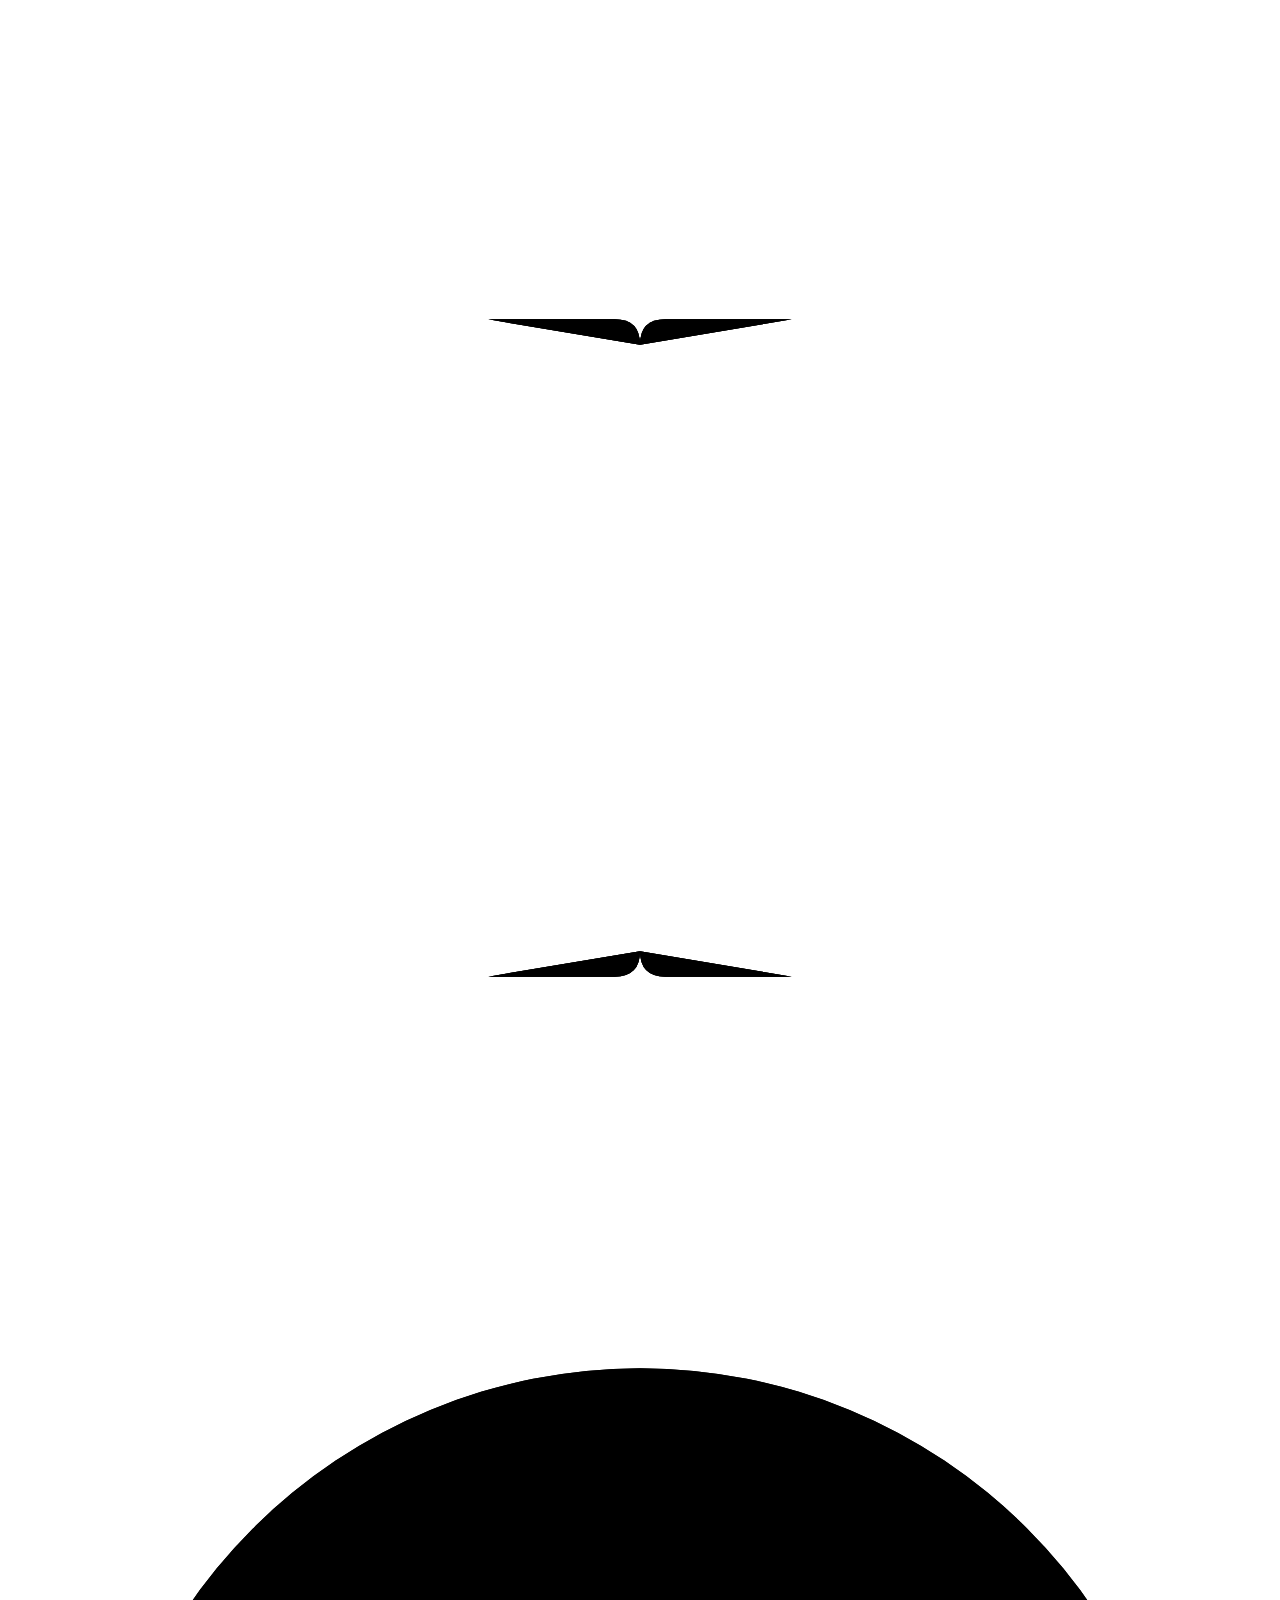
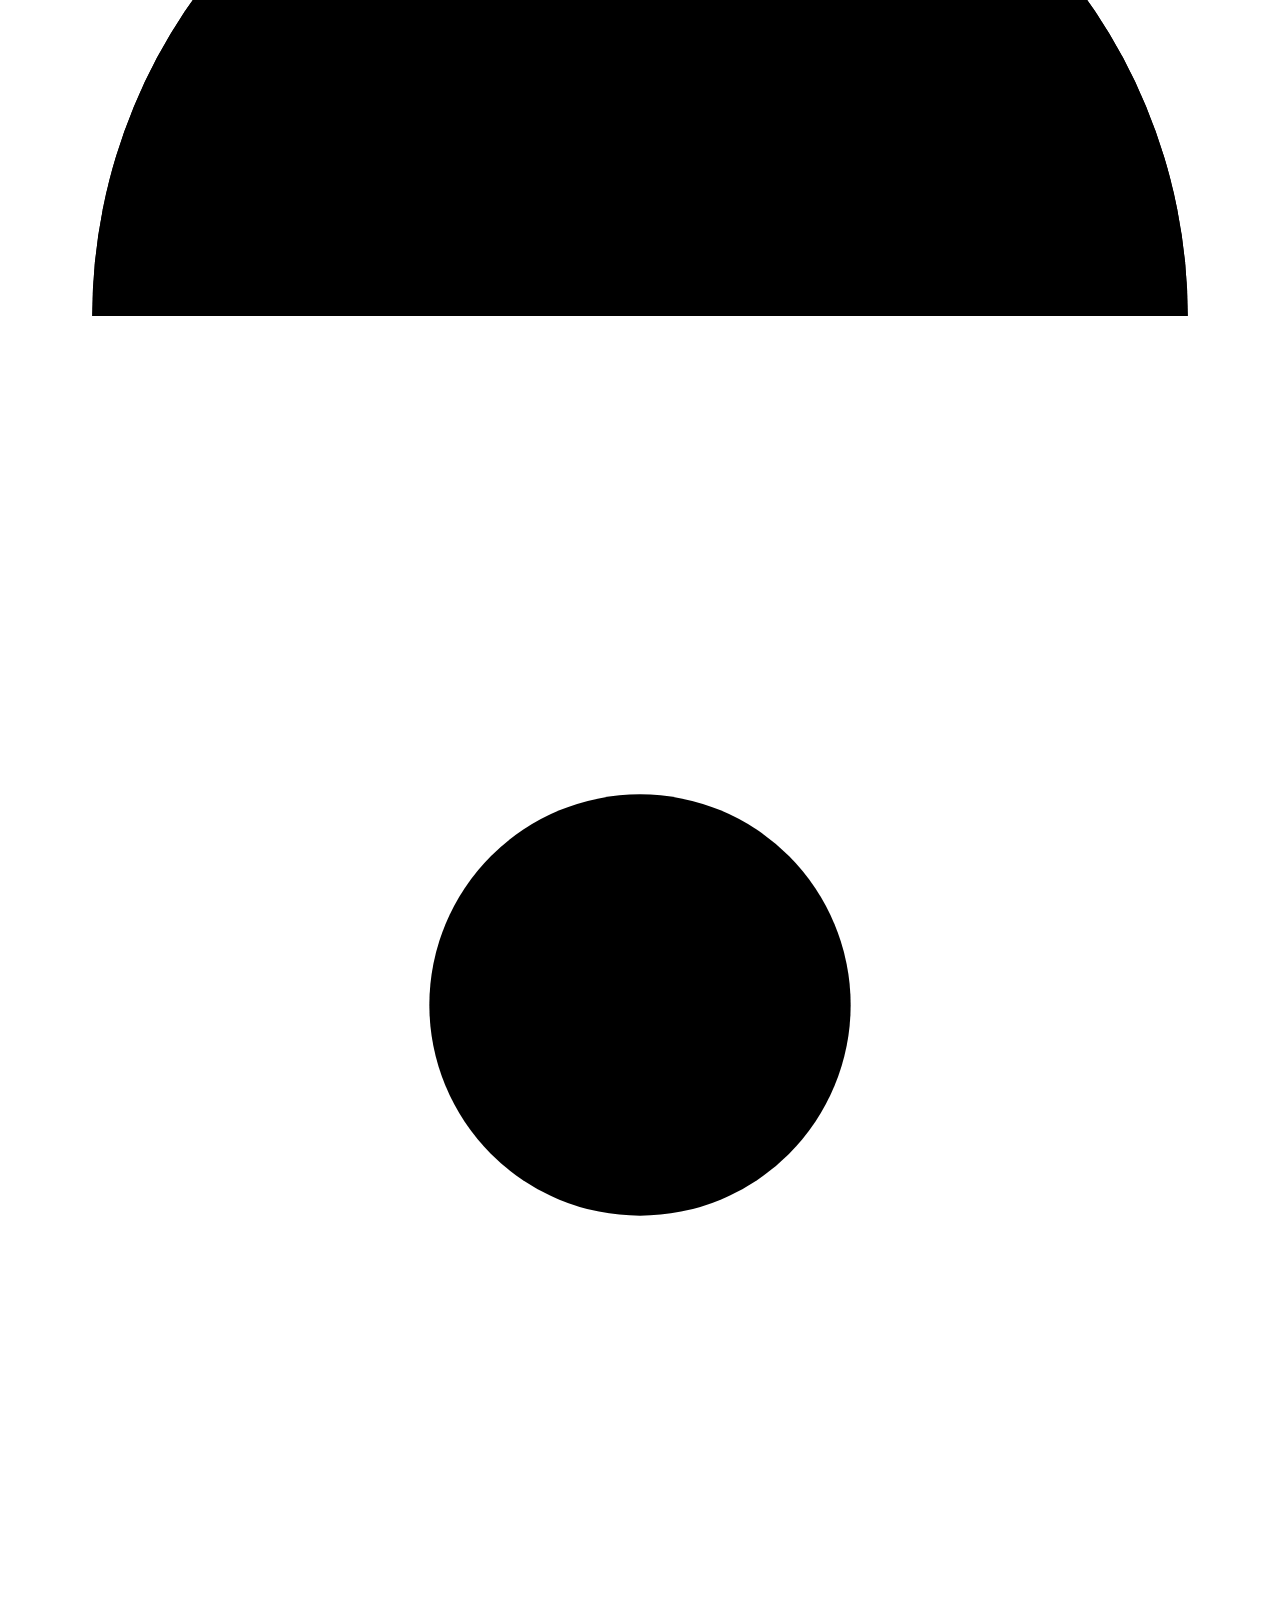
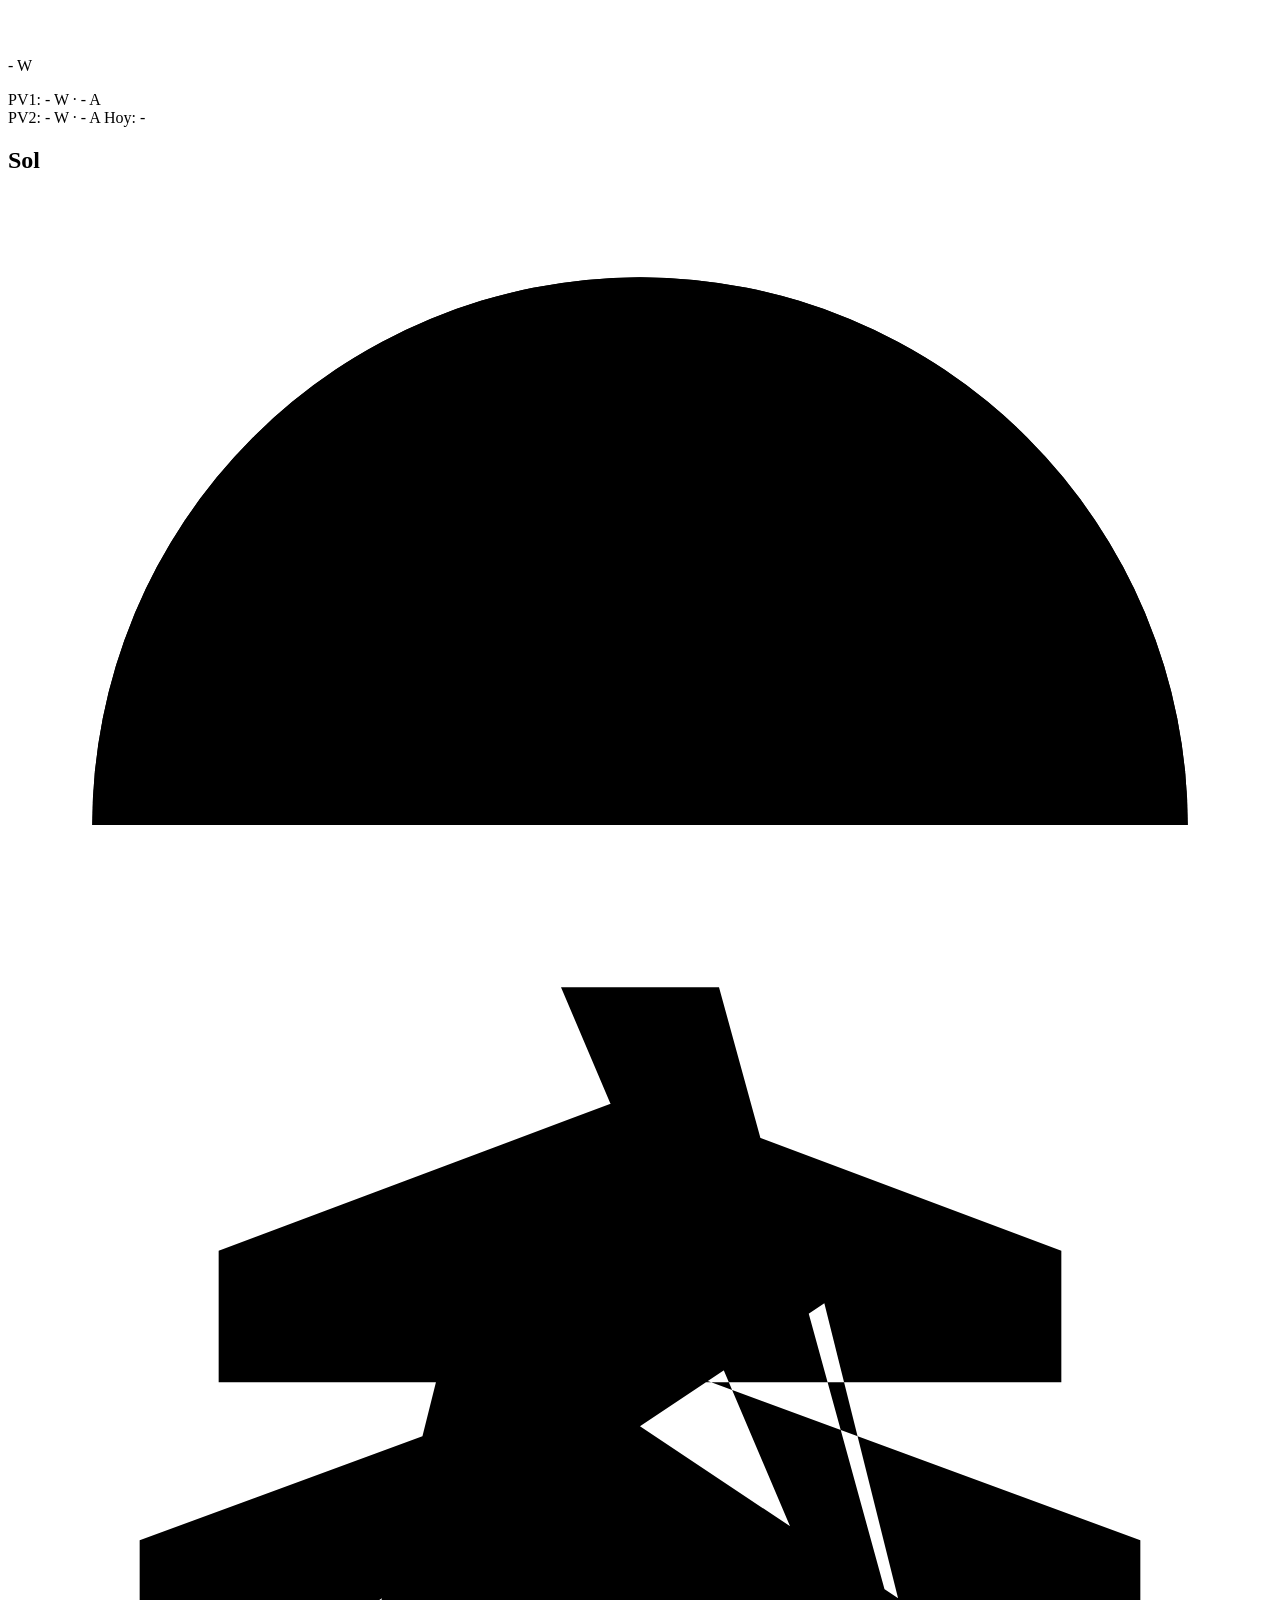
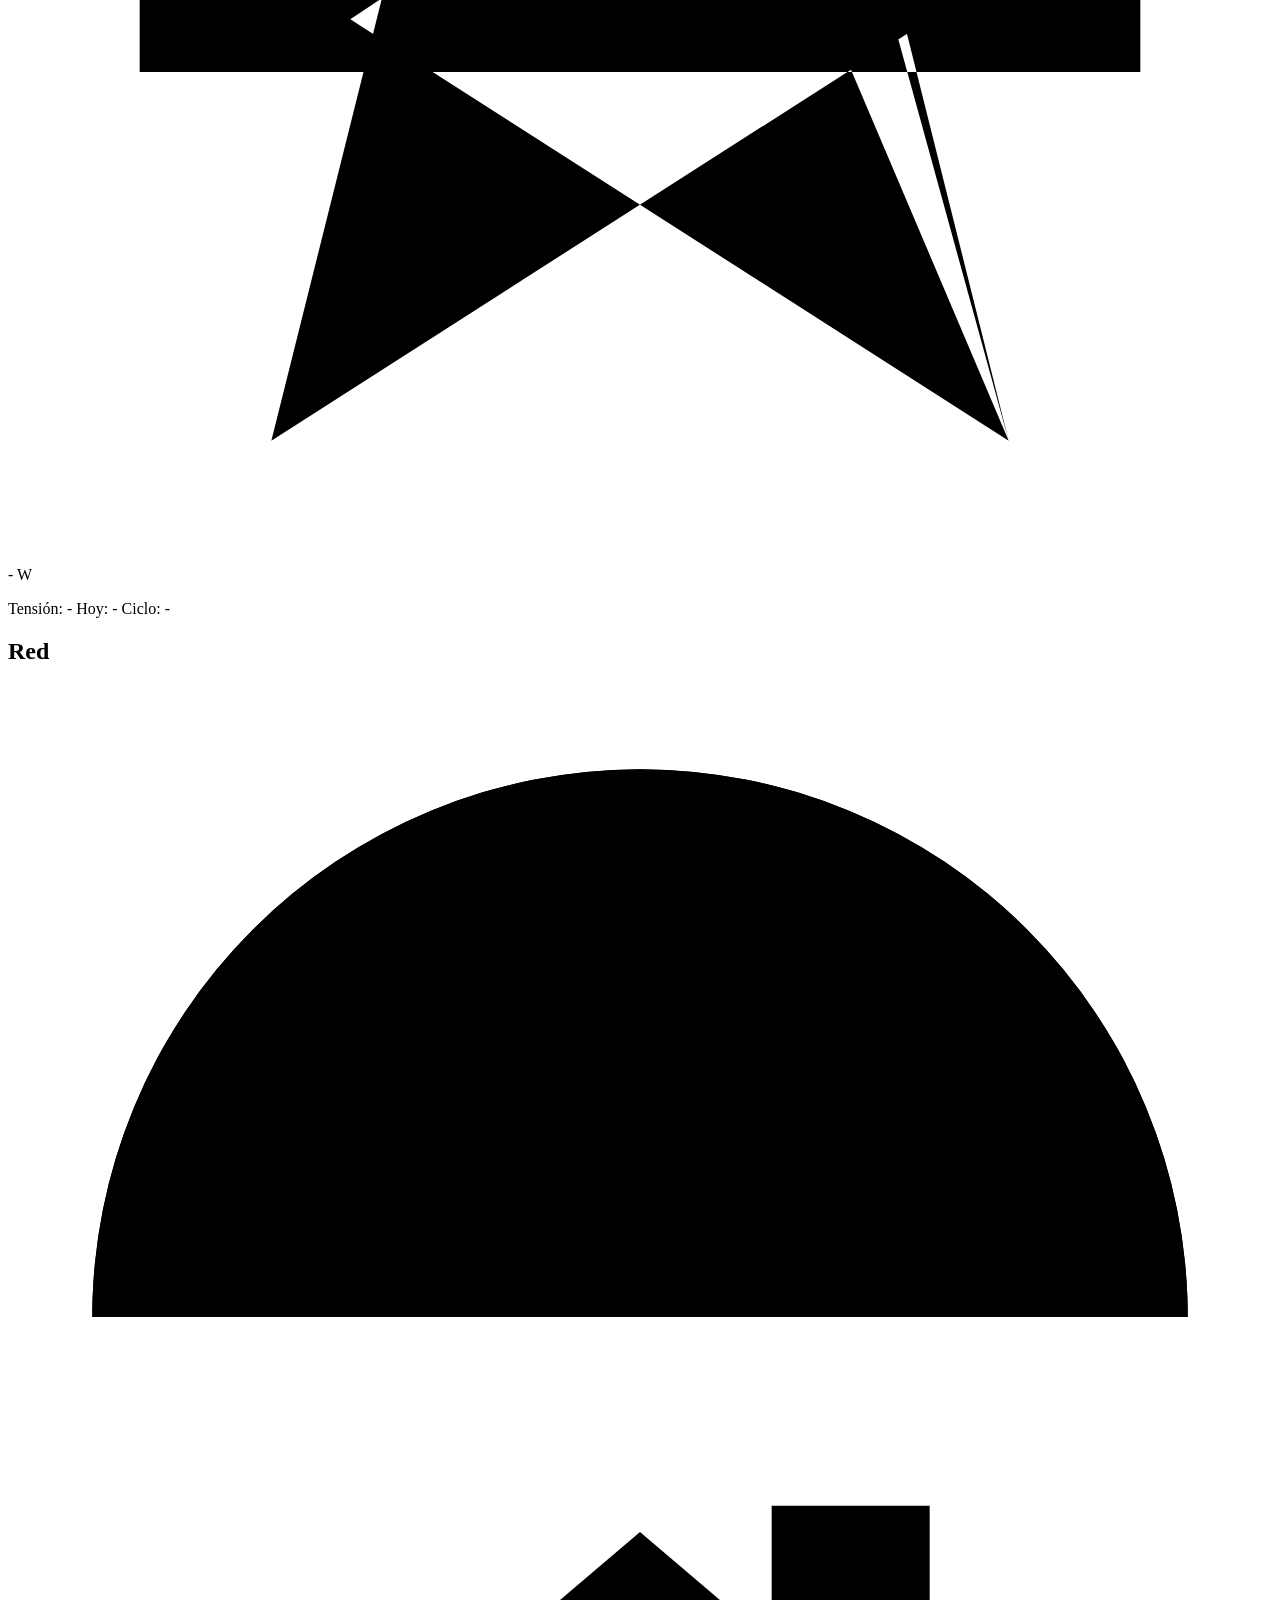
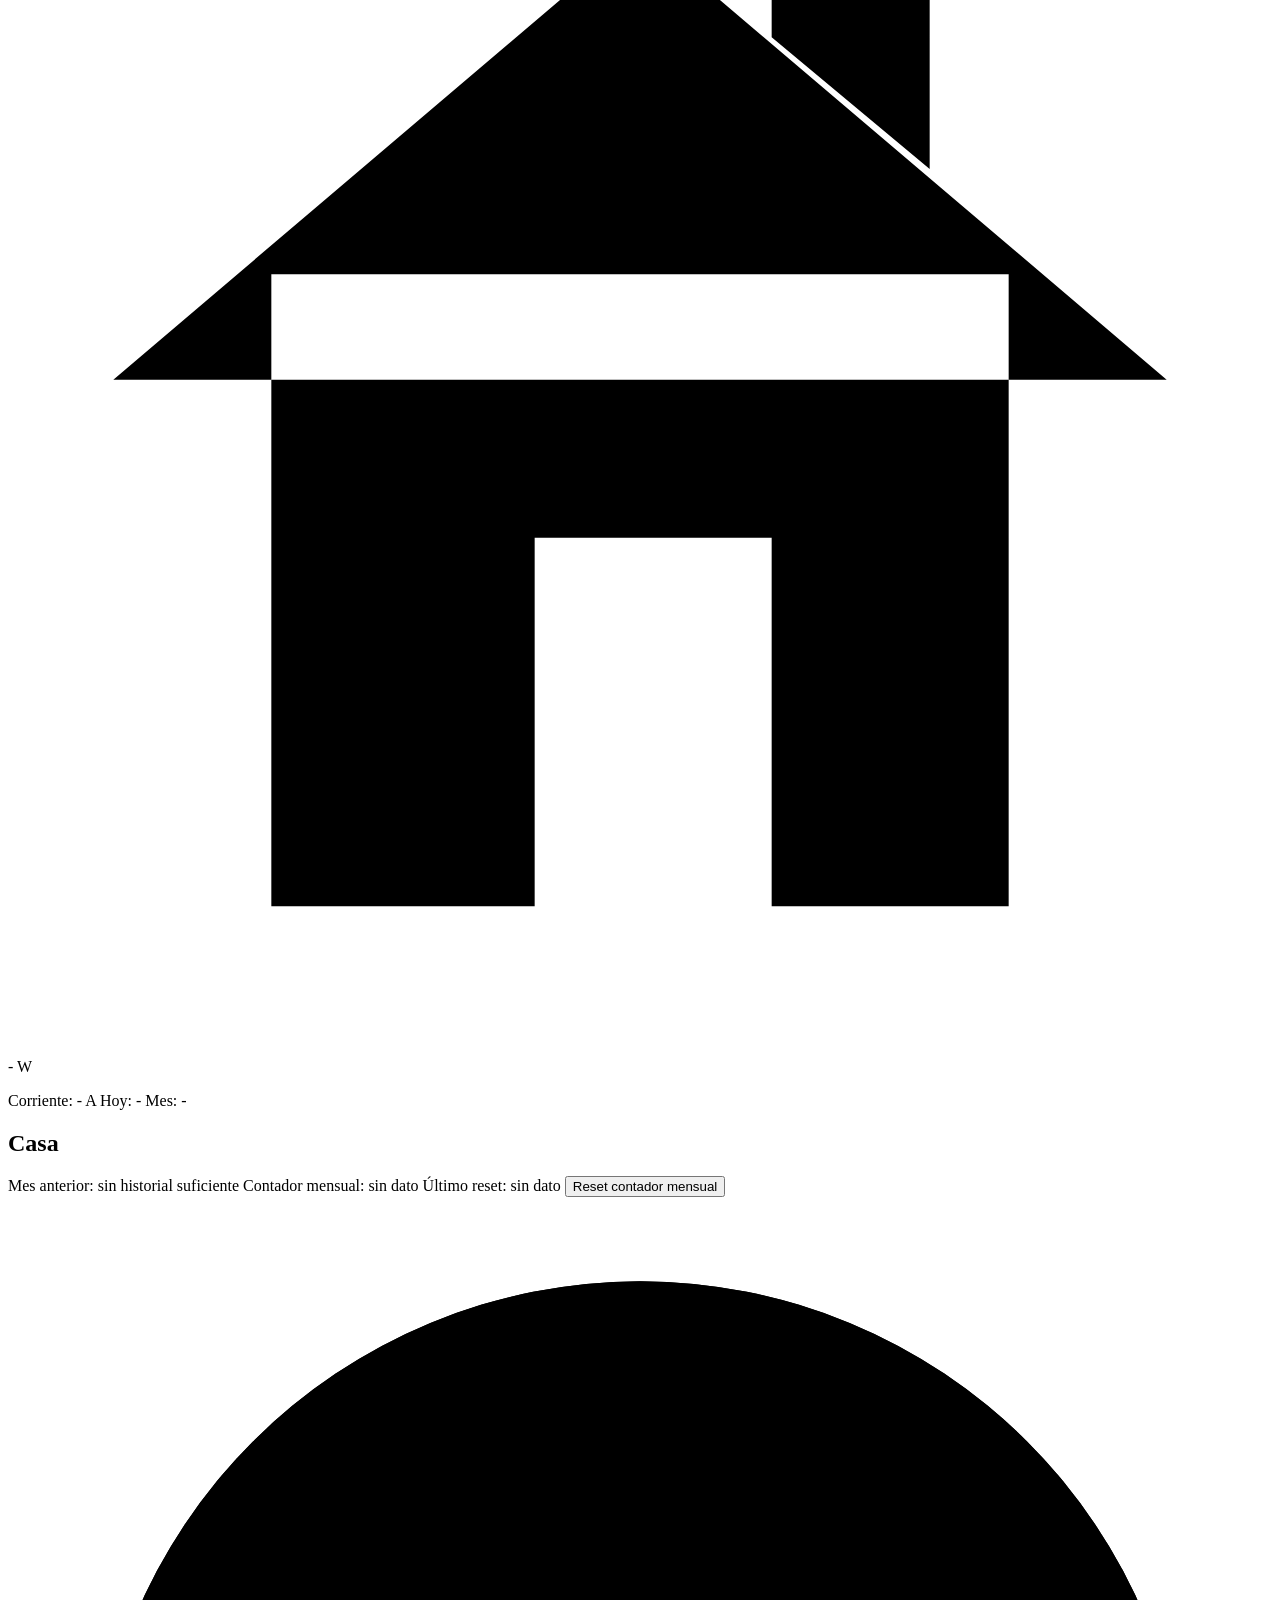
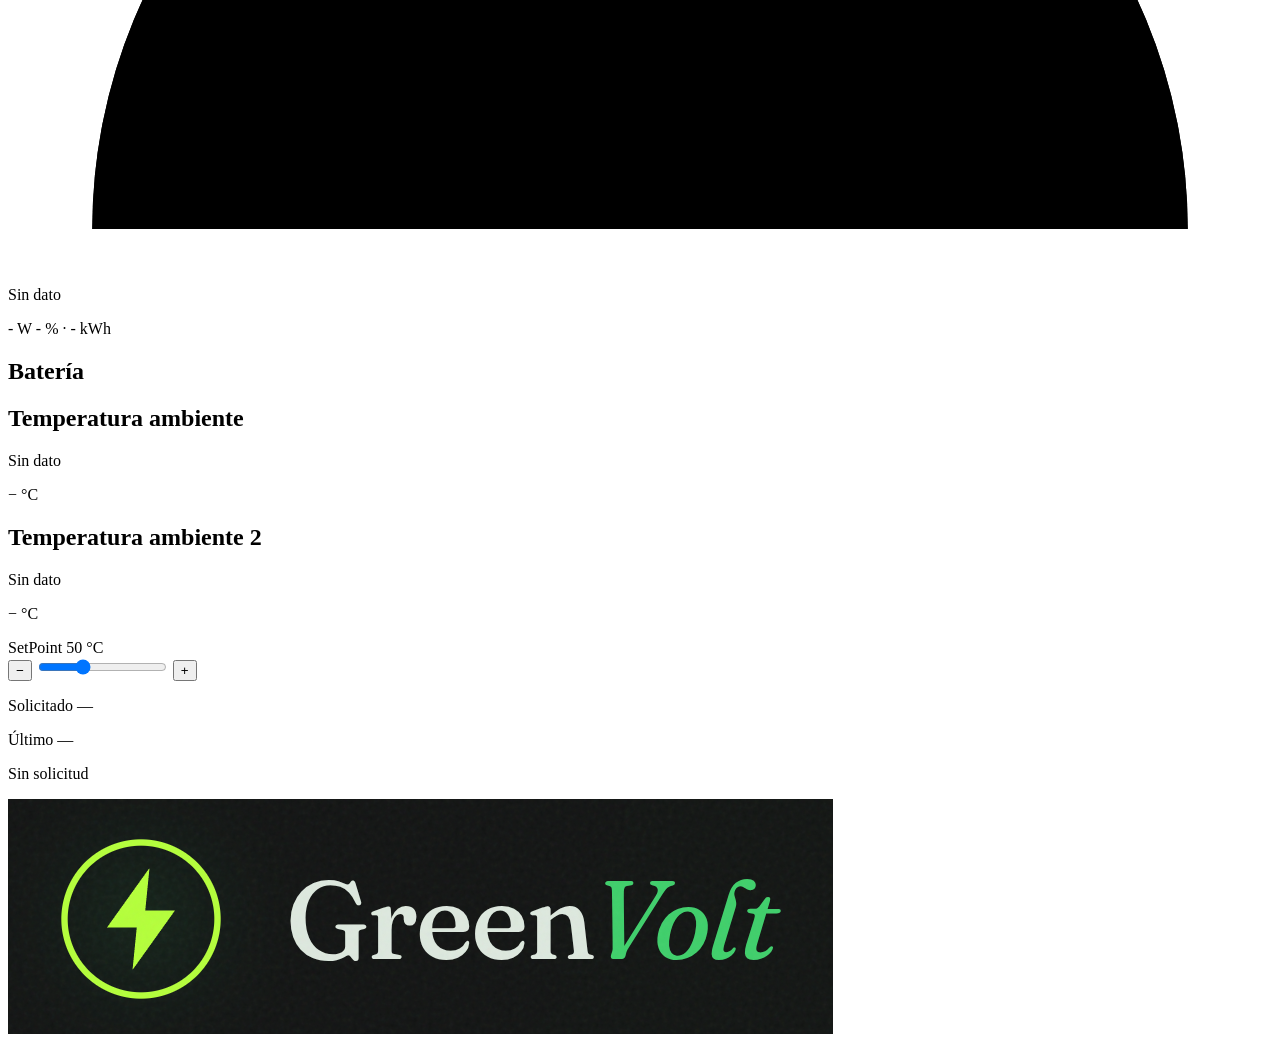
==== commit 039faf74: "added temp control" ====
--- a/deye_monitor/static/index.html
+++ b/deye_monitor/static/index.html
@@ -4,7 +4,7 @@
   <meta charset="utf-8">
   <meta name="viewport" content="width=device-width,initial-scale=1">
   <title>Deye Monitor</title>
-  <link rel="stylesheet" href="/static/style.css?v=52">
+  <link rel="stylesheet" href="/static/style.css?v=53">
   <link rel="stylesheet" href="/static/config.css?v=7">
 </head>
 <body>
@@ -124,7 +124,7 @@
         </article>
         <section id="thermotank-setpoint" aria-labelledby="setpoint-label">
           <div class="setpoint-heading">
-            <label id="setpoint-label" for="setpoint-range">Setpoint termotanque</label>
+            <label id="setpoint-label" for="setpoint-range">SetPoint</label>
             <output id="setpoint-value" for="setpoint-range">50 °C</output>
           </div>
           <div class="setpoint-controls">
@@ -132,8 +132,8 @@
             <input id="setpoint-range" type="range" min="40" max="70" step="1" value="50">
             <button id="setpoint-increase" type="button" aria-label="Subir 1 grado">+</button>
           </div>
-          <p class="setpoint-feedback">Solicitado <span id="setpoint-requested">—</span></p>
-          <p class="setpoint-feedback">Último <span id="setpoint-actual">—</span></p>
+          <p class="setpoint-feedback setpoint-reading">Solicitado <span id="setpoint-requested">—</span></p>
+          <p class="setpoint-feedback setpoint-reading">Último <span id="setpoint-actual">—</span></p>
           <p id="setpoint-status" role="status">Sin solicitud</p>
           <p id="thermotank-communication" class="setpoint-feedback" role="status"></p>
         </section>
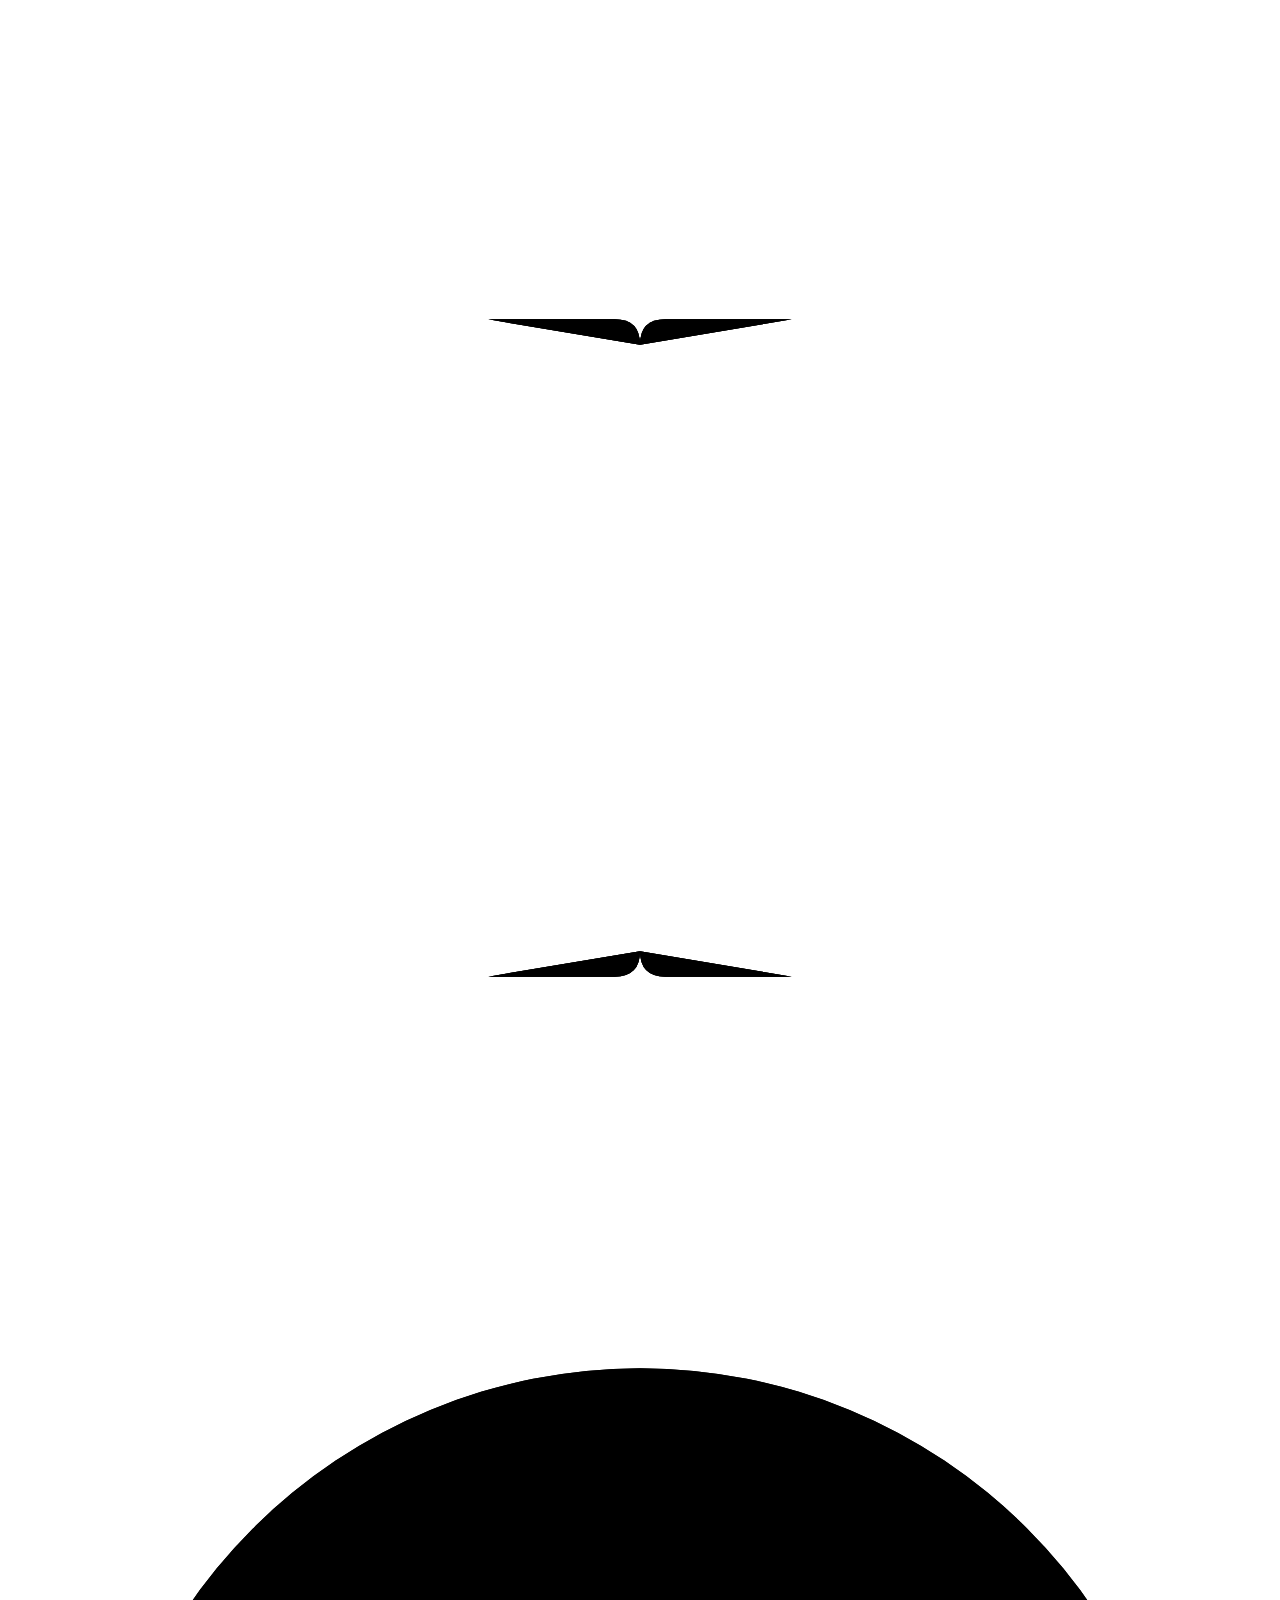
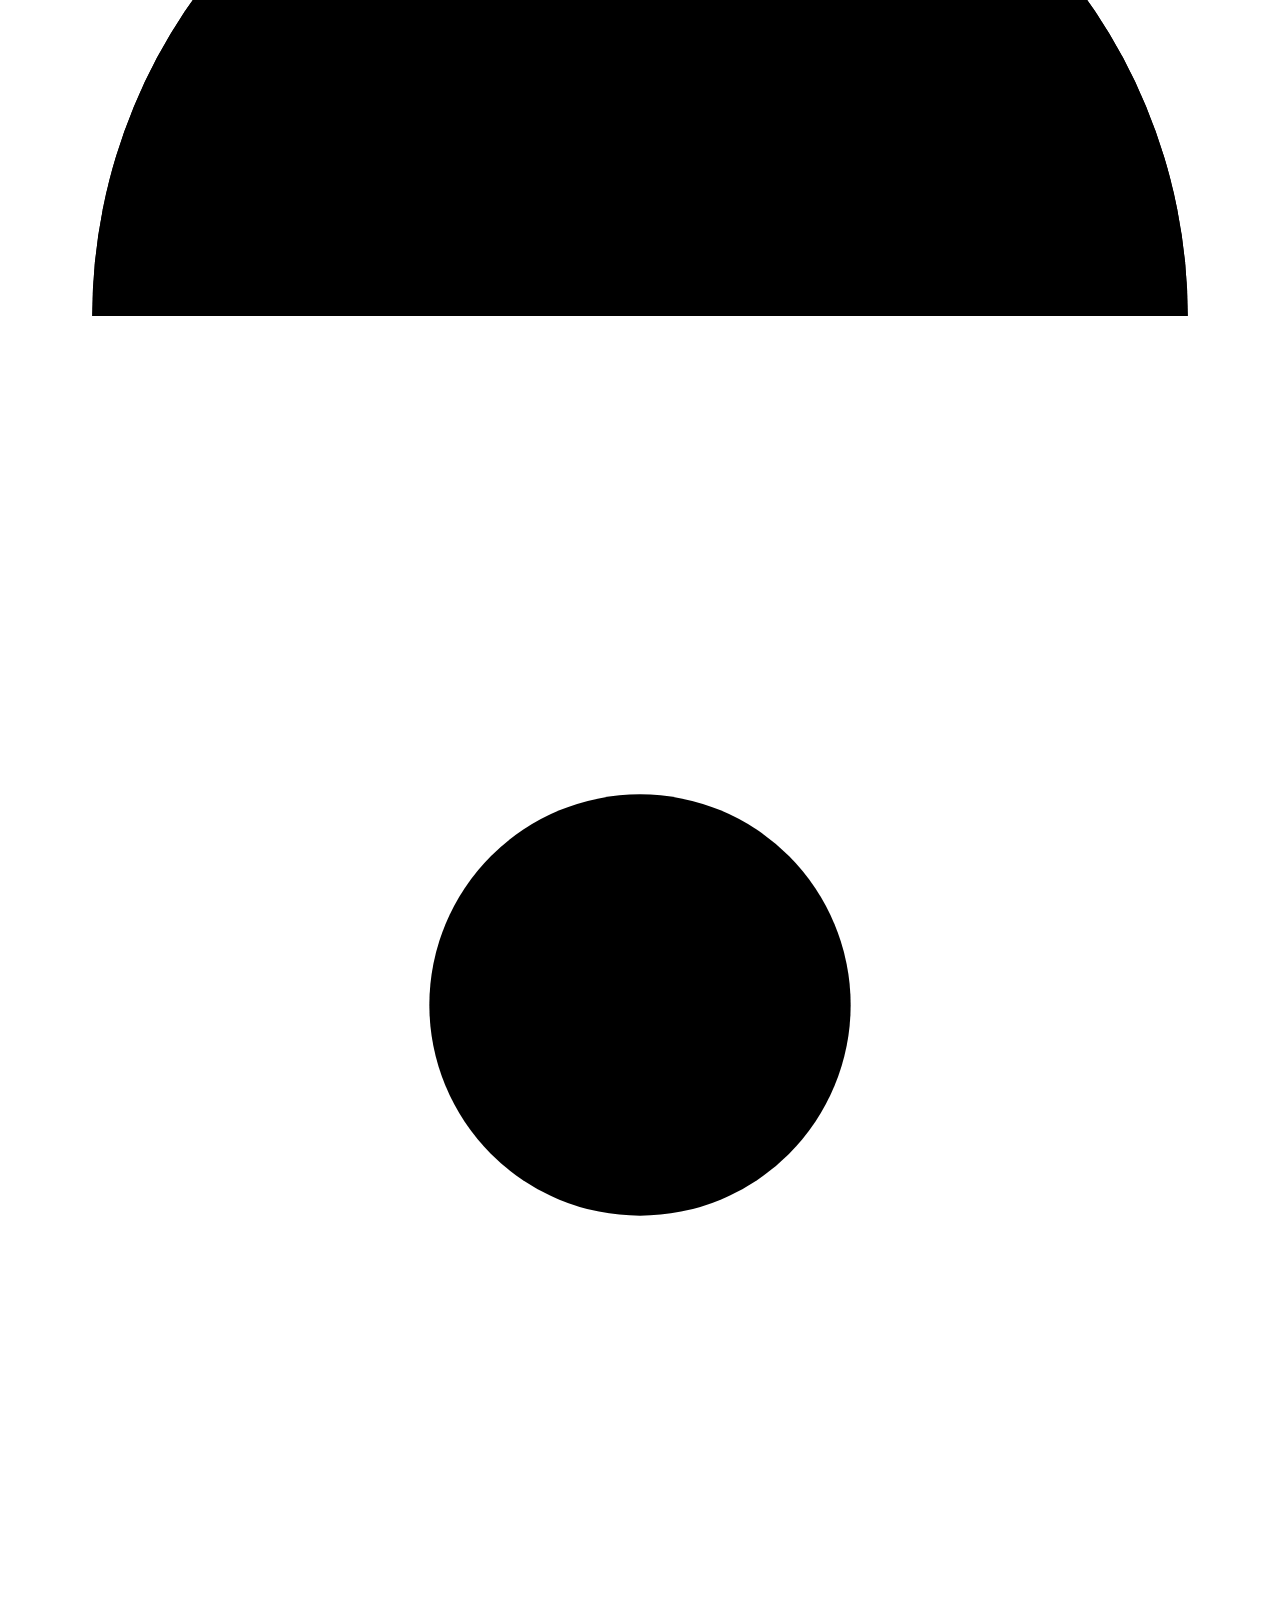
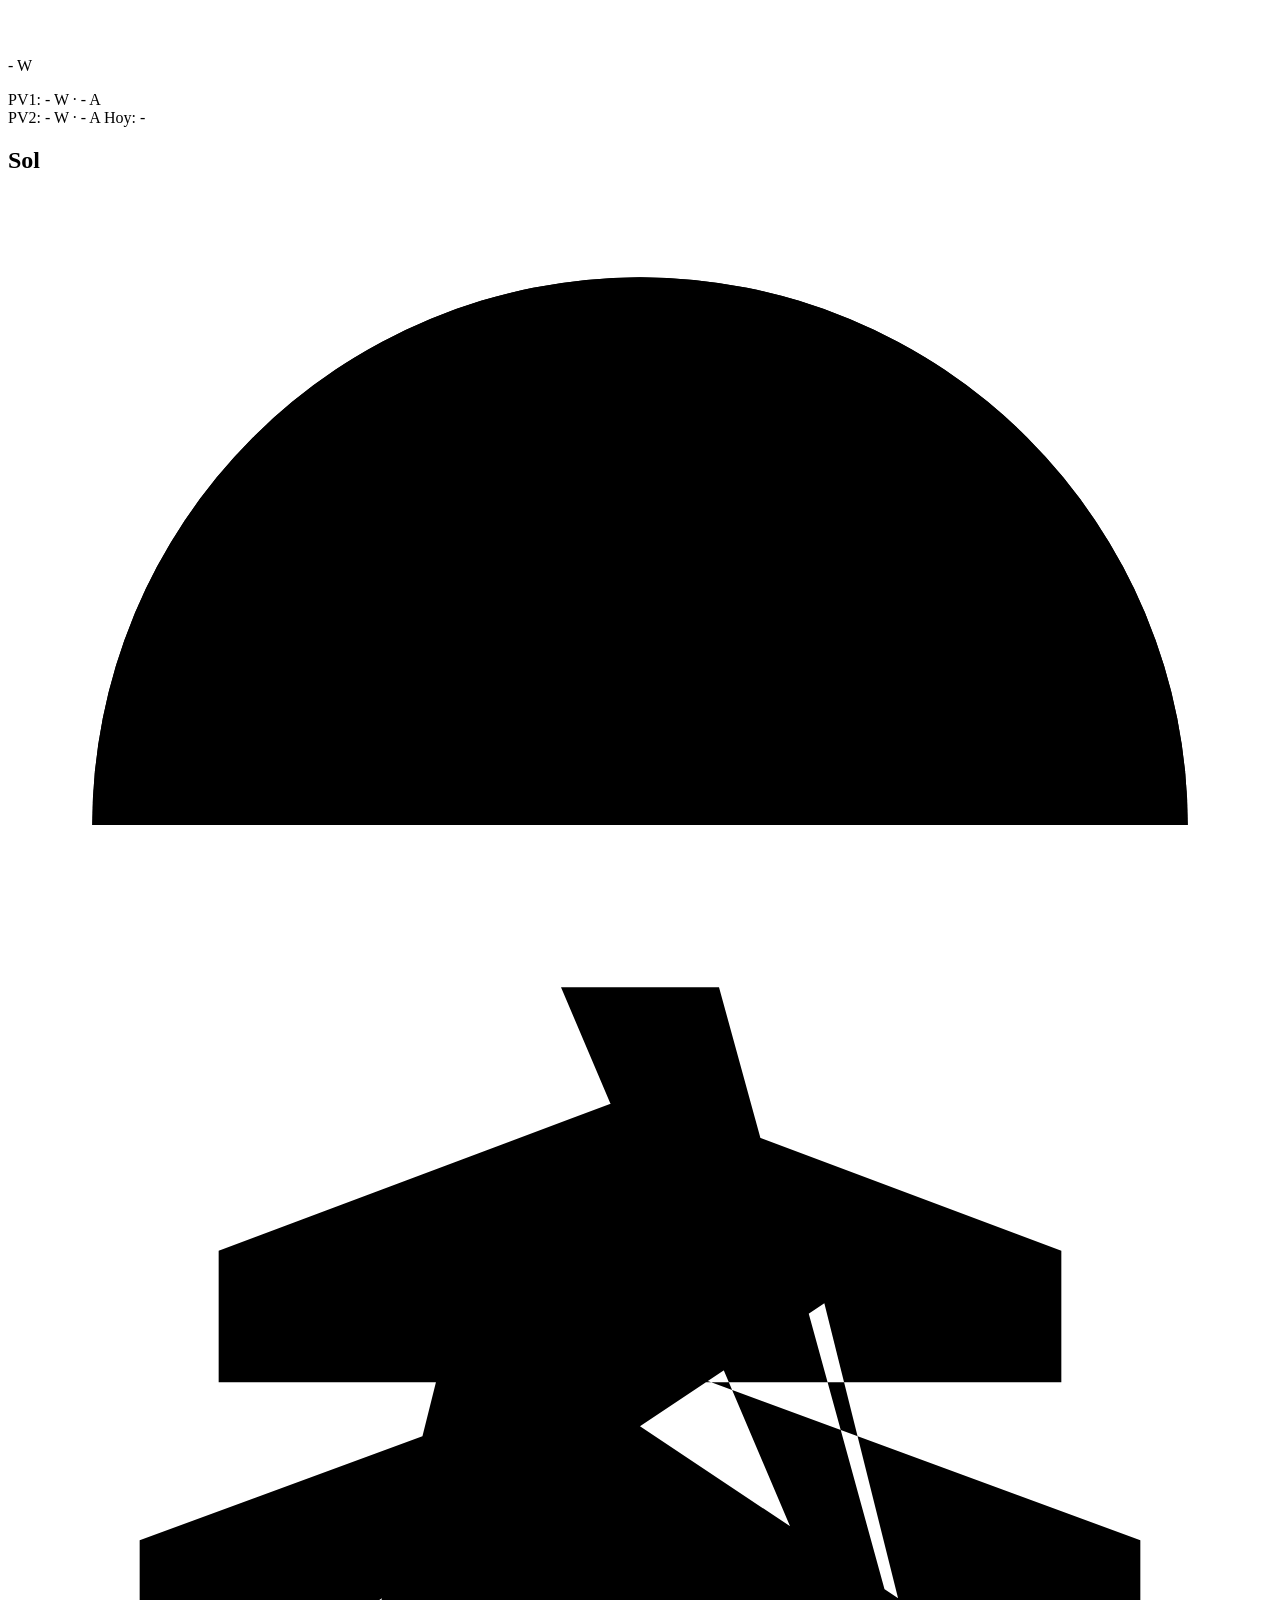
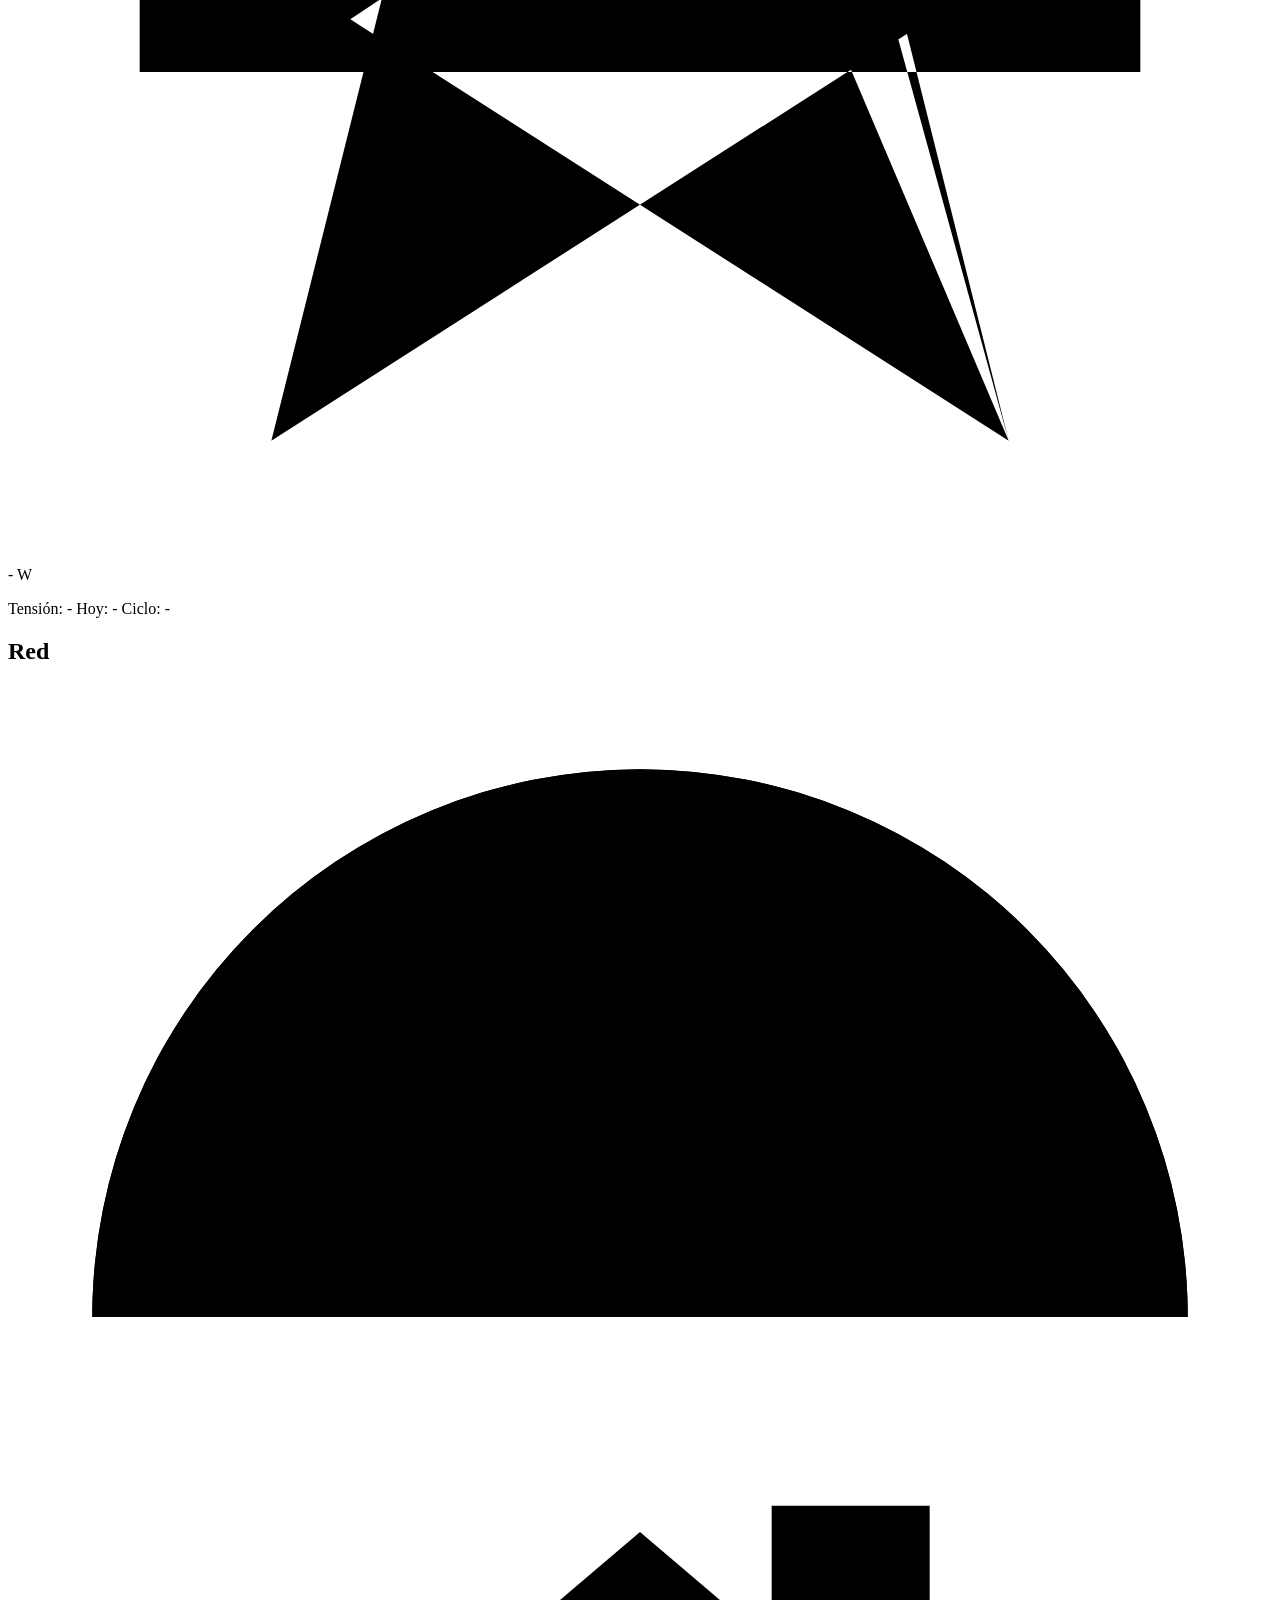
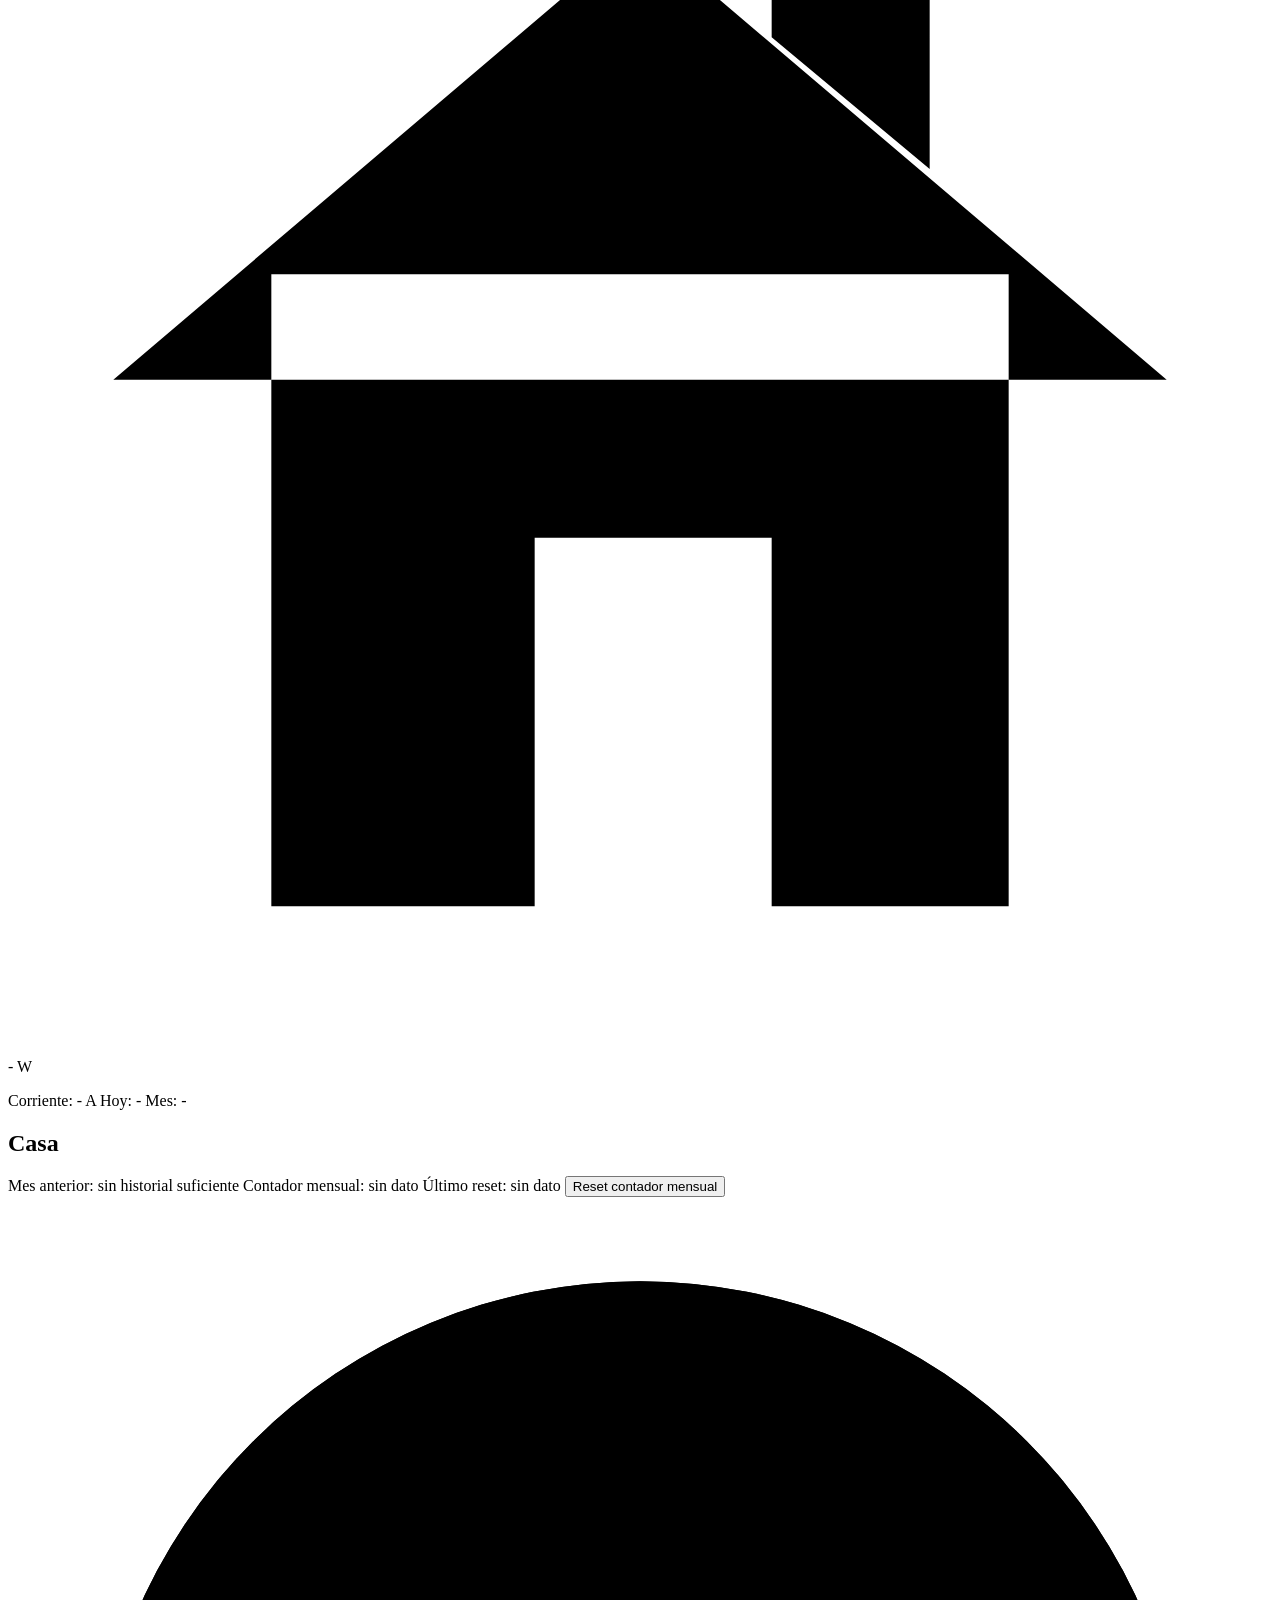
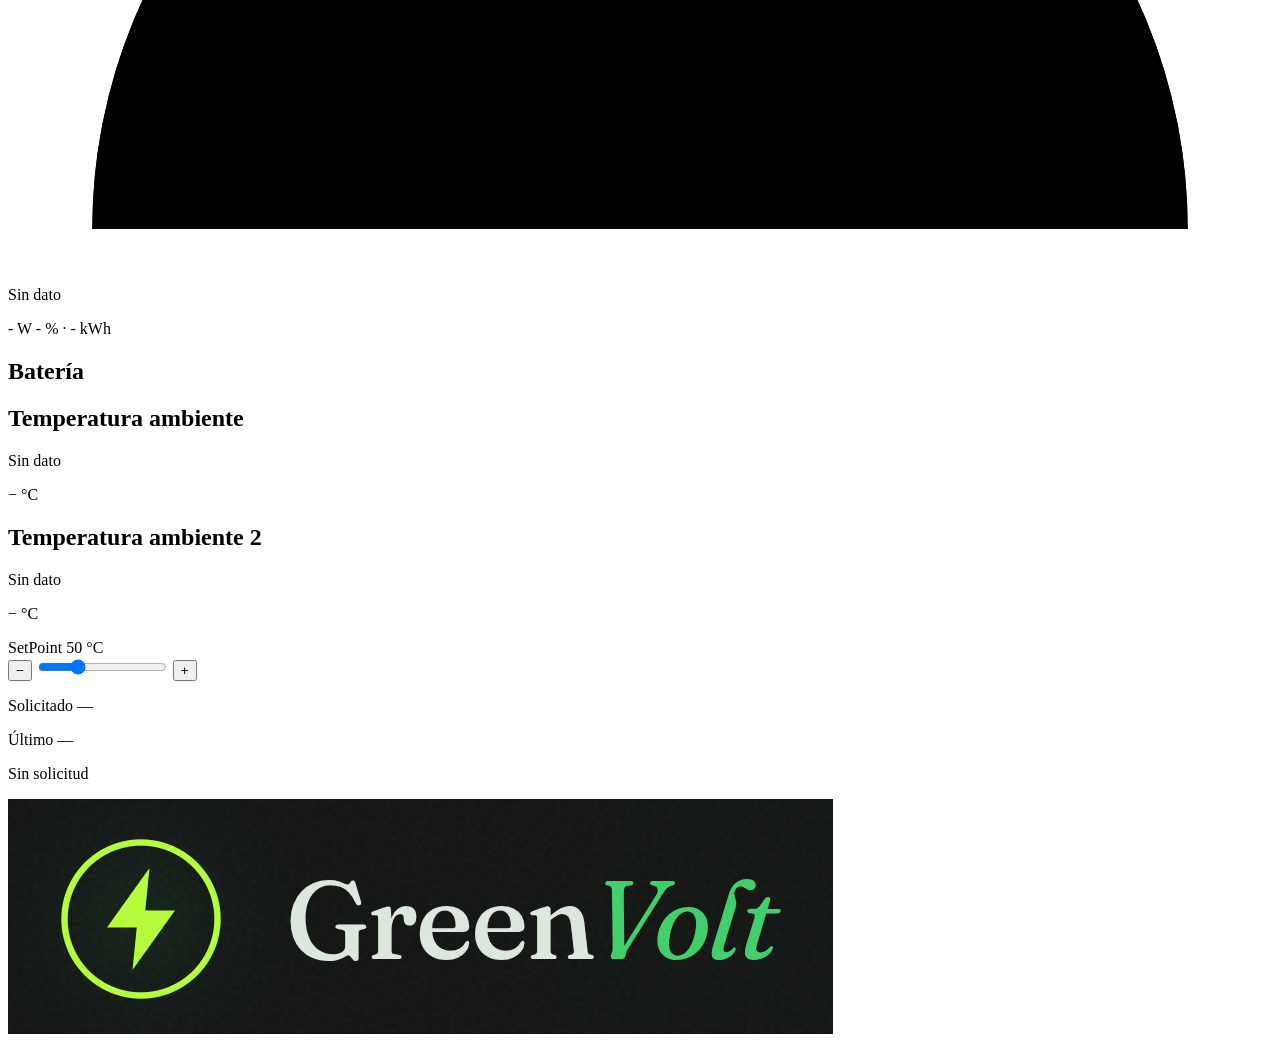
==== commit 297f2250: "added setpoitn" ====
--- a/deye_monitor/static/index.html
+++ b/deye_monitor/static/index.html
@@ -129,7 +129,7 @@
           </div>
           <div class="setpoint-controls">
             <button id="setpoint-decrease" type="button" aria-label="Bajar 1 grado">−</button>
-            <input id="setpoint-range" type="range" min="40" max="70" step="1" value="50">
+            <input id="setpoint-range" type="range" min="40" max="75" step="1" value="50">
             <button id="setpoint-increase" type="button" aria-label="Subir 1 grado">+</button>
           </div>
           <p class="setpoint-feedback setpoint-reading">Solicitado <span id="setpoint-requested">—</span></p>
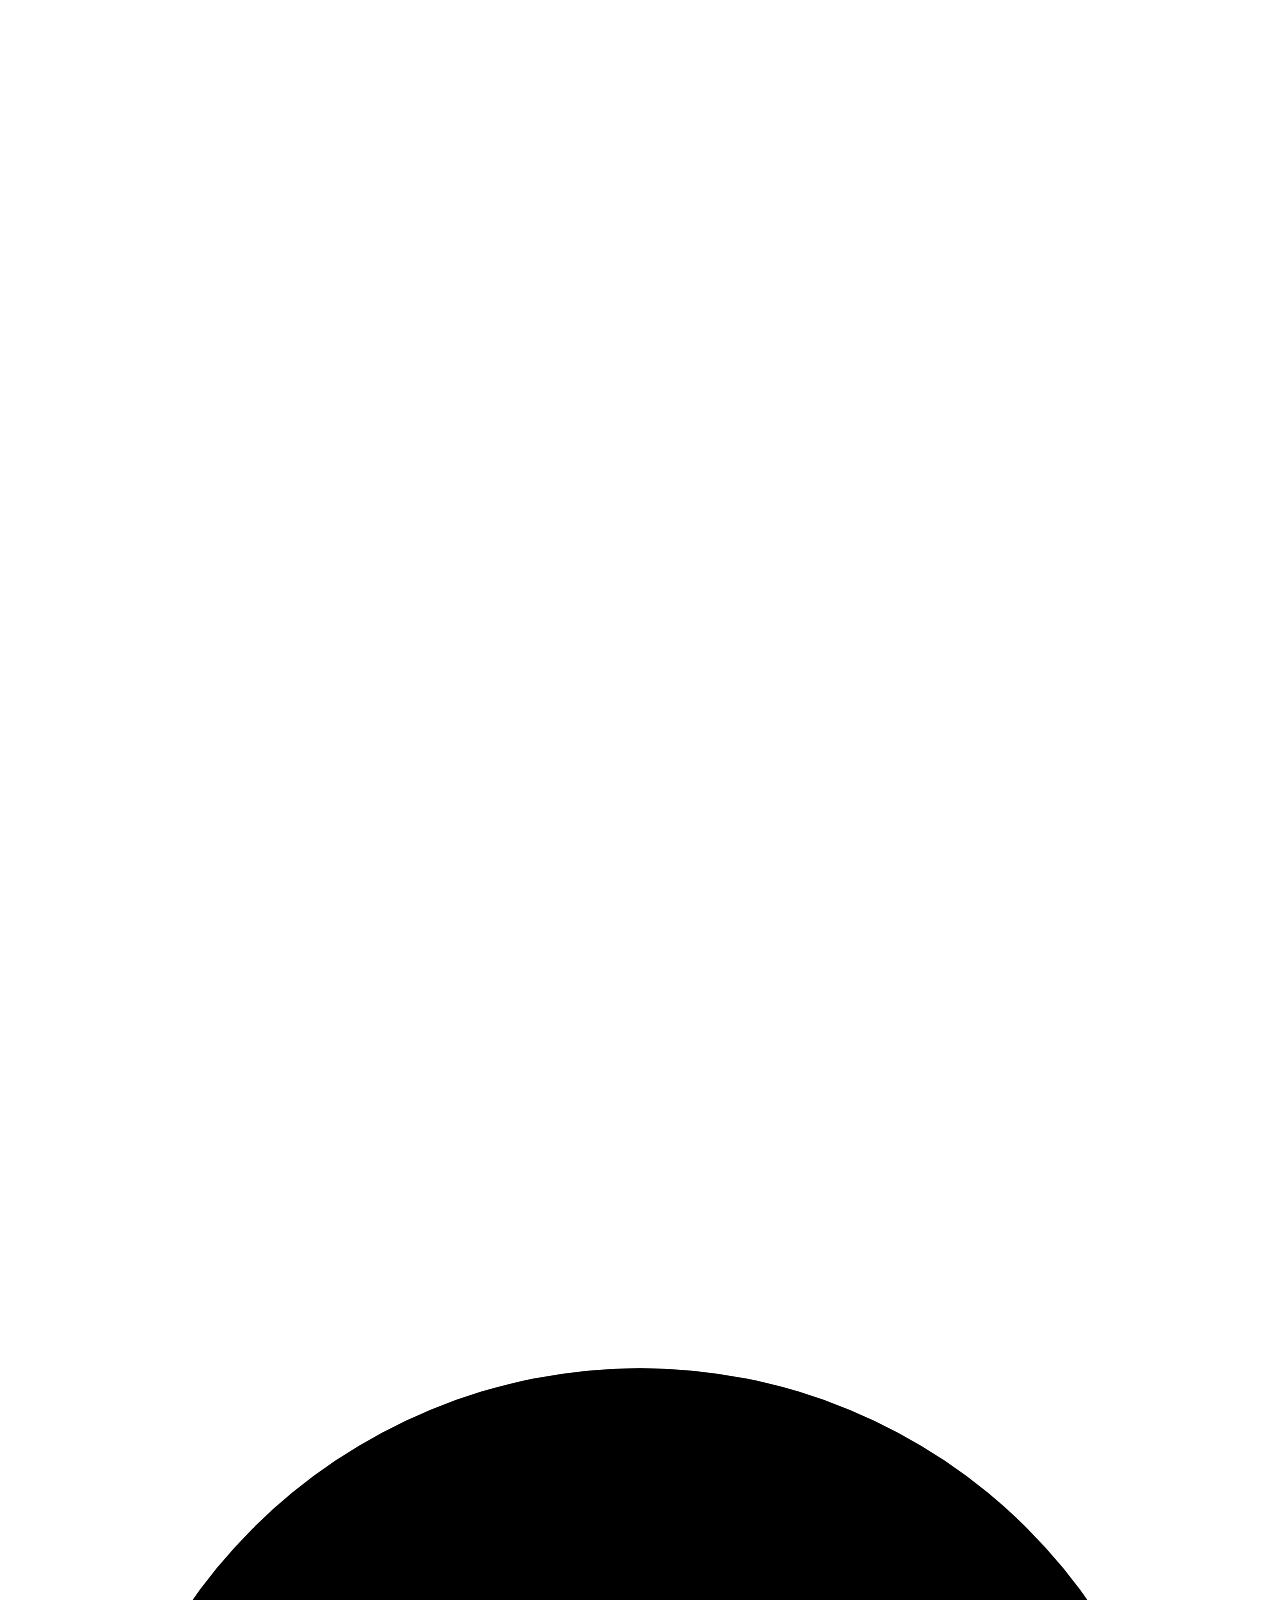
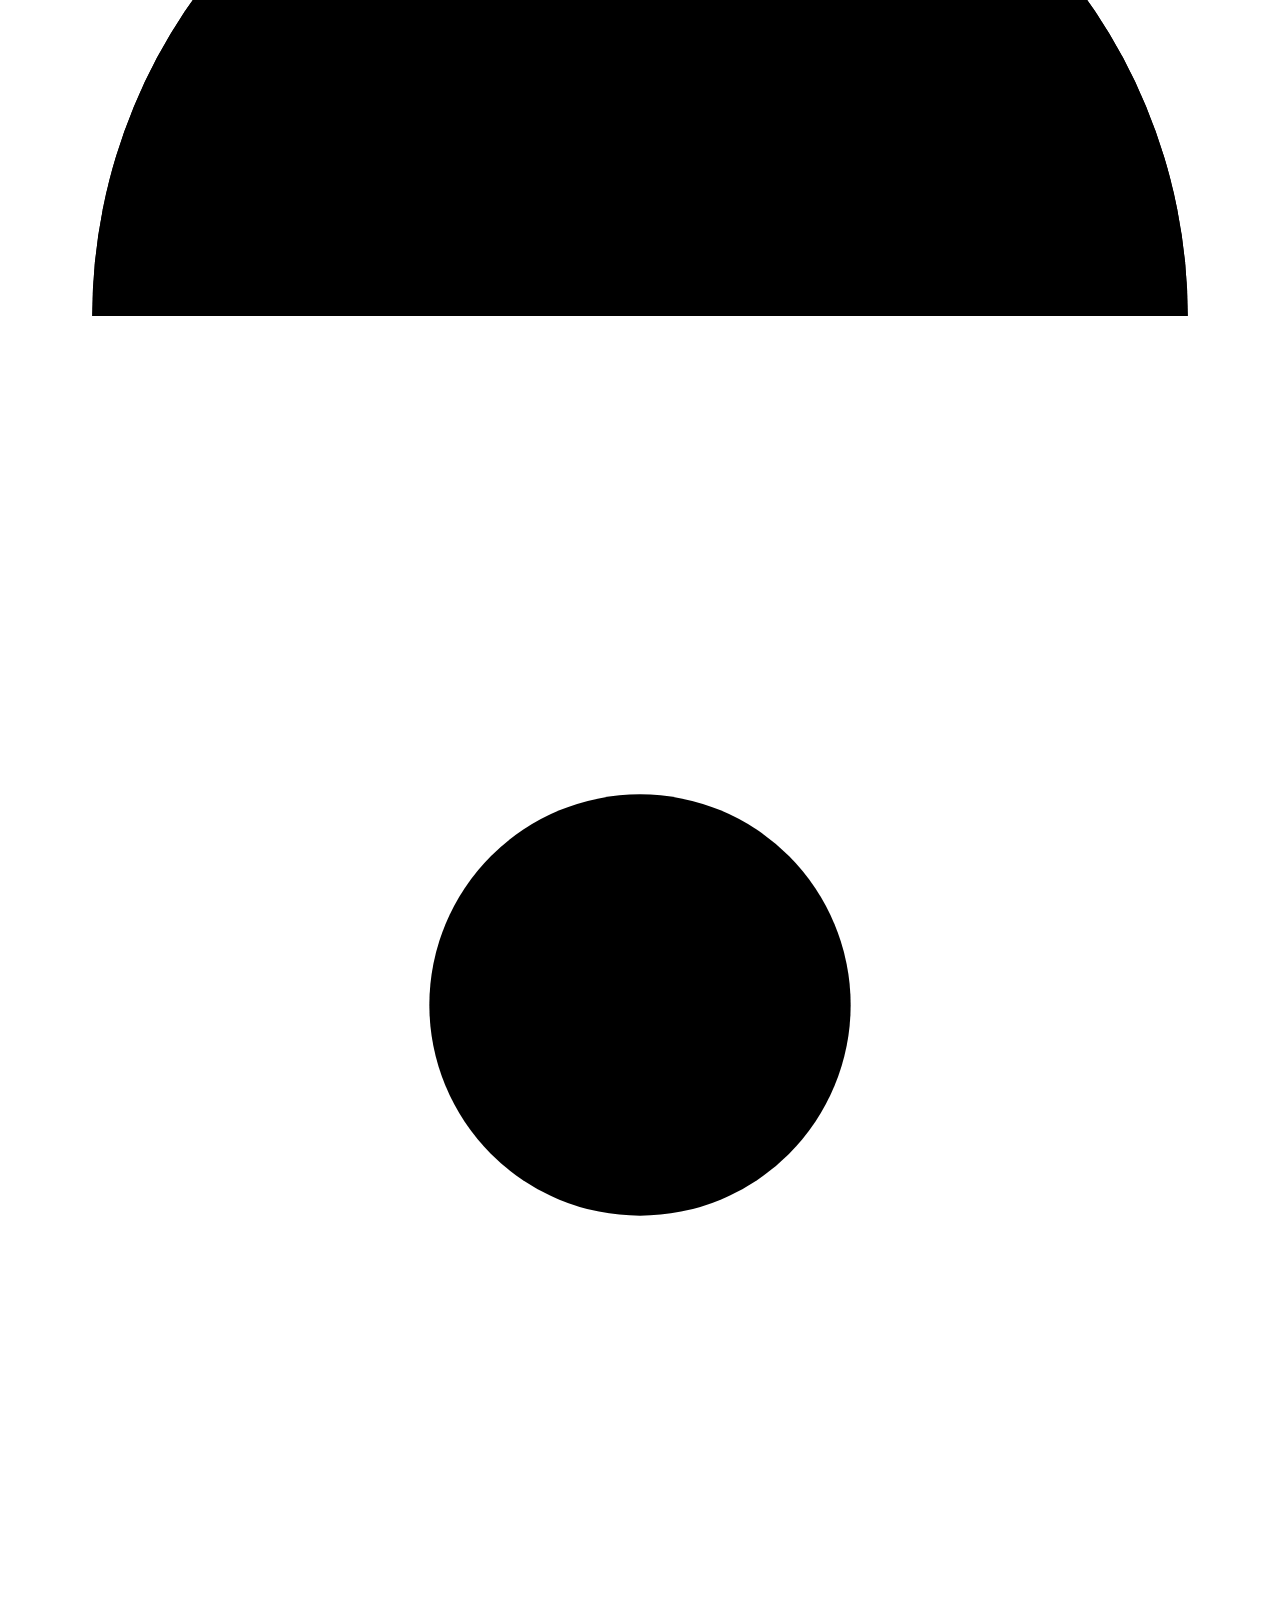
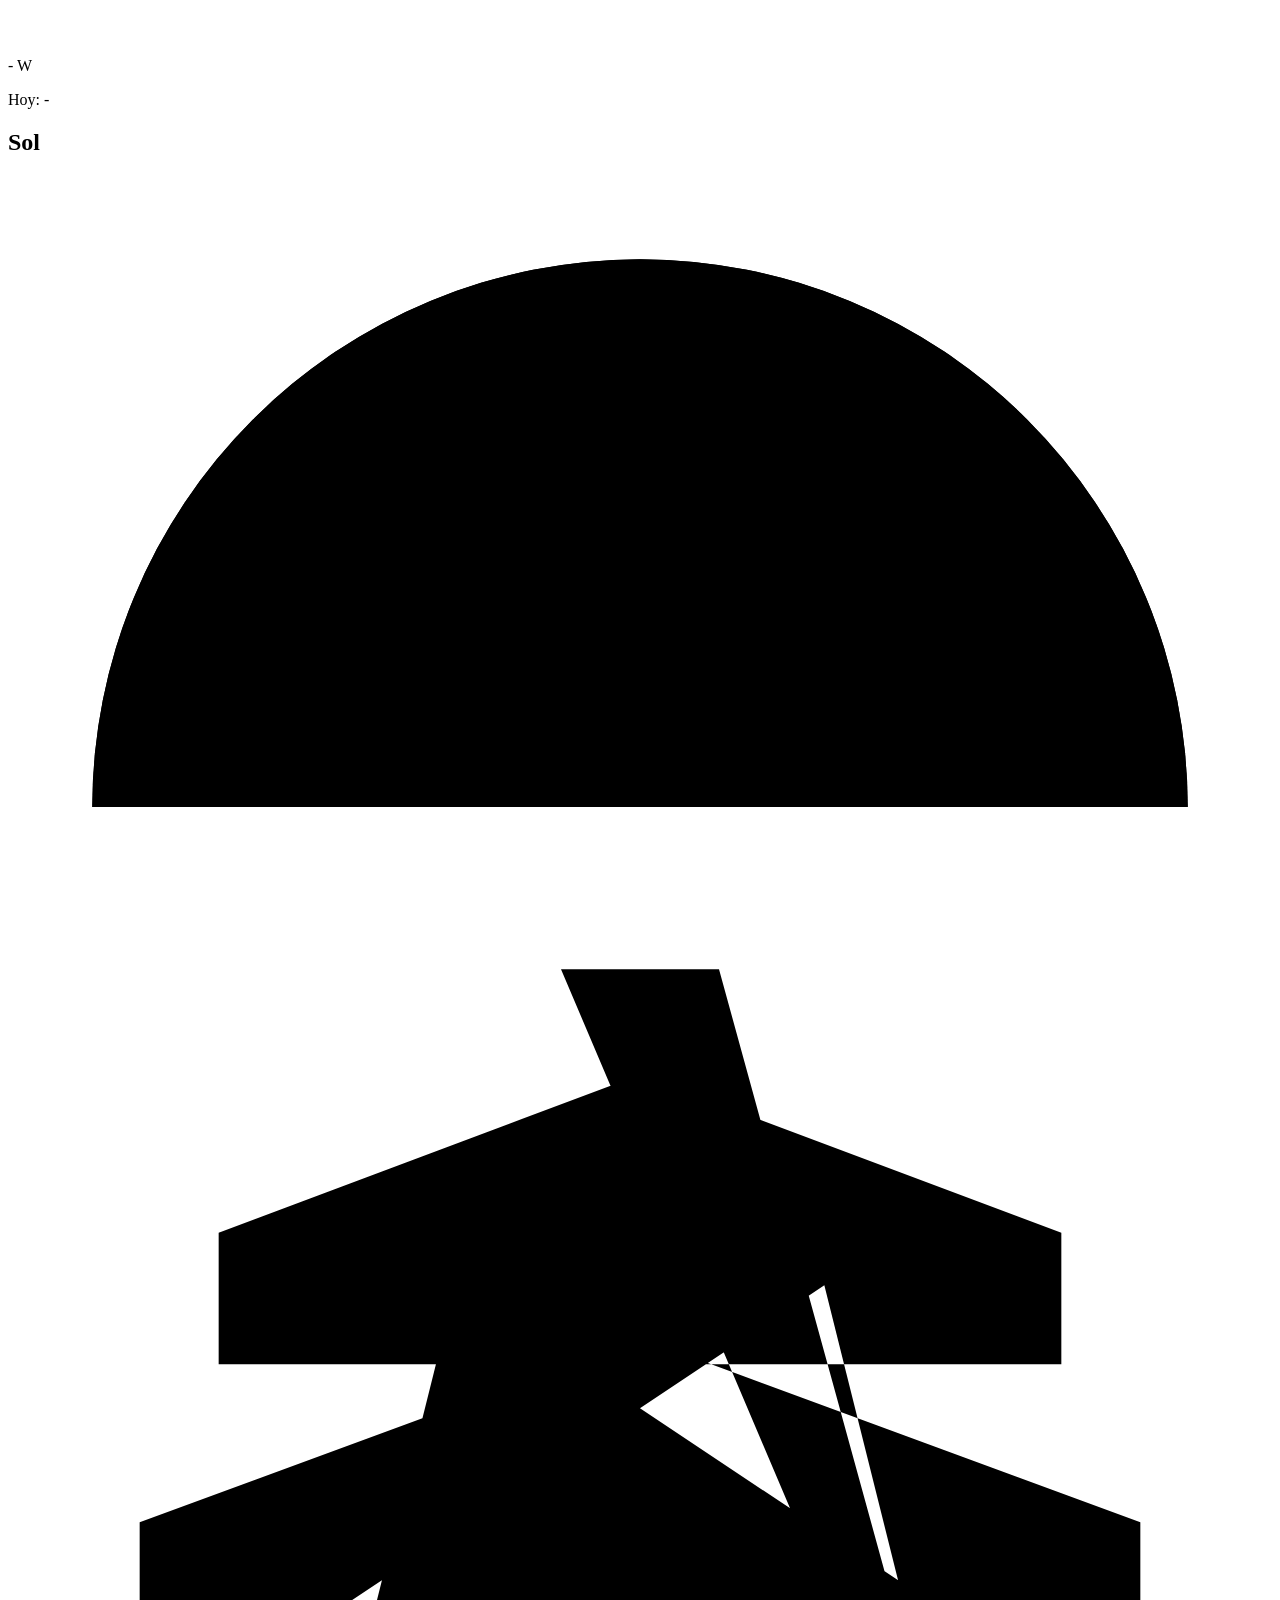
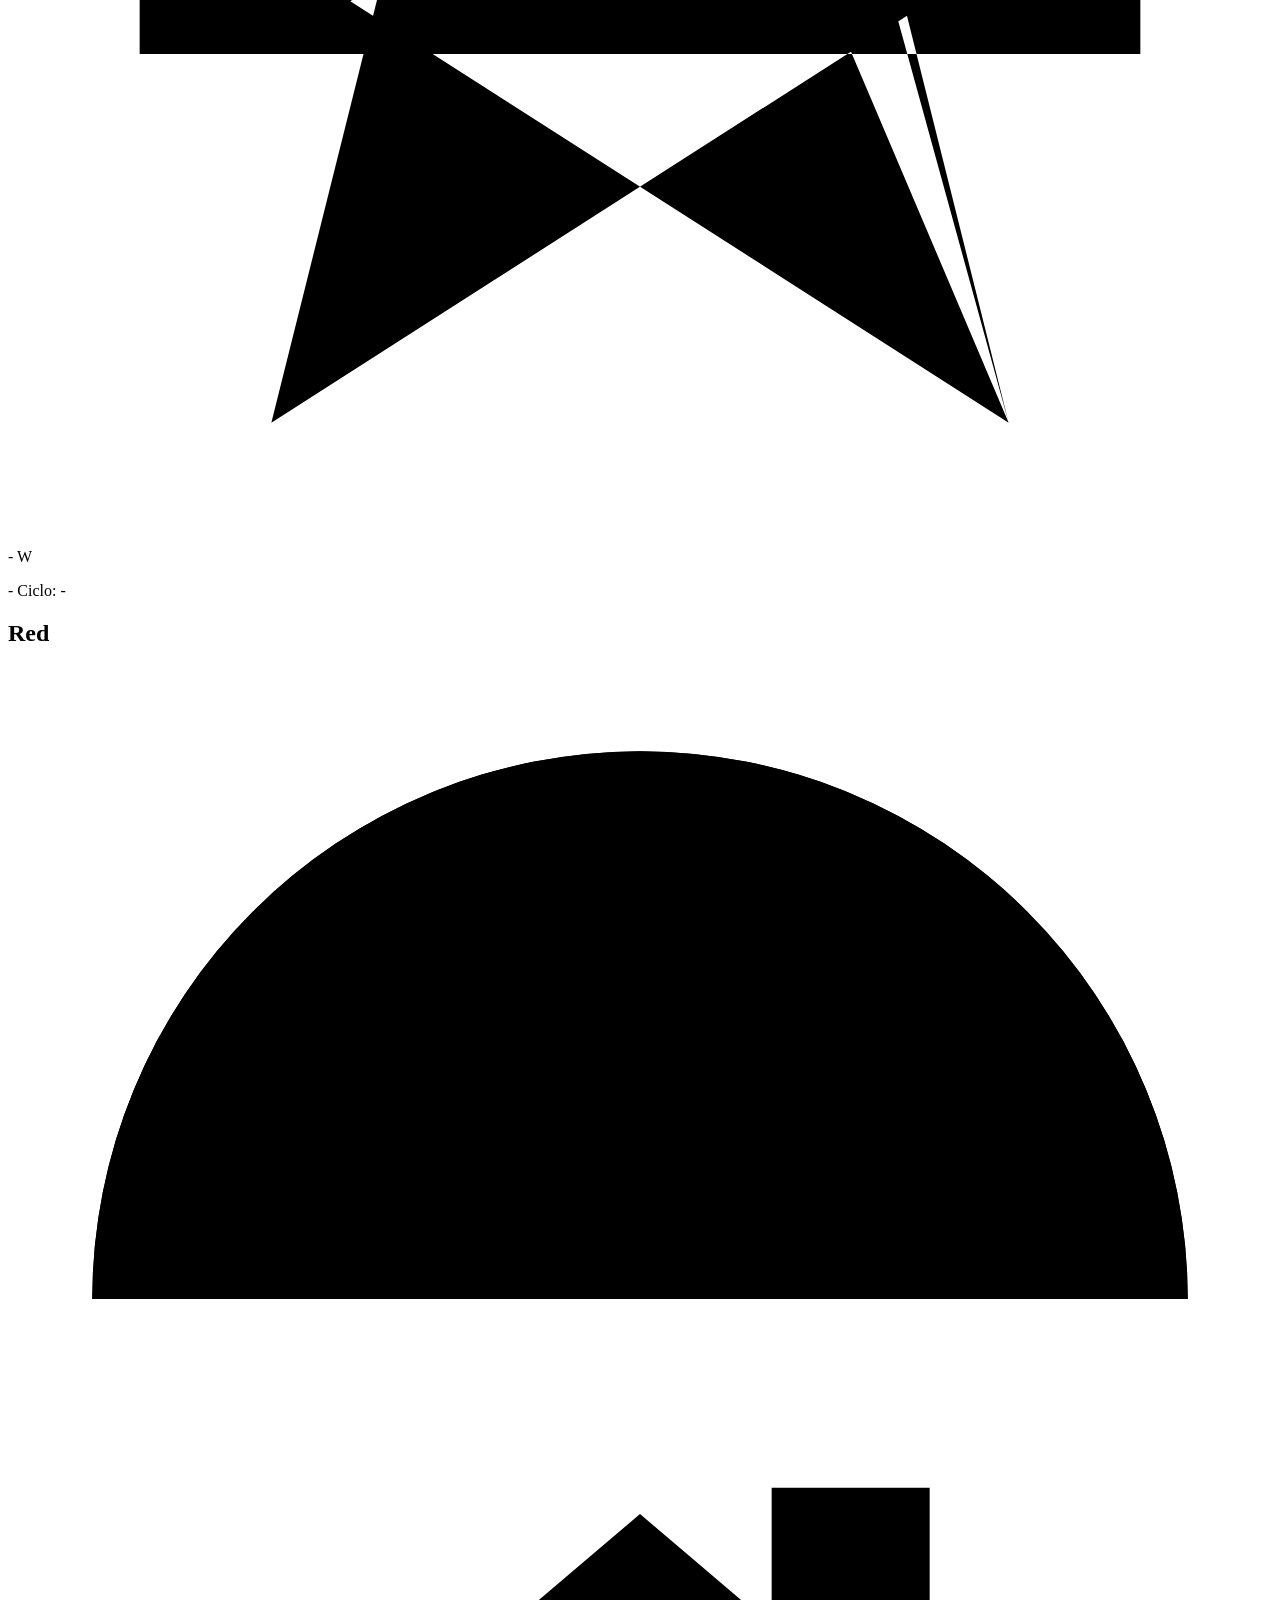
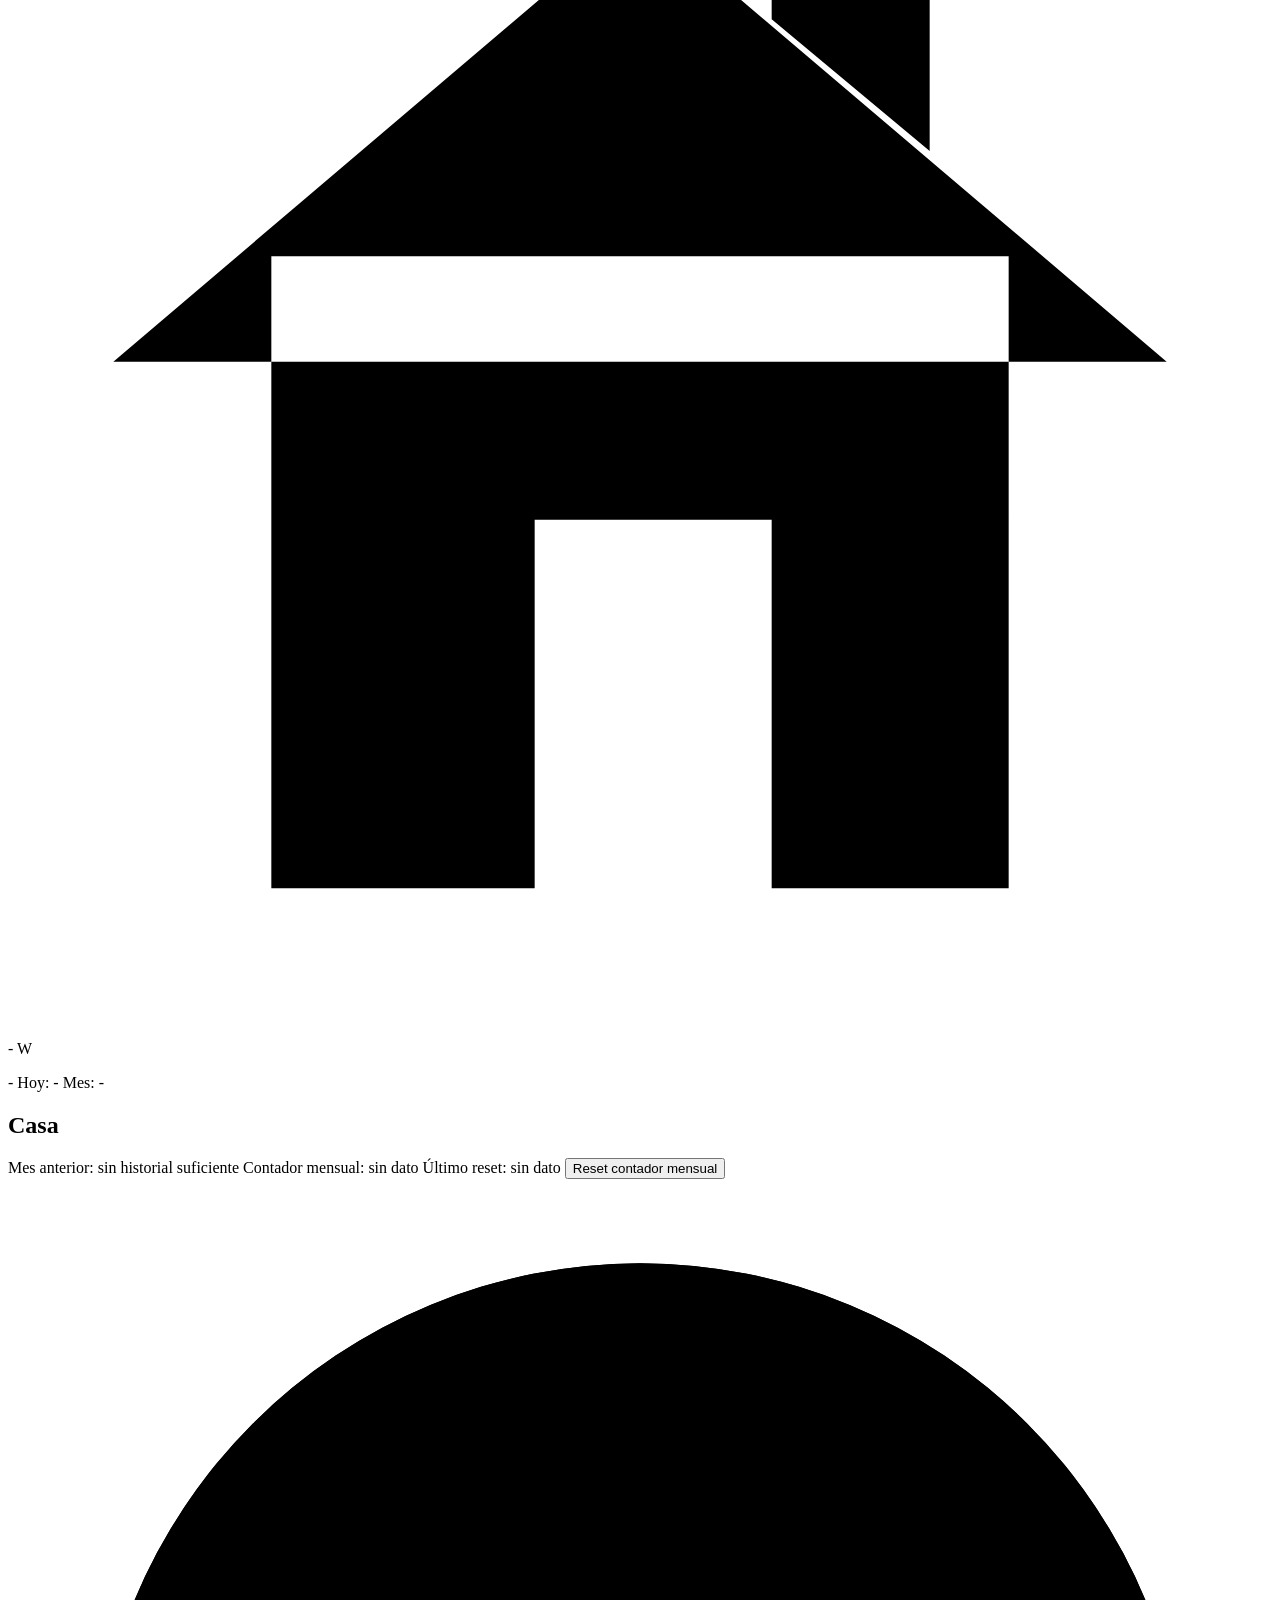
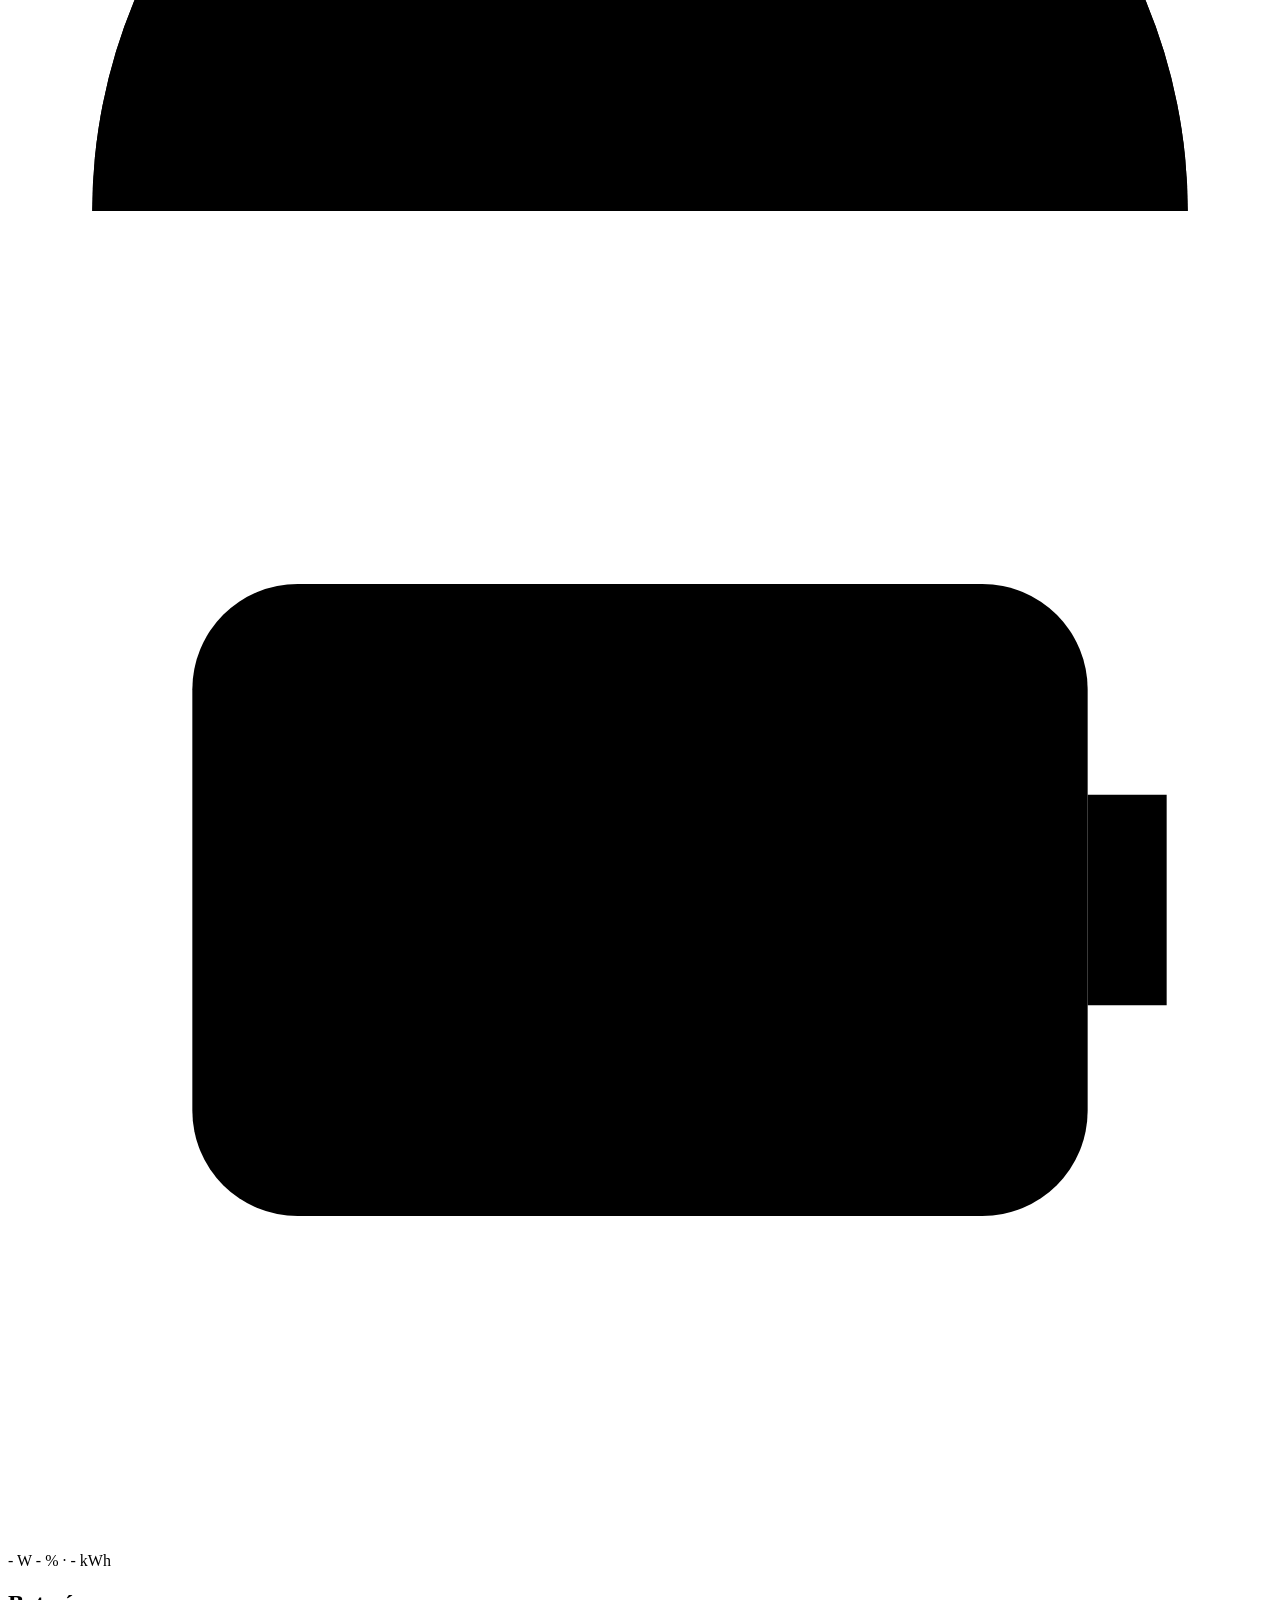
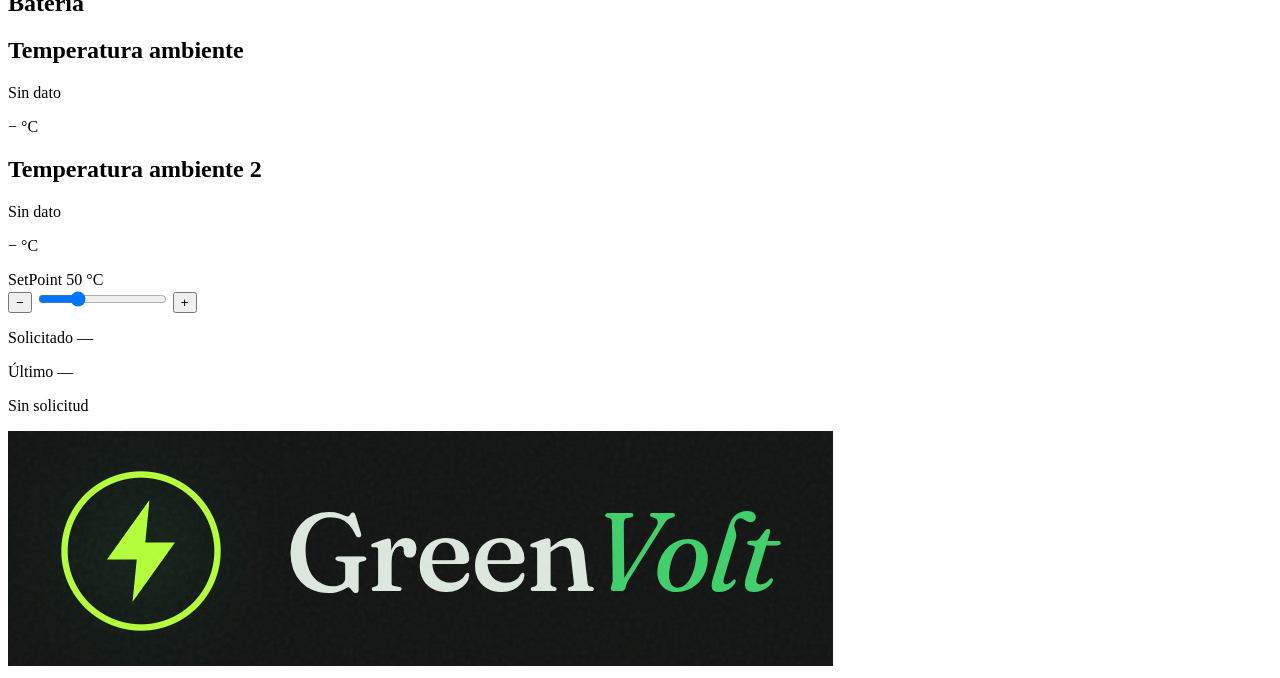
==== commit 458791b0: "added things" ====
--- a/deye_monitor/static/index.html
+++ b/deye_monitor/static/index.html
@@ -4,7 +4,7 @@
   <meta charset="utf-8">
   <meta name="viewport" content="width=device-width,initial-scale=1">
   <title>Deye Monitor</title>
-  <link rel="stylesheet" href="/static/style.css?v=53">
+  <link rel="stylesheet" href="/static/style.css?v=57">
   <link rel="stylesheet" href="/static/config.css?v=7">
 </head>
 <body>
@@ -15,17 +15,21 @@
         <svg id="dashboard-flow-arrows" class="flow-arrows" viewBox="0 0 100 100" preserveAspectRatio="none" role="img" aria-labelledby="flow-arrows-title flow-arrows-description">
           <title id="flow-arrows-title">Sentido del flujo energético</title>
           <desc id="flow-arrows-description">El sentido de las conexiones se actualiza según las potencias medidas.</desc>
-          <path class="flow-cable" d="M 38 24 H 48 Q 50 24 50 26 M 62 24 H 52 Q 50 24 50 26 M 38 76 H 48 Q 50 76 50 74 M 62 76 H 52 Q 50 76 50 74 M 50 26 V 74"></path>
-          <path id="flow-trunk" class="flow-line idle" d="M 50 26 V 74"></path>
-          <path id="flow-pv" class="flow-line idle" d="M 38 24 H 48 Q 50 24 50 26"></path>
-          <path id="flow-grid" class="flow-line idle" d="M 62 24 H 52 Q 50 24 50 26"></path>
-          <path id="flow-battery" class="flow-line idle" d="M 38 76 H 48 Q 50 76 50 74"></path>
-          <path id="flow-load" class="flow-line idle" d="M 62 76 H 52 Q 50 76 50 74"></path>
-          <path id="flow-pv-pulse" class="flow-pulse" d="M 38 24 H 48 Q 50 24 50 26"></path>
-          <path id="flow-grid-pulse" class="flow-pulse" d="M 62 24 H 52 Q 50 24 50 26"></path>
-          <path id="flow-battery-pulse" class="flow-pulse" d="M 38 76 H 48 Q 50 76 50 74"></path>
-          <path id="flow-load-pulse" class="flow-pulse" d="M 62 76 H 52 Q 50 76 50 74"></path>
-          <path id="flow-trunk-pulse" class="flow-pulse" d="M 50 26 V 74"></path>
+          <path id="flow-cable-pv" class="flow-cable idle" d="M 42 18.5 H 50"></path>
+          <path id="flow-cable-grid" class="flow-cable idle" d="M 58 18.5 H 50"></path>
+          <path id="flow-cable-battery" class="flow-cable idle" d="M 42 70.5 H 50"></path>
+          <path id="flow-cable-load" class="flow-cable idle" d="M 58 70.5 H 50"></path>
+          <path id="flow-cable-trunk" class="flow-cable idle" d="M 50 18.5 V 70.5"></path>
+          <path id="flow-trunk" class="flow-line idle" d="M 50 18.5 V 70.5"></path>
+          <path id="flow-pv" class="flow-line idle" d="M 42 18.5 H 50"></path>
+          <path id="flow-grid" class="flow-line idle" d="M 58 18.5 H 50"></path>
+          <path id="flow-battery" class="flow-line idle" d="M 42 70.5 H 50"></path>
+          <path id="flow-load" class="flow-line idle" d="M 58 70.5 H 50"></path>
+          <path id="flow-pv-pulse" class="flow-pulse" d="M 42 18.5 H 50"></path>
+          <path id="flow-grid-pulse" class="flow-pulse" d="M 58 18.5 H 50"></path>
+          <path id="flow-battery-pulse" class="flow-pulse" d="M 42 70.5 H 50"></path>
+          <path id="flow-load-pulse" class="flow-pulse" d="M 58 70.5 H 50"></path>
+          <path id="flow-trunk-pulse" class="flow-pulse" d="M 50 18.5 V 70.5"></path>
         </svg>
         <section class="metric-grid" aria-label="Estado energético actual">
           <article class="metric-card metric-card--solar" data-metric="solar">
@@ -39,7 +43,7 @@
                 <span class="metric-primary"><span id="solar-value">-</span><span class="metric-unit"> W</span></span>
               </p>
               <span class="metric-details metric-secondary">
-                <span id="solar-details">PV1: - W · - A<br>PV2: - W · - A</span>
+                <span id="solar-details"></span>
                 <span id="solar-today">Hoy: -</span>
               </span>
             </div>
@@ -57,8 +61,8 @@
                 <span class="metric-primary"><span id="grid-value">-</span><span class="metric-unit"> W</span></span>
               </p>
               <span class="metric-details metric-secondary">
-                <span id="grid-top">Tensión: -</span>
-                <span>Hoy: <span id="grid-today">-</span></span>
+                <span id="grid-top">-</span>
+                <span id="grid-today"></span>
                 <span id="grid-bottom">Ciclo: -</span>
               </span>
             </div>
@@ -77,7 +81,7 @@
                 <span class="metric-primary"><span id="load-value">-</span><span class="metric-unit"> W</span></span>
               </p>
               <span class="metric-details metric-secondary">
-                <span id="load-current">Corriente: - A</span>
+                <span id="load-current">-</span>
                 <span id="load-top">Hoy: -</span>
                 <span id="load-bottom">Mes: -</span>
               </span>
@@ -99,10 +103,10 @@
                   <path class="metric-gauge__track" d="M 8 60 A 52 52 0 0 1 112 60"></path>
                   <path class="metric-gauge__level" pathLength="100" stroke-dasharray="0 100" d="M 8 60 A 52 52 0 0 1 112 60"></path>
                 </svg>
-                <span class="battery-flow-status" id="battery-power-status">Sin dato</span>
+                <svg class="metric-icon metric-icon--battery" viewBox="0 0 48 48" aria-hidden="true" focusable="false"><rect x="7" y="12" width="34" height="24" rx="4"></rect><path d="M41 20h3v8h-3M19 18l-5 7h7l-3 6 8-9h-7l3-4"></path></svg>
                 <p class="metric-value">
                   <span class="metric-primary"><span id="battery-power">-</span><span class="metric-unit"> W</span></span>
-                  <span class="battery-state-line"><span id="battery-soc">-</span><span class="metric-unit"> %</span><span class="battery-separator"> · </span><span id="battery-value">-</span> kWh</span>
+                  <span class="battery-state-line"><span id="battery-soc">-</span><span class="metric-unit"> %</span><span class="battery-separator"> · </span><span id="battery-value">-</span><span class="battery-capacity-unit"> kWh</span></span>
                 </p>
               </div>
               <div class="battery-shell" aria-hidden="true"><div class="battery-fill"><span class="battery-segment"></span><span class="battery-segment"></span><span class="battery-segment"></span><span class="battery-segment"></span><span class="battery-segment"></span><span class="battery-segment"></span><span class="battery-segment"></span><span class="battery-segment"></span><span class="battery-segment"></span><span class="battery-segment"></span></div></div>
@@ -146,6 +150,6 @@
     <footer class="dashboard-footer" aria-hidden="true"></footer>
   </main>
   <script src="/static/display.js?v=3"></script>
-  <script src="/static/app.js?v=32"></script>
+  <script src="/static/app.js?v=33"></script>
 </body>
 </html>
